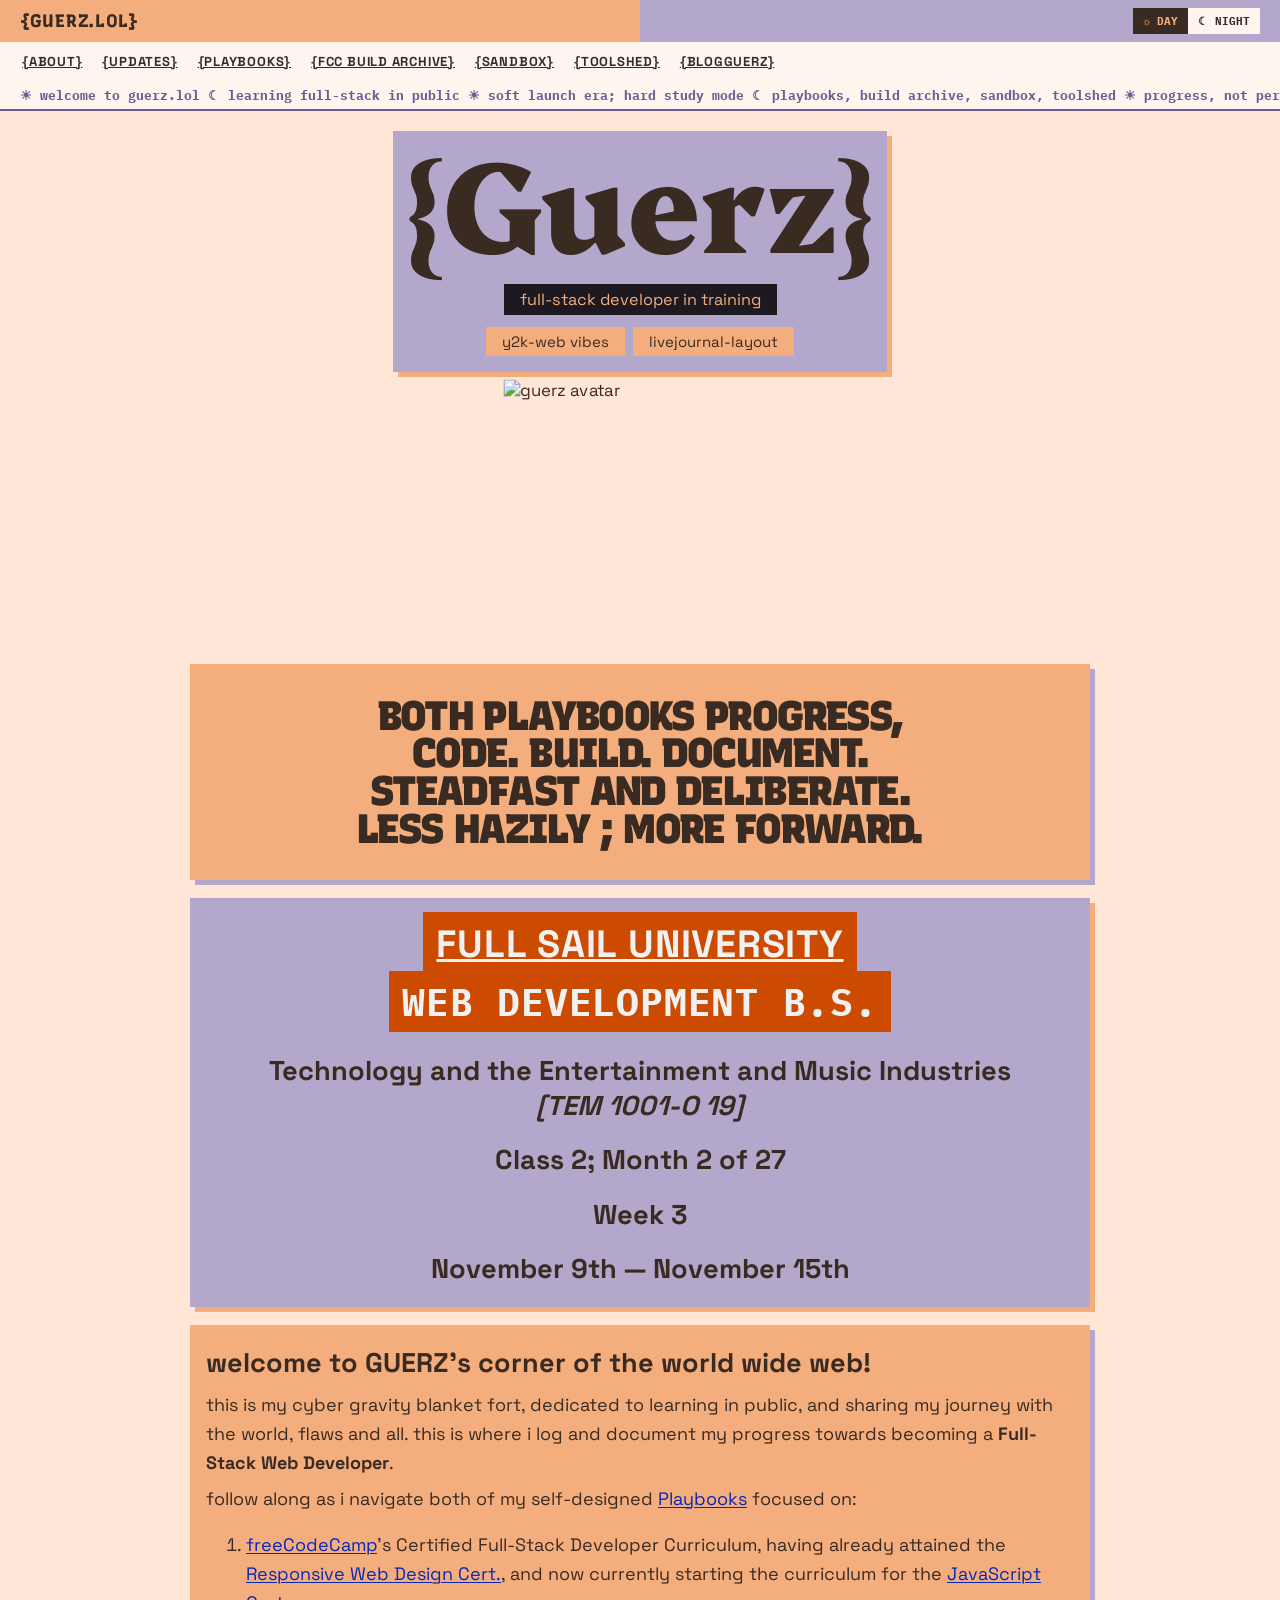
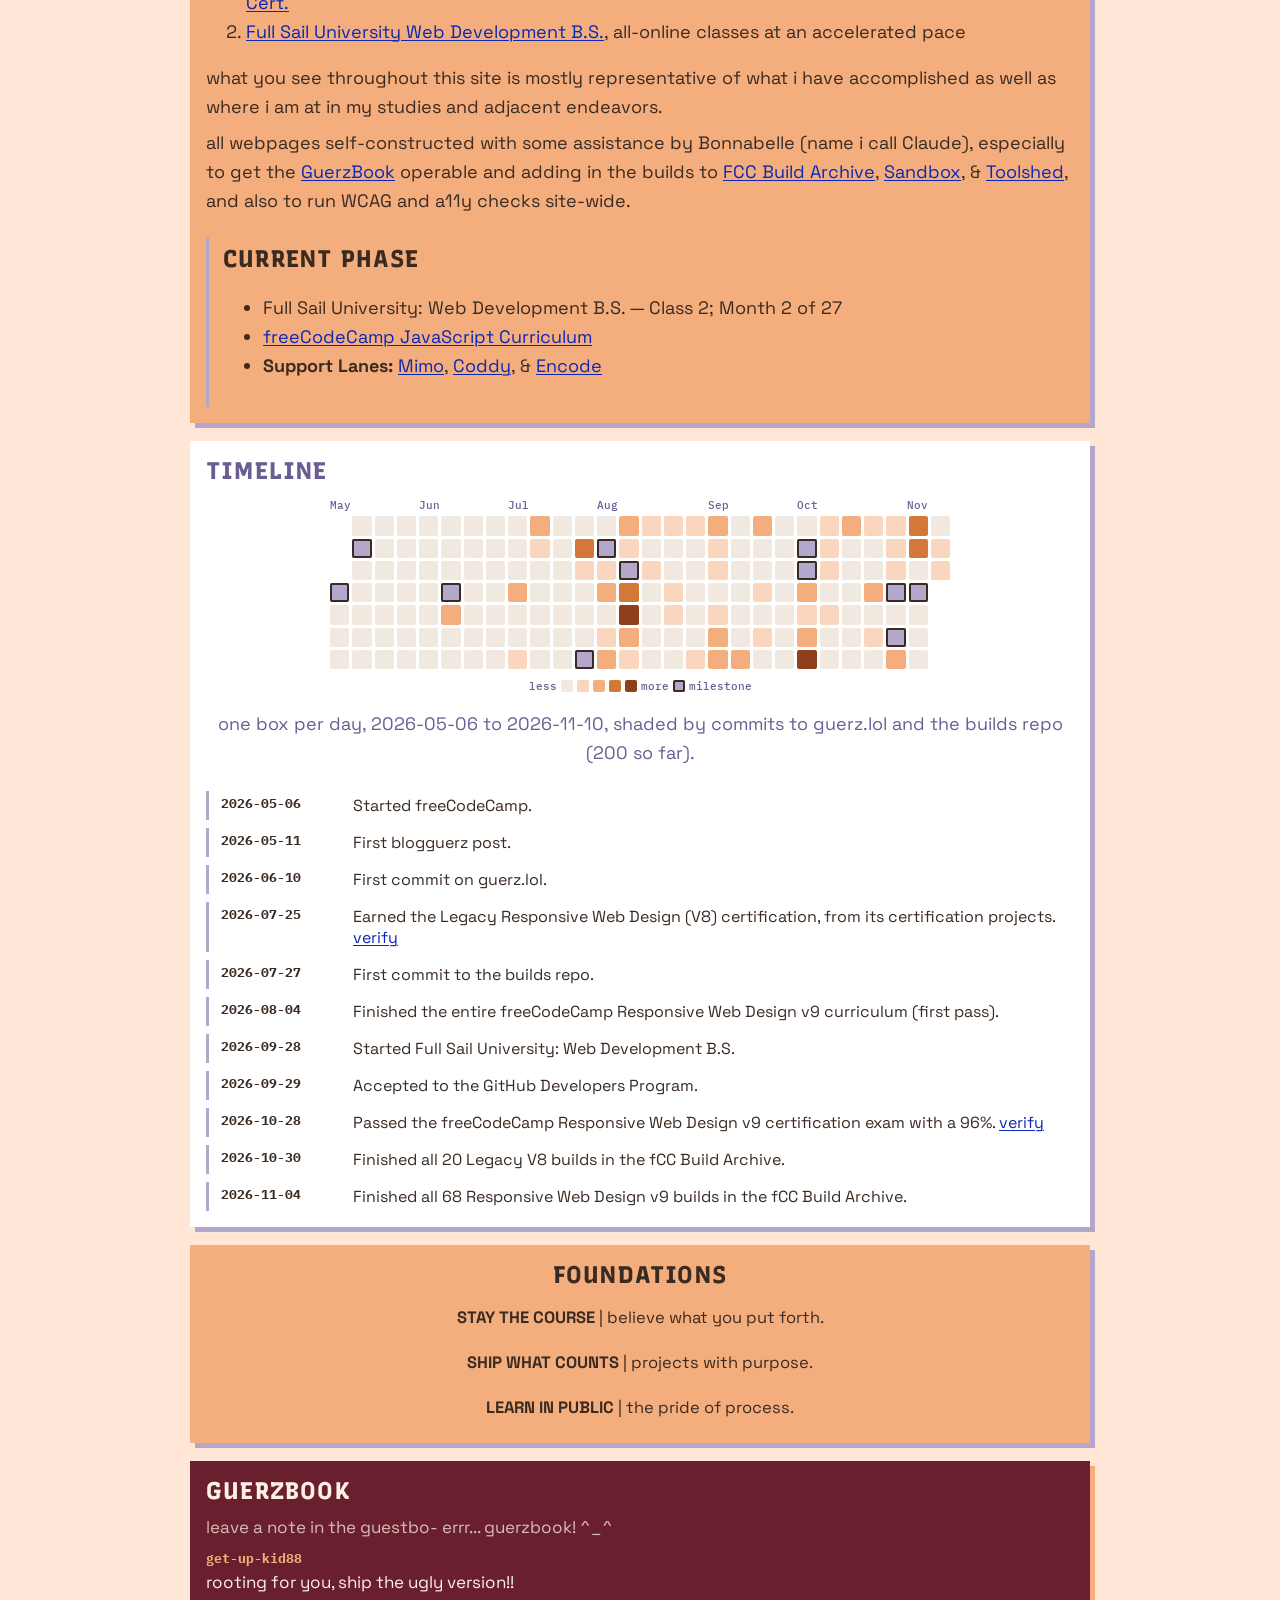
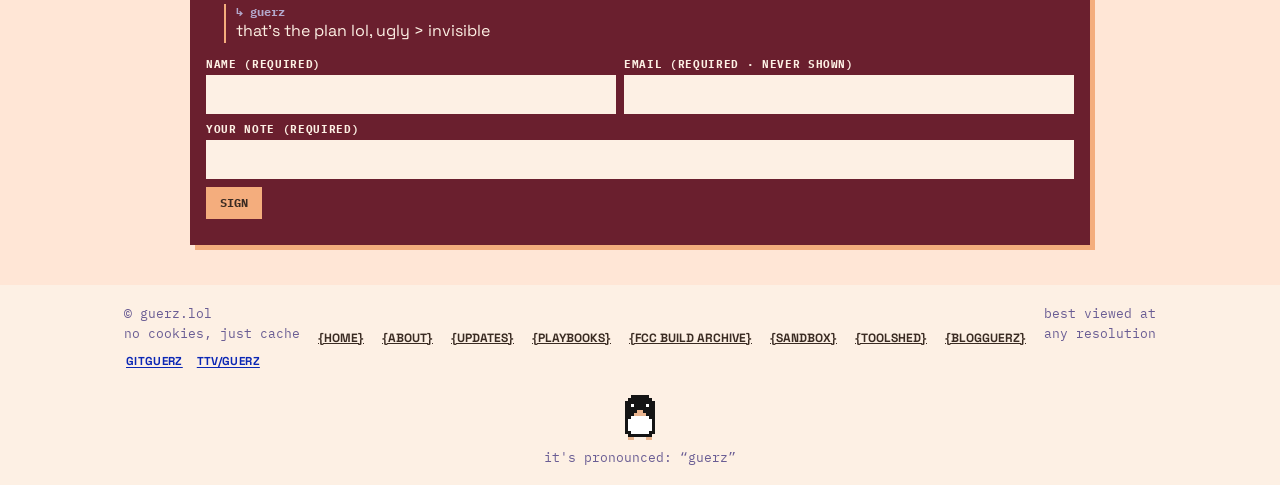
==== index.html @ 82b0b76b "Timeline: add RWD v9 builds milestone, extend grid through Nov 10" ====
<!DOCTYPE html>
<html lang="en" data-theme="day">
<head>
<meta charset="utf-8">
<meta name="viewport" content="width=device-width, initial-scale=1">
<title>Guerz — Build Archive &amp; Dev Log | guerz.lol</title>
<meta name="description" content="Learning full-stack web development in public. Build archives, coursework, experiments, and notes from Guerz.">
<link rel="canonical" href="https://guerz.lol/">
<meta property="og:title" content="Guerz — Build Archive &amp; Dev Log | guerz.lol">
<meta property="og:description" content="Learning full-stack web development in public. Build archives, coursework, experiments, and notes from Guerz.">
<meta property="og:type" content="website">
<meta property="og:url" content="https://guerz.lol/">
<meta property="og:image" content="https://guerz.lol/og-banner.png">
<meta name="twitter:card" content="summary_large_image">
<meta name="twitter:title" content="Guerz — Build Archive &amp; Dev Log | guerz.lol">
<meta name="twitter:description" content="Learning full-stack web development in public. Build archives, coursework, experiments, and notes from Guerz.">
<meta name="twitter:image" content="https://guerz.lol/og-banner.png">
<link rel="icon" id="favicon" type="image/png" href="favicon-peach.png">
<link rel="stylesheet" href="styles.css?v=10"> <!-- v=10: cache-bust for the timeline card (now runs through November) -->

<script type="application/ld+json">
{"@context":"https://schema.org","@type":"Person","name":"Nicholas Guerzon","alternateName":"Guerz","url":"https://guerz.lol","jobTitle":"Full-Stack Web Developer (in training)","sameAs":["https://github.com/gitguerz","https://blog.guerz.lol","https://www.instagram.com/guerz/","https://bsky.app/profile/guerz.bsky.social","https://kolektiva.social/@guerz","https://techhub.social/@Guerz","https://djs.social/@guerz"]}
</script>
<script type="application/ld+json">
{"@context":"https://schema.org","@type":"WebSite","name":"guerz.lol","url":"https://guerz.lol"}
</script>
</head>
<body>

<a class="skip-link" href="#main">skip to main content</a>

<header class="header">
  <div class="topbar">
    <div class="topbar-left">
      <a class="brand" href="index.html">{guerz.lol}</a>
    </div>
    <div class="topbar-right">
      <div class="toggle" role="group" aria-label="color theme">
        <button type="button" data-theme-btn="day" class="is-active">☼ DAY</button>
        <button type="button" data-theme-btn="night">☾ NIGHT</button>
      </div>
    </div>
  </div>
  <nav class="nav" aria-label="primary">
    <a href="about.html">{about}</a>
    <a href="updates.html">{updates}</a>
    <a href="playbooks.html">{playbooks}</a> <!-- moved: playbooks now sits right after updates -->
    <a href="fcc-build-archive.html">{fcc build archive}</a>
    <a href="sandbox.html">{sandbox}</a>
    <a href="toolshed.html">{toolshed}</a>
    <a href="https://blogguerz.wordpress.com" target="_blank" rel="noopener noreferrer">{blogguerz}</a>
  </nav>
  <div class="marquee" aria-hidden="true">
    <span>☀ welcome to guerz.lol ☾ learning full-stack in public ☀ soft launch era; hard study mode ☾ playbooks, build archive, sandbox, toolshed ☀ progress, not perfection ☾ view source is a love language ☀</span>
  </div>
</header>

<main class="container" id="main" tabindex="-1">

  <!-- userinfo-row stacks the {Guerz} card on top, then the hex under it, both centered, at every screen size -->
  <div class="userinfo-row">
    <div class="userinfo">
      <div class="userinfo-body">
        <div class="userinfo-name">{Guerz}</div>
        <div class="userinfo-tags">
          <div class="userinfo-tag-row">
            <span class="userinfo-tag userinfo-tag--dark">full-stack developer in training</span>
          </div>
          <div class="userinfo-tag-row">
            <span class="userinfo-tag userinfo-tag--peach">y2k-web vibes</span>
            <span class="userinfo-tag userinfo-tag--peach">livejournal-layout</span>
          </div>
        </div>
      </div>
    </div>
    <!-- the hex comes AFTER the card in the markup, so it sits below it (and screen readers meet the name first) -->
    <!-- avatar-frame::after paints the sheen; theme.js swaps the img between the peach and lavender hex -->
    <span class="avatar-frame"><img class="avatar" id="avatar-img" src="favicon-peach.png" alt="guerz avatar"></span>
  </div>

  <!-- ===== the poem — peach, lavender border (its own box now) ===== -->
  <div class="card card--lavender card--bg-peach card--hero card--slim"> <!-- card--slim: shares the 900px centered column -->
    <!-- the poem, four lines; each <br> starts the next line -->
    <div class="title-wrap title-wrap--center"><h2 class="card-title card-title--poem">both playbooks progress,
      <br>code. build. document.
      <br>steadfast and deliberate.
      <br>less hazily ; more forward.</h2></div> <!-- card-title--poem: the smaller poem size lives in styles.css, so other pages' titles keep theirs; the old <p> inside the h2 became <br>s (a <p> can't live inside a heading) -->
  </div> <!-- end of the poem box -->

  <!-- ===== Full Sail + weekly info — lavender, peach border ===== -->
  <div class="card card--peach card--bg-lavender card--hero card--slim"> <!-- same 900px centered column -->

      <!-- the Full Sail bar: <br> puts "Month 2 of 27" on its own line; &nbsp; = a space that never breaks, so "Class 2" and "Month 2 of 27" each stay in one piece -->
    <h3 class="dayone-head"><span class="fs-bar"><a href="https://www.fullsail.edu/" target="_blank" rel="noopener noreferrer">Full Sail University</a> 
      <br>Web Development B.S.</span></h3> <!-- fixed: the broken "<brOnline" tag is gone, so the span and h3 close properly -->
    <!-- update weekly -->
    <!-- the weekly subject; update it weekly along with the bar and dates; same degree-line look, no new CSS -->
    <!-- degree-line--compact: the smaller 1.7rem version (styles.css); plain .degree-line stays 2rem for updates.html -->
    <p class="degree-line degree-line--compact">Technology and the Entertainment and Music Industries 
      <br><em>[TEM 1001-O 19]</em></p>
    <p class="degree-line degree-line--compact">Class 2; Month 2 of 27</p>
    <p class="degree-line degree-line--compact">Week 3</p> <!-- TEM week number; update weekly with the dates below -->
    <p class="degree-line degree-line--compact">November 9th — November 15th</p> <!-- removed the stray </time> (no <time> was opened) -->
    <!-- removed the empty <p><strong> </strong> line and its leftover &#8288; comment -->

  </div>

  
  <!-- ===== card two: the welcome blurb + current phase/lane ===== -->
  <div class="card card--lavender card--bg-peach card--slim"> <!-- peach box, lavender border/shadow; card--slim: shares the 900px centered column -->
    <div class="card-body">
      <h2>welcome to <b>GUERZ's</b> corner of the world wide web!</h2>
      
      <p>this is my cyber gravity blanket fort, dedicated to learning in public, and sharing my journey with the world, flaws and all. this is where i log and document my progress towards becoming a <strong>Full-Stack Web Developer</strong>.</p>
      
      <p>follow along as i navigate both of my self-designed <a href="playbooks.html">Playbooks</a> focused on:</p> <!-- closed here: an <ol> can't live inside a <p>, and the browser would have split it anyway, leaving an empty <p> below -->
        <ol>
          <li><a href="https://freecodecamp.org">freeCodeCamp</a>'s Certified Full-Stack Developer Curriculum, having already attained the <a href="https://www.freecodecamp.org/learn/responsive-web-design-v9/">Responsive Web Design Cert.</a>, and now currently starting the curriculum for the <a href="https://www.freecodecamp.org/learn/javascript-v9/">JavaScript Cert.</a></li>
          <li><a href="https://catalog.fullsail.edu/degrees/web-development-bachelor-of-science/online">Full Sail University Web Development B.S.</a>, all-online classes at an accelerated pace</li>
        </ol>
      
      <p>what you see throughout this site is mostly representative of what i have accomplished as well as where i am at in my studies and adjacent endeavors.</p>
      <p>all webpages self-constructed with some assistance by Bonnabelle (name i call Claude), especially to get the <a href="#guerzbook">GuerzBook</a> operable and adding in the builds to <a href="fcc-build-archive.html">FCC Build Archive</a>, <a href="sandbox.html">Sandbox</a>, & <a href="toolshed.html">Toolshed</a>, and also to run WCAG and a11y checks site-wide.</p>
    </div>

    <div class="row row--lanes"> <!-- one lane now; the row keeps its spacing under the paragraphs -->
      <div class="lane lane--lavender"> <!-- lavender stripe, so it shows on the peach box -->
        <div class="card-eyebrow card-eyebrow--ink">current phase</div>
        <div class="card-body">
          <ul>
            <li>Full Sail University: Web Development B.S. — Class 2; Month 2 of 27</li> <!-- update weekly with the hero box -->
            <li><a href="https://www.freecodecamp.org/learn/javascript-v9/">freeCodeCamp JavaScript Curriculum</a></li>
            <li><strong>Support Lanes:</strong> <a href="https://mimo.org/">Mimo</a>, <a href="https://coddy.tech/">Coddy</a>, &amp; <a href="https://learnencode.com/">Encode</a></li> <!-- moved here from the old "current lane" box; fixed the "Coddy." period and the unclosed <ul>/<li> -->
          </ul>
        </div>
      </div>
    </div>
  </div>

  <!-- ===== timeline: GitHub-style boxes (one square per day, shaded by commits) + the milestone list ===== -->
  <div class="card card--lavender card--slim card--timeline"> <!-- card--slim: shares the 900px centered column; card--timeline scopes the colors below -->
    <h2 class="card-eyebrow">timeline</h2>
    <!-- the grid is decorative (aria-hidden); the list under it carries the same story as real text -->
    <div class="tl-graph" aria-hidden="true">
      <div class="tl-months">
      <span class="tl-month tl-month--c1">May</span>
      <span class="tl-month tl-month--c5">Jun</span>
      <span class="tl-month tl-month--c9">Jul</span>
      <span class="tl-month tl-month--c13">Aug</span>
      <span class="tl-month tl-month--c18">Sep</span>
      <span class="tl-month tl-month--c22">Oct</span>
      <span class="tl-month tl-month--c27">Nov</span>
      </div>
      <div class="tl-grid">
      <span class="tl-day tl-day--off"></span>
      <span class="tl-day tl-day--off"></span>
      <span class="tl-day tl-day--off"></span>
      <span class="tl-day tl-day--mark" title="2026-05-06 · milestone"></span>
      <span class="tl-day"></span>
      <span class="tl-day"></span>
      <span class="tl-day"></span>
      <span class="tl-day"></span>
      <span class="tl-day tl-day--mark" title="2026-05-11 · milestone"></span>
      <span class="tl-day"></span>
      <span class="tl-day"></span>
      <span class="tl-day"></span>
      <span class="tl-day"></span>
      <span class="tl-day"></span>
      <span class="tl-day"></span>
      <span class="tl-day"></span>
      <span class="tl-day"></span>
      <span class="tl-day"></span>
      <span class="tl-day"></span>
      <span class="tl-day"></span>
      <span class="tl-day"></span>
      <span class="tl-day"></span>
      <span class="tl-day"></span>
      <span class="tl-day"></span>
      <span class="tl-day"></span>
      <span class="tl-day"></span>
      <span class="tl-day"></span>
      <span class="tl-day"></span>
      <span class="tl-day"></span>
      <span class="tl-day"></span>
      <span class="tl-day"></span>
      <span class="tl-day"></span>
      <span class="tl-day"></span>
      <span class="tl-day"></span>
      <span class="tl-day"></span>
      <span class="tl-day"></span>
      <span class="tl-day"></span>
      <span class="tl-day"></span>
      <span class="tl-day tl-day--l3 tl-day--mark" title="2026-06-10 · 7 commits · milestone"></span>
      <span class="tl-day tl-day--l2" title="2026-06-11 · 4 commits"></span>
      <span class="tl-day"></span>
      <span class="tl-day"></span>
      <span class="tl-day"></span>
      <span class="tl-day"></span>
      <span class="tl-day"></span>
      <span class="tl-day"></span>
      <span class="tl-day"></span>
      <span class="tl-day"></span>
      <span class="tl-day"></span>
      <span class="tl-day"></span>
      <span class="tl-day"></span>
      <span class="tl-day"></span>
      <span class="tl-day"></span>
      <span class="tl-day"></span>
      <span class="tl-day"></span>
      <span class="tl-day"></span>
      <span class="tl-day"></span>
      <span class="tl-day"></span>
      <span class="tl-day"></span>
      <span class="tl-day tl-day--l2" title="2026-07-01 · 5 commits"></span>
      <span class="tl-day"></span>
      <span class="tl-day"></span>
      <span class="tl-day tl-day--l1" title="2026-07-04 · 1 commit"></span>
      <span class="tl-day tl-day--l2" title="2026-07-05 · 5 commits"></span>
      <span class="tl-day tl-day--l1" title="2026-07-06 · 1 commit"></span>
      <span class="tl-day"></span>
      <span class="tl-day"></span>
      <span class="tl-day"></span>
      <span class="tl-day"></span>
      <span class="tl-day"></span>
      <span class="tl-day"></span>
      <span class="tl-day"></span>
      <span class="tl-day"></span>
      <span class="tl-day"></span>
      <span class="tl-day"></span>
      <span class="tl-day"></span>
      <span class="tl-day"></span>
      <span class="tl-day"></span>
      <span class="tl-day tl-day--l3" title="2026-07-20 · 8 commits"></span>
      <span class="tl-day tl-day--l1" title="2026-07-21 · 2 commits"></span>
      <span class="tl-day"></span>
      <span class="tl-day"></span>
      <span class="tl-day"></span>
      <span class="tl-day tl-day--mark" title="2026-07-25 · milestone"></span>
      <span class="tl-day"></span>
      <span class="tl-day tl-day--l2 tl-day--mark" title="2026-07-27 · 3 commits · milestone"></span>
      <span class="tl-day tl-day--l1" title="2026-07-28 · 2 commits"></span>
      <span class="tl-day tl-day--l2" title="2026-07-29 · 3 commits"></span>
      <span class="tl-day"></span>
      <span class="tl-day tl-day--l1" title="2026-07-31 · 2 commits"></span>
      <span class="tl-day tl-day--l2" title="2026-08-01 · 3 commits"></span>
      <span class="tl-day tl-day--l2" title="2026-08-02 · 3 commits"></span>
      <span class="tl-day tl-day--l1" title="2026-08-03 · 2 commits"></span>
      <span class="tl-day tl-day--l2 tl-day--mark" title="2026-08-04 · 4 commits · milestone"></span>
      <span class="tl-day tl-day--l3" title="2026-08-05 · 8 commits"></span>
      <span class="tl-day tl-day--l4" title="2026-08-06 · 14 commits"></span>
      <span class="tl-day tl-day--l2" title="2026-08-07 · 3 commits"></span>
      <span class="tl-day tl-day--l1" title="2026-08-08 · 2 commits"></span>
      <span class="tl-day tl-day--l1" title="2026-08-09 · 2 commits"></span>
      <span class="tl-day"></span>
      <span class="tl-day tl-day--l1" title="2026-08-11 · 1 commit"></span>
      <span class="tl-day"></span>
      <span class="tl-day"></span>
      <span class="tl-day"></span>
      <span class="tl-day"></span>
      <span class="tl-day tl-day--l1" title="2026-08-16 · 1 commit"></span>
      <span class="tl-day"></span>
      <span class="tl-day"></span>
      <span class="tl-day tl-day--l1" title="2026-08-19 · 1 commit"></span>
      <span class="tl-day tl-day--l1" title="2026-08-20 · 2 commits"></span>
      <span class="tl-day"></span>
      <span class="tl-day"></span>
      <span class="tl-day tl-day--l1" title="2026-08-23 · 1 commit"></span>
      <span class="tl-day"></span>
      <span class="tl-day"></span>
      <span class="tl-day"></span>
      <span class="tl-day"></span>
      <span class="tl-day"></span>
      <span class="tl-day tl-day--l1" title="2026-08-29 · 1 commit"></span>
      <span class="tl-day tl-day--l2" title="2026-08-30 · 5 commits"></span>
      <span class="tl-day tl-day--l1" title="2026-08-31 · 2 commits"></span>
      <span class="tl-day tl-day--l1" title="2026-09-01 · 2 commits"></span>
      <span class="tl-day"></span>
      <span class="tl-day tl-day--l1" title="2026-09-03 · 1 commit"></span>
      <span class="tl-day tl-day--l2" title="2026-09-04 · 3 commits"></span>
      <span class="tl-day tl-day--l2" title="2026-09-05 · 5 commits"></span>
      <span class="tl-day"></span>
      <span class="tl-day"></span>
      <span class="tl-day"></span>
      <span class="tl-day"></span>
      <span class="tl-day"></span>
      <span class="tl-day"></span>
      <span class="tl-day tl-day--l2" title="2026-09-12 · 4 commits"></span>
      <span class="tl-day tl-day--l2" title="2026-09-13 · 3 commits"></span>
      <span class="tl-day"></span>
      <span class="tl-day"></span>
      <span class="tl-day tl-day--l1" title="2026-09-16 · 1 commit"></span>
      <span class="tl-day"></span>
      <span class="tl-day tl-day--l1" title="2026-09-18 · 2 commits"></span>
      <span class="tl-day"></span>
      <span class="tl-day"></span>
      <span class="tl-day"></span>
      <span class="tl-day"></span>
      <span class="tl-day"></span>
      <span class="tl-day"></span>
      <span class="tl-day"></span>
      <span class="tl-day"></span>
      <span class="tl-day"></span>
      <span class="tl-day tl-day--mark" title="2026-09-28 · milestone"></span>
      <span class="tl-day tl-day--mark" title="2026-09-29 · milestone"></span>
      <span class="tl-day tl-day--l2" title="2026-09-30 · 3 commits"></span>
      <span class="tl-day tl-day--l1" title="2026-10-01 · 1 commit"></span>
      <span class="tl-day tl-day--l2" title="2026-10-02 · 3 commits"></span>
      <span class="tl-day tl-day--l4" title="2026-10-03 · 19 commits"></span>
      <span class="tl-day tl-day--l1" title="2026-10-04 · 1 commit"></span>
      <span class="tl-day tl-day--l1" title="2026-10-05 · 2 commits"></span>
      <span class="tl-day tl-day--l1" title="2026-10-06 · 2 commits"></span>
      <span class="tl-day"></span>
      <span class="tl-day tl-day--l1" title="2026-10-08 · 1 commit"></span>
      <span class="tl-day"></span>
      <span class="tl-day"></span>
      <span class="tl-day tl-day--l2" title="2026-10-11 · 5 commits"></span>
      <span class="tl-day"></span>
      <span class="tl-day"></span>
      <span class="tl-day"></span>
      <span class="tl-day"></span>
      <span class="tl-day"></span>
      <span class="tl-day"></span>
      <span class="tl-day tl-day--l1" title="2026-10-18 · 1 commit"></span>
      <span class="tl-day"></span>
      <span class="tl-day"></span>
      <span class="tl-day tl-day--l2" title="2026-10-21 · 3 commits"></span>
      <span class="tl-day"></span>
      <span class="tl-day tl-day--l1" title="2026-10-23 · 1 commit"></span>
      <span class="tl-day"></span>
      <span class="tl-day tl-day--l1" title="2026-10-25 · 2 commits"></span>
      <span class="tl-day tl-day--l1" title="2026-10-26 · 1 commit"></span>
      <span class="tl-day tl-day--l1" title="2026-10-27 · 2 commits"></span>
      <span class="tl-day tl-day--l1 tl-day--mark" title="2026-10-28 · 2 commits · milestone"></span>
      <span class="tl-day"></span>
      <span class="tl-day tl-day--l3 tl-day--mark" title="2026-10-30 · 7 commits · milestone"></span>
      <span class="tl-day tl-day--l2" title="2026-10-31 · 3 commits"></span>
      <span class="tl-day tl-day--l3" title="2026-11-01 · 7 commits"></span>
      <span class="tl-day tl-day--l3" title="2026-11-02 · 7 commits"></span>
      <span class="tl-day"></span>
      <span class="tl-day tl-day--l3 tl-day--mark" title="2026-11-04 · 6 commits · milestone"></span>
      <span class="tl-day"></span>
      <span class="tl-day"></span>
      <span class="tl-day"></span>
      <span class="tl-day"></span>
      <span class="tl-day tl-day--l1" title="2026-11-09 · 1 commit"></span>
      <span class="tl-day tl-day--l1" title="2026-11-10 · 1 commit"></span>
      </div>
    </div>
    <!-- legend: same classes as the real cells, so the swatches can never drift from the grid -->
    <div class="tl-legend" aria-hidden="true">
      <span>less</span>
      <span class="tl-day"></span><span class="tl-day tl-day--l1"></span><span class="tl-day tl-day--l2"></span><span class="tl-day tl-day--l3"></span><span class="tl-day tl-day--l4"></span>
      <span>more</span>
      <span class="tl-day tl-day--mark"></span>
      <span>milestone</span>
    </div>
    <p class="tl-note">one box per day, 2026-05-06 to 2026-11-10, shaded by commits to guerz.lol and the builds repo (200 so far).</p>
    <ol class="tl-list">
    <li class="tl-item"><time datetime="2026-05-06">2026-05-06</time><span>Started freeCodeCamp.</span></li>
    <li class="tl-item"><time datetime="2026-05-11">2026-05-11</time><span>First blogguerz post.</span></li>
    <li class="tl-item"><time datetime="2026-06-10">2026-06-10</time><span>First commit on guerz.lol.</span></li>
    <li class="tl-item tl-item--cert"><time datetime="2026-07-25">2026-07-25</time><span>Earned the Legacy Responsive Web Design (V8) certification, from its certification projects. <a href="https://www.freecodecamp.org/certification/freecodeguerz/responsive-web-design" target="_blank" rel="noopener noreferrer">verify</a></span></li>
    <li class="tl-item"><time datetime="2026-07-27">2026-07-27</time><span>First commit to the builds repo.</span></li>
    <li class="tl-item"><time datetime="2026-08-04">2026-08-04</time><span>Finished the entire freeCodeCamp Responsive Web Design v9 curriculum (first pass).</span></li>
    <li class="tl-item"><time datetime="2026-09-28">2026-09-28</time><span>Started Full Sail University: Web Development B.S.</span></li>
    <li class="tl-item"><time datetime="2026-09-29">2026-09-29</time><span>Accepted to the GitHub Developers Program.</span></li>
    <li class="tl-item tl-item--cert"><time datetime="2026-10-28">2026-10-28</time><span>Passed the freeCodeCamp Responsive Web Design v9 certification exam with a 96%. <a href="https://www.freecodecamp.org/certification/freecodeguerz/responsive-web-design-v9" target="_blank" rel="noopener noreferrer">verify</a></span></li>
    <li class="tl-item"><time datetime="2026-10-30">2026-10-30</time><span>Finished all 20 Legacy V8 builds in the fCC Build Archive.</span></li>
    <li class="tl-item"><time datetime="2026-11-04">2026-11-04</time><span>Finished all 68 Responsive Web Design v9 builds in the fCC Build Archive.</span></li>
    </ol>
  </div>

  <!-- foundations: now a single slim card (the vibes box was cut) -->
  <!-- card--foundations: lets its line list stretch to fill the card; card--slim: shares the 900px centered column -->
  <div class="card card--lavender card--bg-peach card--foundations card--hero card--slim"> <!-- card--hero: the existing "center every line in this card" class (text-align: center), so the title and all three lines center with no new CSS -->
    <h2 class="card-eyebrow card-eyebrow--ink">foundations</h2>
    <div class="foundations-list">
      <p><b>STAY THE COURSE</b> | believe what you put forth.</p>
      <p><b>SHIP WHAT COUNTS</b> | projects with purpose.</p>
      <p><strong>LEARN IN PUBLIC</strong> | the pride of process.</p>
    </div>
  </div>

  <div class="card card--wine card--slim" id="guerzbook"> <!-- card--slim: shares the 900px centered column -->
    <h2 class="card-eyebrow">guerzbook</h2>
    <div class="guestbook-text guestbook-intro">leave a note in the guestbo- errr... guerzbook! ^_^</div>
    <div id="guerzbook-entries">
      <div class="guestbook-entry">
        <div class="guestbook-user">get-up-kid88</div>
        <div class="guestbook-text">rooting for you, ship the ugly version!!</div>
        <div class="guestbook-reply">
          <div class="guestbook-reply-user">↳ guerz</div>
          <div class="guestbook-reply-text">that's the plan lol, ugly &gt; invisible</div>
        </div>
      </div>
    </div>
    <form class="guestbook-form guestbook-form--wrap" id="guerzbook-form">
      <div class="field field--name">
        <label class="field-label" for="gb-name">name (required)</label>
        <input class="input" id="gb-name" name="name" required autocomplete="name">
      </div>
      <div class="field field--email">
        <label class="field-label" for="gb-email">email (required · never shown)</label>
        <input class="input" id="gb-email" name="email" type="email" required autocomplete="email">
      </div>
      <div class="field field--message">
        <label class="field-label" for="gb-message">your note (required)</label>
        <input class="input" id="gb-message" name="message" required>
      </div>
      <button class="button" type="submit">sign</button>
    </form>
    <div class="form-status" id="gb-status" role="status" aria-live="polite" aria-atomic="true"></div>
  </div>


</main>

<footer class="footer">
  <div class="footer-inner">
    <div class="footer-left">
      <div class="footer-copy">© guerz.lol<br>no cookies, just cache</div>
      <ul class="footer-social" aria-label="social">
        <li><a href="https://github.com/gitguerz" target="_blank" rel="noopener noreferrer">gitguerz</a></li>
        <li><a href="https://twitch.tv/guerz" target="_blank" rel="noopener noreferrer">ttv/guerz</a></li>
      </ul>
    </div>
    <nav class="footer-nav" aria-label="footer">
      <a href="index.html">{home}</a>
      <a href="about.html">{about}</a>
      <a href="updates.html">{updates}</a>
      <a href="playbooks.html">{playbooks}</a> <!-- moved: playbooks now sits right after updates -->
      <a href="fcc-build-archive.html">{fcc build archive}</a>
      <a href="sandbox.html">{sandbox}</a>
      <a href="toolshed.html">{toolshed}</a>
      <a href="https://blogguerz.wordpress.com" target="_blank" rel="noopener noreferrer">{blogguerz}</a>
    </nav>
    <div class="footer-note">best viewed at<br>any resolution</div>
  </div>
  <!-- penguin sign-off: centered under the footer row (styles.css → FOOTER PENGUIN) -->
  <div class="footer-mascot">
    <!-- fixed-height box, so the tagline doesn't jump when the penguins swap -->
    <div class="footer-penguin-box">
      <!-- day penguin; styles.css hides it in night mode, and display:none also hides it from screen readers -->
      <img class="footer-penguin footer-penguin--day" src="assets/brand/guerz-penguin-light.svg" width="30" height="45" alt="Pixel-art penguin">
      <!-- night penguin with the gray outline; hidden in day mode the same way, so only one is ever announced -->
      <img class="footer-penguin footer-penguin--night" src="assets/brand/guerz-penguin-darksafe.svg" width="54" height="54" alt="Pixel-art penguin">
    </div>
    <!-- tagline is real text, not part of the image, so it flips color with the theme and can be read aloud -->
    <p class="footer-tagline">it's pronounced: “guerz”</p>
  </div>
</footer>

<script src="theme.js"></script>
<script src="guerzbook.js"></script>
</body>
</html>
---- styles.css ----
/* guerz.lol — shared stylesheet
   LiveJournal-inspired system: peach (#F4AD7D) + lavender (#b3a8cc)
   Fonts: Recursive (display/titles/eyebrows), Space Grotesk (body), IBM Plex Mono (labels/mono) */

@import url('https://fonts.googleapis.com/css2?family=Recursive:wght@300..1000&family=Space+Grotesk:wght@500;700&family=IBM+Plex+Mono:wght@500;700&family=Space+Mono:wght@400;700&family=Platypi:ital,wght@0,300..800;1,300..800&family=Orelega+One&family=Special+Gothic&family=Special+Gothic+Expanded+One&display=swap');

:root {
  --peach: #F4AD7D;
  --lavender: #b3a8cc;
  --remix: oklch(0.79 0.075 25);
  --ink: #3a2b22;
  /* burgundy — deep and warm, red-leaning, not a dusty rose */
  --wine: #6a1f2e;
  --wine-ink: #fdf0e4;   /* cream text on wine — 10.2:1 */
  --wine-quiet: #b3a8cc; /* the site lavender, which clears 5:1 on this depth */

  --bg: oklch(0.94 0.035 55);
  --bg-day: oklch(0.94 0.035 55);
  --soft-black: #2b2622;
  --paper: #ffffff;
  --paper2: #fdf0e4;
  --text: #3a2b22;
  --muted: #6a5d94; /* 5.2:1 on paper — SC 1.4.3 */
  --shadow: #3a2b22;
  --focus-ring: #3a2b22;
  /* link colors (day): all 4.5:1+ on peach, lavender, cream and white */
  --link: #0b27b5;               /* unvisited: deep blue */
  --link-visited: #5b1a7a;       /* visited: plum */
  --link-hover: #78003f;         /* hover + keyboard focus: dark berry */
  --link-active: #7a0f00;        /* active (the moment it's clicked): dark rust */
}

html[data-theme="night"] {
  --bg: #17131f;
  --paper: #221d2d;
  --paper2: #241f30;
  --text: #eee6f5;
  --muted: #b3a8cc;
  --remix: oklch(0.62 0.075 25);
  --shadow: #000000;
  --wine: #7a2434;       /* lifted a hair at night so it doesn't sink into the dark bg */
  --wine-ink: #f6e9dd;
  --wine-quiet: #cfc6e0;
  --focus-ring: #e8b48f;
  /* link colors (night, dark surfaces): all 4.5:1+ on #17131f, #221d2d, #241f30 and both wines */
  --link: #ffe14d;               /* unvisited: warm yellow */
  --link-visited: #c9a7ff;       /* visited: soft violet */
  --link-hover: #ff8ad8;         /* hover + keyboard focus: pink */
  --link-active: #fff4e6;        /* active: near-white */
}

* { box-sizing: border-box; }

html, body {
  margin: 0;
  padding: 0;
  background: var(--bg);
  color: var(--text);
  font-family: 'Space Grotesk', sans-serif;
  transition: background .25s ease, color .25s ease;
}

/* ---------- links (site-wide) ----------
   every rule here is wrapped in :where(), which gives it ZERO specificity, so any class rule
   (buttons, tags, nav, the full sail bar) still wins without a fight. order matters:
   link → visited → hover → focus → active, so each later state overrides the earlier ones */
:where(a) {                      /* every link, unvisited */
  color: var(--link);            /* the link color for whatever surface it sits on */
  text-decoration-line: underline; /* always underlined: color is never the only cue */
  text-decoration-thickness: 1px; /* thin underline at rest */
  text-underline-offset: 2px;    /* a little space between the text and its underline */
  font-family: 'Space Grotesk', sans-serif; /* same font every link had before */
}
:where(a:visited) { color: var(--link-visited); } /* visited: color only (browsers block anything else on :visited for privacy) */
:where(a:hover) {                /* mouse over */
  color: var(--link-hover);      /* hover color */
  text-decoration-thickness: 3px; /* thicker underline, so hover isn't signalled by color alone */
}
:where(a:focus-visible) {        /* keyboard focus (the ring itself comes from the :focus-visible rule further down) */
  color: var(--link-hover);      /* same color as hover */
  text-decoration-thickness: 3px; /* same thick underline as hover */
}
:where(a:active) { color: var(--link-active); } /* the instant it's clicked */

img { max-width: 100%; display: block; }

@keyframes marquee {
  0%   { transform: translateX(100%); }
  100% { transform: translateX(-100%); }
}

::-webkit-scrollbar { width: 10px; height: 10px; }
::-webkit-scrollbar-track { background: transparent; }
::-webkit-scrollbar-thumb { background: var(--lavender); border: 2px solid var(--bg); }

/* ---------- header ---------- */
.header { position: sticky; top: 0; z-index: 20; }

.topbar { display: flex; }
.topbar-left {
  flex: 1; background: var(--peach); padding: 8px 12px 8px 20px;
  display: flex; align-items: center; gap: 10px; min-width: 0;
}
.brand {
  font: 800 18px 'Recursive', sans-serif;
  text-transform: uppercase; letter-spacing: .04em; color: var(--ink); white-space: nowrap; text-decoration: none;
}
.topbar-right {
  flex: 1; background: var(--lavender); padding: 8px 20px 8px 12px;
  display: flex; align-items: center; justify-content: flex-end; gap: 8px;
}
.toggle {
  display: flex; background: #fdf5ee; border: none;
  font: 700 11px 'IBM Plex Mono', monospace; overflow: hidden;
}
.toggle button {
  padding: 4px 8px; border: none; background: none; color: var(--ink);
  font: inherit; cursor: pointer; user-select: none;
}
.toggle button.is-active { background: var(--ink); color: var(--peach); }

.nav {
  display: flex; gap: 16px; flex-wrap: wrap; padding: 7px 20px;
  font: 800 13px 'Recursive', sans-serif; text-transform: uppercase;
  letter-spacing: .06em; color: var(--ink); background: #fdf5ee; border-bottom: none;
}

.marquee {
  overflow: hidden; white-space: nowrap; background: #fdf5ee;
  border-bottom: 2px solid var(--muted); padding: 4px 20px;
}
.marquee span {
  display: inline-block; animation: marquee 48s linear infinite;
  font: 700 12.5px 'IBM Plex Mono', monospace; color: var(--muted);
}

/* ---------- layout ---------- */
.container {
  max-width: 1080px; margin: 0 auto; padding: 20px 24px 40px;
  display: flex; flex-direction: column; gap: 18px;
}
.container--wide { max-width: 1160px; }

/* ---------- generic card ---------- */
.card {
  background: var(--paper); border: none;
  box-shadow: 5px 5px 0 var(--shadow); padding: 16px;
  display: flex; flex-direction: column; gap: 10px;
}
.card--peach   { box-shadow: 5px 5px 0 var(--peach); }
.card--lavender{ box-shadow: 5px 5px 0 var(--lavender); }
.card--slate   { box-shadow: 5px 5px 0 #7d6fa3; }
.card--sm      { box-shadow: 4px 4px 0 var(--peach); padding: 12px; }
/* background modifiers — replace the old inline style="background:...;color:..." on cards */
.card--bg-peach    { background: var(--peach);    color: var(--ink); } /* peach card, dark ink text */
.card--bg-lavender { background: var(--lavender); color: var(--ink); } /* lavender card, dark ink text */
.card--hero        { text-align: center; }                            /* centers every line inside this one card (homepage card one) */

/* ---------- wine card (guerzbook) ---------- */
/* background + text ride on the tokens above; peach shadow is the warm counterpoint */
.card--wine {
  background: var(--wine); color: var(--wine-ink);
  box-shadow: 5px 5px 0 var(--peach);
  --link: #ffe14d;               /* wine is dark in BOTH themes, so links inside use the night colors even by day */
  --link-visited: #c9a7ff;       /* visited: soft violet */
  --link-hover: #ff8ad8;         /* hover: pink */
  --link-active: #fff4e6;        /* active: near-white */
}
/* the guestbook bits inside default to ink/muted, which would sink into the wine —
   these four lines re-point them at the light tokens */
.card--wine .guestbook-user { color: var(--peach); }   /* 6:1 on the deep wine */
.card--wine .guestbook-reply-user { color: var(--wine-quiet); }
.card--wine .form-status--ok { color: #b9e3ad; }
.card--wine .form-status--err { color: #ffb9ab; }
/* peach button reads as the clear "do this" against the dark card */
.card--wine .button { background: var(--peach); color: var(--ink); }
/* an ink focus ring would vanish on wine, so switch it to peach inside this card */
.card--wine :focus-visible { outline-color: var(--peach); }
/* the "guerzbook" label: eyebrows default to muted purple, which sinks into wine, so go cream */
.card--wine .card-eyebrow { color: var(--wine-ink); }
/* links to index.html#guerzbook (About page) jump here; the sticky header is up to 191px tall on small phones,
   so stop the jump 205px short of the card instead of hiding its top under the header */
#guerzbook { scroll-margin-top: 205px; }       /* only changes where an anchor jump lands; layout doesn't move */

.title-wrap {
  display: flex;
  width: fit-content;
}
/* inside a .card (a flex column), align-self slides the title box left / center / right */
.title-wrap--left   { align-self: flex-start; } /* box hugs the card's left edge */
.title-wrap--center { align-self: center; }     /* box sits dead center */
.title-wrap--right  { align-self: flex-end; }   /* box hugs the card's right edge */

.card-title {
  margin: .08em 0;
  font: 900 clamp(34px, 7.6vw, 72px)/.92 'Recursive', sans-serif;
  /* 72px desktop / 34px phone. line-height .92 (was .88) so <br> lines aren't cramped */
  text-transform: uppercase; letter-spacing: -.04em;
}
.card-title--brutal {
  margin: 0;
  font: 900 clamp(28px, 4vw, 44px)/.95 'Recursive', sans-serif;
  text-transform: uppercase; letter-spacing: -.02em;
}
.card-eyebrow {
  font: 800 clamp(18px, 3vw, 24px)/1.15 'Recursive', sans-serif;
  text-transform: uppercase; letter-spacing: .05em; color: var(--muted);
}
.card-eyebrow--ink { color: var(--ink); } /* dark eyebrow for peach/lavender cards (replaces inline style="color:var(--ink)") */
.card-body { font: 18px/1.6 'Space Grotesk', sans-serif; }
/* paragraphs written straight into a card (not inside .card-body) used to fall back
   to the 16px body default and read smaller than everything around them */
.card > p { font: 18px/1.6 'Space Grotesk', sans-serif; }

/* ---------- block spacing inside cards ---------- */
/* the space you were fighting is MARGIN between blocks, not line-height.
   browsers give h2/h3/p a fat default margin; these three lines tighten it. */
.card p  { margin: .4em 0; }
.card h2 { margin: .7em 0 .15em; }
.card h3 { margin: .6em 0 .15em; font-size: 1.375rem; }
/* ^ font-size: the browser default for h3 is 1.17em = 18.7px, and card paragraphs are 18px,
     so h3 barely looked bigger. 1.375rem = 22px: clearly above p (18px), still under h2 (24px) */
.card h2:first-child, .card h3:first-child { margin-top: 0; }

/* --- hero banner ------------------------------------------------------- */
.banner-wrap { margin: 0; display: flex; justify-content: center; }
.banner {
  display: block; width: 100%; min-width: 300px; height: auto;
  border: none;
  box-shadow: 5px 5px 0 var(--lavender);
}

/* ---------- userinfo module ---------- */
/* .userinfo-row = avatar on top, {Guerz} card under it (index + about); one layout at every width, no media queries */
.userinfo-row {
  display: flex;                 /* flex so the two pieces can stack and center */
  flex-direction: column;        /* stack top to bottom: avatar first (it's first in the markup), then the card */
  align-items: center;           /* both centered left to right */
  gap: 14px;                     /* same 14px space between avatar and card as the old side-by-side gap */
  margin: 0 auto;                /* the row itself stays centered in the page column */
}
.userinfo {
  display: flex; gap: 0; align-items: center; justify-content: center; overflow: hidden; flex-wrap: wrap;
  background: var(--lavender); color: var(--ink); border: none;
  box-shadow: 5px 5px 0 var(--peach);
  max-width: 100%;               /* never wider than the page column, so the big name can't push the card off a phone screen */
}
.avatar-frame {
  width: clamp(170px, 24vw, 260px); /* was a fixed 161px: now 170px on phones, grows with the screen, caps at 260px on desktop */
  height: auto; aspect-ratio: 1; /* height always matches the width, so the hex stays a perfect square frame at every size */
  flex: none; border: none;
  margin: 0; overflow: visible; display: block;
  position: relative;            /* anchors the sheen layer (::after) right on top of the hex */
}
/* ---------- hex sheen (index only: .avatar-frame exists nowhere else) — replaces the old hex-pulse ---------- */
.avatar-frame::after {           /* an empty layer laid over the hex that carries the band of light */
  content: "";                   /* pseudo-elements only render if they have content, even empty */
  position: absolute;            /* sits on top of the hex instead of taking up space */
  inset: 0;                      /* stretches to all four edges of the frame, whatever size it is */
  pointer-events: none;          /* clicks and hovers pass straight through to the hex */
  clip-path: polygon(50% 6%, 88.5% 28%, 88.5% 72%, 50% 94%, 11.5% 72%, 11.5% 28%); /* hexagon mask traced from the favicon (pointy top), pulled in a hair so no light leaks past the edges */
  background: linear-gradient(115deg, transparent 44%, rgb(255 255 255 / .85) 50%, transparent 56%); /* narrow diagonal band of white light, fading out on both sides */
  mix-blend-mode: soft-light;    /* blends the light INTO the hex (brightens the border + {g} glyph) instead of laying a flat white stripe on top; works on the peach day hex and the lavender night hex */
  background-size: 300% 100%;    /* make the gradient 3x wider than the hex, so the band can start and end fully off the hex */
  background-repeat: no-repeat;  /* one band only */
  background-position: 120% 0;   /* resting spot: band parked off the right edge (invisible) */
  animation: hex-sheen 6s ease-in-out infinite; /* one sweep + a pause, every 6 seconds, forever */
}
@keyframes hex-sheen {           /* the sweep */
  0%   { background-position: 120% 0; } /* start: band hidden past the right edge */
  25%  { background-position: -20% 0; } /* 1.5s later: band has crossed and left past the left edge */
  100% { background-position: -20% 0; } /* the other 4.5s it stays parked off the hex = the pause */
}
@media (prefers-reduced-motion: reduce) { /* visitors who turned motion off in their system settings */
  .avatar-frame::after { display: none; } /* no sheen layer at all (the global block below only freezes animations) */
}
.avatar { width: 100%; height: 100%; display: block; object-fit: cover; transform: scale(1.05); }
.userinfo-body {
  flex: 1; min-width: 220px; padding: 12px; display: flex; flex-direction: column; gap: 10px;
  align-items: center; text-align: center; /* was unset/left before — this is what actually centers "Guerz" and the badges, on every screen size, not just an artifact of the flanking hexes */
}
.userinfo-name {
  font-family: 'Platypi', serif; font-weight: 800; line-height: 1.08;
  /* clamp(MIN, PREFERRED, MAX) — the old value was clamp(84px, 80vw, 69px),
     where min (84px) was larger than max (69px), so it could only ever resolve
     to 84px at every screen size. now it actually scales down on narrow phones. */
  font-size: clamp(56px, 16vw, 128px); /* the biggest text on index + about: 56px floor on tiny phones, grows with the screen, caps at 128px (hero titles cap at 72px) */
  margin-top: -15px;
  margin-bottom: 8px; /* was `margin-bottom:` with no value — a parse error the browser dropped */
}
.userinfo-tags { display: flex; flex-direction: column; gap: 8px; align-items: center; }
.userinfo-tag-row { display: flex; gap: 8px; flex-wrap: wrap; justify-content: center; padding: 0 7px 4px;  }
.userinfo-tag { display: inline-block; padding: 5px 16px; width: fit-content;  }
.userinfo-tag--dark { background: #1c1a20; color: var(--peach);font-size: 16.2px; }
.userinfo-tag--peach { background: var(--peach); color: var(--ink); font-size: 15px;}
.userinfo-role { font: 700 12px 'IBM Plex Mono', monospace; color: var(--muted); }

.tags { display: flex; gap: 6px; flex-wrap: wrap; }
.tag {
  font: 700 11px 'IBM Plex Mono', monospace; padding: 2px 7px; color: var(--ink);
}
.tag--peach { background: var(--peach); }
.tag--lavender { background: var(--lavender); }

/* ---------- lanes / two-up blocks ---------- */
.row { display: flex; flex-wrap: wrap; gap: 12px; }
.row > * { flex: 1; min-width: 200px; }
.row--lanes { margin-top: 4px; } /* the phase/lane pair inside a card, nudged down a hair */

.lane { border-left: 3px solid var(--peach); padding: 8px 0 8px 14px; display: flex; flex-direction: column; gap: 4px; }
.lane--lavender { border-left-color: var(--lavender); }

/* ---------- callout block (vibes / house rules) ---------- */
.callout {
  background: var(--peach); border: none; padding: 16px;
  display: flex; flex-direction: column; gap: 8px; color: var(--ink);
}
.callout-title {
  font: 800 clamp(18px, 3vw, 24px) 'Recursive', sans-serif;
  text-transform: uppercase; letter-spacing: .05em;
}
/* (retired: .callout--lavender, the lavender drop shadow; its only user, the "guerz.lol vibes" box, now uses .callout--bg-lavender) */
.callout--bg-lavender {                          /* the "guerz.lol vibes" box on the homepage */
  background: var(--lavender);                   /* lavender surface instead of the default peach */
  box-shadow: 5px 5px 0 var(--peach);            /* peach drop shadow, the mirror of the peach foundations card's lavender one */
}

/* stacked one-liners (the "foundations" card) */
.foundations-list {
  display: flex; flex-direction: column; gap: 6px;   /* one item per row, 6px apart */
  font: 16.5px/1.55 'Space Grotesk', sans-serif;      /* same size it had as an inline style */
}
.card--foundations .foundations-list {           /* only the homepage foundations card */
  flex: 1;                                       /* the list grows to fill the card's leftover height (the heading stays pinned on top) */
  justify-content: space-evenly;                 /* spreads the three lines evenly through that height; with no spare height (phones) nothing moves */
}

/* ---------- guestbook ---------- */
.guestbook-entry { display: flex; flex-direction: column; gap: 4px; }
.guestbook-user { font: 700 12.5px 'IBM Plex Mono', monospace; color: var(--ink); }
.guestbook-text { font: 17px/1.5 'Space Grotesk', sans-serif; }
.guestbook-reply {
  margin-left: 18px; border-left: 2px solid var(--peach); padding-left: 10px; margin-top: 4px;
}
.guestbook-reply-user { font: 700 12px 'IBM Plex Mono', monospace; color: var(--muted); }
.guestbook-reply-text { font: 16px/1.5 'Space Grotesk', sans-serif; }

.guestbook-intro { opacity: .75; } /* the "leave a note" line, a bit quieter than the entries */

.guestbook-form { display: flex; gap: 8px; margin-top: 4px; }
.guestbook-form--wrap { flex-wrap: wrap; align-items: flex-end; } /* fields wrap onto new rows; button lines up with input bottoms */
.guestbook-form .button { padding: 7px 14px; }                     /* the "sign" button's padding */
.field--name    { flex: 1 1 130px; }  /* name box: grows, starts at 130px */
.field--email   { flex: 1 1 170px; }  /* email box: grows, starts at 170px */
.field--message { flex: 2 1 100%; }   /* note box: always its own full-width row */
.input {
  flex: 1; min-width: 0; background: var(--paper2); border: none;
  padding: 9px 11px; font: 16px 'Space Grotesk', sans-serif; color: var(--text);
}
.button {
  background: var(--ink); color: var(--peach); border: none;
  font: 700 12px 'IBM Plex Mono', monospace; padding: 0 14px;
  text-transform: uppercase; cursor: pointer;
}

/* ---------- footer ---------- */
.footer { border-top: none; background: var(--paper2); }
.footer-inner {
  max-width: 1080px; margin: 0 auto; padding: 18px 24px;
  display: flex; flex-wrap: wrap; gap: 16px; justify-content: space-between;
}
.footer-inner--wide { max-width: 1160px; }
.footer-copy { font: 12.5px/1.6 'IBM Plex Mono', monospace; color: var(--muted); }
.footer-nav { display: flex; flex-direction: row; flex-wrap: wrap; gap: 4px 14px; font: 700 12px 'Recursive', sans-serif; text-transform: uppercase; }
.footer-nav { align-items: center; } /* links were stretching to the full footer-row height (~70px), so the focus ring was a tall box; centering lets each link size to its own text while the text stays exactly where it was (it was already centered inside the tall box) */
.footer-note { font: 12.5px/1.6 'IBM Plex Mono', monospace; color: var(--muted); text-align: right; }
.footer-left { display: flex; flex-direction: column; gap: 6px; }
.footer-social { display: flex; flex-wrap: wrap; gap: 10px; list-style: none; margin: 0; padding: 0; font: 700 11.5px 'Recursive', sans-serif; text-transform: uppercase; letter-spacing: .03em; }
/* footer text links (gitguerz, ttv/guerz): no color rule of their own anymore, so they use the site link colors + underline */

/* ---------- support lanes (aside) ---------- */
.support-lanes { display: flex; flex-direction: column; gap: 10px; }
.support-lane {
  background: var(--lavender); border: none; box-shadow: 3px 3px 0 var(--lavender);
  padding: 10px 12px; display: flex; flex-direction: column; gap: 3px;
}
.support-lane-label {
  font: 700 11px 'IBM Plex Mono', monospace; text-transform: uppercase;
  letter-spacing: .06em; color: var(--ink);
}
.support-lane-body { font: 16.5px/1.5 'Space Grotesk', sans-serif; }

/* ---------- goal badge ---------- */
.goal-badge {
  display: inline-block; background: var(--ink); color: var(--peach);
  font: 700 11px 'IBM Plex Mono', monospace; padding: 4px 10px; letter-spacing: .03em;
}

/* ---------- form status ---------- */
.form-status { font: 700 12.5px 'IBM Plex Mono', monospace; }
.form-status--ok { color: #4a7a4a; }
.form-status--err { color: #c2452d; }

/* ---------- roadmap-specific ---------- */
.badges { display: flex; flex-wrap: wrap; gap: 8px; margin-top: 4px; }
.badge { font: 700 11px 'IBM Plex Mono', monospace; padding: 3px 8px; color: var(--ink); }
.badge--peach { background: var(--peach); }
.badge--lavender { background: var(--lavender); }

.phase-header { border: none; padding: 12px 16px; }
.phase-header--peach { background: var(--peach); color: var(--ink); }
.phase-header--lavender { background: var(--lavender); color: var(--ink); }
.phase-header--ink { background: var(--ink); color: var(--peach); }
.phase-header .card-eyebrow {
  color: inherit; font: 900 clamp(24px, 4.5vw, 40px)/.95 'Recursive', sans-serif; letter-spacing: -.02em;
}

.week-list { display: flex; flex-direction: column; gap: 10px; }
.week-grid { display: flex; flex-wrap: wrap; gap: 10px; }
.week {
  background: var(--paper); border: none; box-shadow: 4px 4px 0 var(--peach);
  padding: 12px 14px; display: flex; gap: 14px; flex-wrap: wrap;
}
.week--lavender { box-shadow: 4px 4px 0 var(--lavender); }
.week--now { box-shadow: 5px 5px 0 var(--ink); }
.week-num { font: 700 13.5px 'IBM Plex Mono', monospace; color: var(--muted); min-width: 70px; }
.week--now .week-num { color: var(--ink); }
.week-body { flex: 1; min-width: 220px; font: 16.5px/1.55 'Space Grotesk', sans-serif; }
.week-grid .week-body { flex: none; }
.week-grid .week { flex: 1; min-width: 220px; flex-direction: column; }
.week-grid .week-num { display: block; margin-bottom: 3px; }

/* ---------- collapsible sections + project boxes ---------- */
.section { border: none; background: var(--paper); box-shadow: 5px 5px 0 var(--peach); }
.section--lav { box-shadow: 5px 5px 0 var(--lavender); }
.section > summary {
  list-style: none; cursor: pointer; display: flex; align-items: center; flex-wrap: wrap; gap: 8px 12px;
  padding: 12px 16px; background: var(--peach); border-bottom: none;
}
.section--lav > summary { background: var(--lavender); }
.section--remix > summary { background: var(--peach); }
.section > summary::-webkit-details-marker { display: none; }
.section-caret { font: 800 18px 'Recursive', sans-serif; color: var(--ink); transition: transform .18s ease; }
.section[open] > summary .section-caret { transform: rotate(90deg); }
.section-title {
  margin: .08em 0;
  font: 900 clamp(24px, 4.5vw, 40px)/.95 'Recursive', sans-serif;
  text-transform: uppercase; letter-spacing: -.02em; color: var(--ink);
  min-width: 0; overflow-wrap: anywhere;
}
.section-count { margin-left: auto; font: 700 11.5px 'IBM Plex Mono', monospace; color: var(--ink); opacity: .75; white-space: normal; text-align: right; }
.section-body { padding: 14px; display: flex; flex-direction: column; gap: 12px; }

.project-box {
  border: none; background: var(--paper2);
  box-shadow: 0 3px 10px rgba(0,0,0,.16), 0 1px 3px rgba(0,0,0,.10);
  transition: box-shadow .18s ease, transform .18s ease;
}
.project-box:hover,
.project-box:focus-within,
.project-box[open] {
  transform: scale(1.012);
  box-shadow: 0 7px 20px rgba(0,0,0,.24), 0 2px 6px rgba(0,0,0,.14);
}
/* unbuilt rows keep their flat, unfinished look */
.project-box--soon,
.project-box--soon:hover,
.project-box--soon:focus-within,
.project-box--soon[open] { box-shadow: none; transform: none; }
@media (prefers-reduced-motion: reduce) {
  .project-box { transition: none; }
  .project-box:hover, .project-box:focus-within, .project-box[open] { transform: none; }
}
.project-box > summary {
  list-style: none; cursor: pointer; display: flex; align-items: center; gap: 10px;
  flex-wrap: wrap; padding: 10px 12px;
}
.project-box > summary::-webkit-details-marker { display: none; }
.project-caret { font: 800 13px 'IBM Plex Mono', monospace; color: var(--muted); transition: transform .18s ease; }
.project-box[open] > summary .project-caret { transform: rotate(90deg); }
.project-name { font: 800 17px 'Recursive', sans-serif; text-transform: uppercase; letter-spacing: .01em; color: var(--text); }
.project-stack { margin-left: auto; font: 700 11px 'IBM Plex Mono', monospace; color: var(--muted); text-transform: uppercase; letter-spacing: .06em; }
/* tabbed panes — the source tab reads first */
.project-inner {
  padding: 12px; border-top: 2px dashed var(--muted);
  display: flex; flex-direction: column; gap: 12px;
}
.project-inner > .project-meta { order: -1; }
.project-meta {
  border: none; background: var(--paper); padding: 10px 12px;
  box-shadow: 4px 4px 0 var(--lavender);
  display: flex; flex-direction: column; gap: 5px;
}
.meta-row { display: flex; gap: 10px; align-items: baseline; flex-wrap: wrap; }
.meta-key {
  flex: 0 0 128px; font: 800 11px 'IBM Plex Mono', monospace; text-transform: uppercase;
  letter-spacing: .12em; color: var(--ink);
}
.meta-val { font: 600 15px 'Recursive', sans-serif; color: var(--text); }
.view-tabs { display: flex; width: fit-content; border: none; overflow: hidden; }
.view-tab {
  background: var(--paper); color: var(--muted); border: none; border-right: none;
  font: 800 9.5px 'Recursive', sans-serif; text-transform: uppercase; letter-spacing: .06em;
  padding: 7px 15px; cursor: pointer;
}
.view-tab:last-child { border-right: none; }
.view-tab:hover { background: var(--lavender); color: var(--ink); }
.view-tab[aria-selected="true"] { background: var(--ink); color: var(--peach); }
.view-pane { display: flex; flex-direction: column; gap: 10px; min-width: 0; }
.view-pane[hidden] { display: none; }
.view-pane[data-pane="code"], .view-pane[data-pane="html"], .view-pane[data-pane="css"] { max-height: min(85vh, 900px); overflow: auto; }
.preview-frame {
  width: 100%; height: min(70vh, 700px); border: none;
  box-shadow: 4px 4px 0 var(--lavender); background: #fff; display: block;
}
.coming-soon {
  padding: 16px 4px; font: 700 15px 'IBM Plex Mono', monospace; color: var(--muted);
  display: flex; align-items: center; gap: 8px;
}
.project-box--soon > summary { opacity: .85; }
.badge--soon { background: transparent; border: none; color: var(--muted); }

/* ---------- rwd v9 archive: module headers + unbuilt rows ---------- */
.module-group { margin-top: 18px; }
.module-group:first-child { margin-top: 0; }
.module-group > summary.module { list-style: none; cursor: pointer; }
.module-group > summary.module::-webkit-details-marker { display: none; }
.module-caret { font: 800 13px 'IBM Plex Mono', monospace; color: var(--ink); transition: transform .18s ease; }
.module-group[open] > summary.module .module-caret { transform: rotate(90deg); }
.module-body { display: flex; flex-direction: column; gap: 12px; padding-top: 12px; }
.module {
  display: flex; align-items: baseline; gap: 10px; flex-wrap: wrap;
  margin-top: 0; padding: 8px 10px;
  border: none; background: var(--peach);
  box-shadow: 4px 4px 0 var(--lavender);
}
.module-kicker {
  font: 800 9px 'IBM Plex Mono', monospace; text-transform: uppercase; letter-spacing: .12em;
  color: var(--ink); border: none; padding: 2px 6px; background: #fff;
}
.module-title {
  margin: .1em 0;
  font: 900 17px 'Recursive', sans-serif; text-transform: uppercase; letter-spacing: -.01em; color: var(--ink);
}
.module-count {
  margin-left: auto; font: 700 9px 'IBM Plex Mono', monospace; color: var(--ink); opacity: .7;
  text-transform: uppercase; letter-spacing: .06em;
}
.archive-row {
  display: flex; align-items: center; gap: 10px;
  padding: 7px 10px; border: none; background: var(--paper2);
}
.archive-check { font: 700 15px 'IBM Plex Mono', monospace; color: var(--muted); }
.archive-name { font: 600 15.5px 'Recursive', sans-serif; color: var(--muted); }
.archive-type {
  margin-left: auto; font: 700 9px 'IBM Plex Mono', monospace; color: var(--muted);
  text-transform: uppercase; letter-spacing: .06em;
}
.archive-row--cert { border: none; }
.archive-row--cert .archive-name { color: var(--text); font-weight: 800; }
.archive-row--cert .archive-type { color: var(--ink); }

/* ---------- projects / code blocks ---------- */
.project-head { display: flex; align-items: baseline; gap: 10px; flex-wrap: wrap; }
.project-title {
  margin: .1em 0;
  font: 900 clamp(22px, 3.2vw, 30px)/1 'Recursive', sans-serif;
  text-transform: uppercase; letter-spacing: -.02em; border-bottom: 2px solid var(--peach);
}
.project-title--lav { border-bottom-color: var(--lavender); }
.project-links {
  display: flex; gap: 14px; flex-wrap: wrap;
  font: 800 10px 'Recursive', sans-serif; text-transform: uppercase; letter-spacing: .06em;
}
.project-links a { border-bottom: 2px solid; } /* the bar under "↗ github" etc.; no color given, so it uses the link's own color (and changes with it) */

.code-block { background: #17131f; border: none; box-shadow: 4px 4px 0 var(--lavender); }
.code-block--peach { box-shadow: 4px 4px 0 var(--peach); }
.code-bar {
  display: flex; align-items: center; justify-content: space-between; gap: 8px;
  background: #241f30; border-bottom: 2px solid var(--muted); padding: 6px 10px;
}
.code-file { font: 700 9.5px 'IBM Plex Mono', monospace; color: var(--lavender); letter-spacing: .04em; }
.code-copy {
  background: var(--peach); color: var(--ink); border: none;
  font: 800 9px 'Recursive', sans-serif; padding: 3px 10px; text-transform: uppercase;
  letter-spacing: .06em; cursor: pointer;
}
.code-copy:hover { background: var(--lavender); }
.code { margin: 0; padding: 12px 14px; overflow-x: auto; }
.code code {
  font: 500 14px/1.65 'IBM Plex Mono', monospace; color: #e6dcf5;
  white-space: pre-wrap; overflow-wrap: anywhere; display: block;
}
.code .line { display: grid; grid-template-columns: calc(3ch + 12px) 1fr; gap: 12px; }
.code .ln {
  color: #8b83a8; text-align: right; user-select: none; -webkit-user-select: none;
  border-right: 1px solid #2e2840; padding-right: 8px; margin-right: -4px;
  white-space: nowrap; overflow-wrap: normal;
}
.code .src { min-height: 1.65em; }
.code .cmt { color: #9d94b8; font-style: italic; }
.code .tok-name { color: var(--peach); }
.code .tok-attr { color: #7fd1c9; }
.code .tok-val { color: #e8cd6f; }
.code .tok-func { color: #c99bf0; }
.code .tok-num { color: #f2909a; }
.code .tok-punct { color: #746b91; }
.code::-webkit-scrollbar { height: 9px; }
.code::-webkit-scrollbar-thumb { background: var(--muted); border: 2px solid #17131f; }

/* ---------- blog (blogguerz) ---------- */
.blog-layout { display: flex; gap: 24px; flex-wrap: wrap-reverse; }
.blog-main { flex: 3; min-width: 320px; display: flex; flex-direction: column; gap: 18px; }
.blog-sidebar { flex: 1; min-width: 220px; display: flex; flex-direction: column; gap: 14px; }
.post-title { margin: .1em 0; font: 800 20px 'Recursive', sans-serif; text-transform: uppercase; letter-spacing: .02em; line-height: 1.15; }


/* ---------- mobile ---------- */
@media (max-width: 900px) {
  .view-pane[data-pane="code"], .view-pane[data-pane="html"], .view-pane[data-pane="css"] { max-height: min(75vh, 700px); }
  .meta-key { flex-basis: 100%; }
}

@media (max-width: 640px) {
  .container, .footer-inner, .container--wide, .footer-inner--wide { padding-left: 14px; padding-right: 14px; }
  .section-count { flex-basis: 100%; margin-left: 0; text-align: left; }
  .section-body { padding: 10px; }
  .project-inner { padding: 10px; }
  .project-name { flex-basis: 100%; order: 3; }
  .view-pane[data-pane="code"], .view-pane[data-pane="html"], .view-pane[data-pane="css"] { max-height: min(70vh, 560px); }
  .project-stack { margin-left: 0; }
  .code { font-size: 12.5px; }
}

/* ---------- a11y (WCAG 2.2 AA) — focus, skip link, hit areas ---------- */
.skip-link {
  position: absolute; left: -9999px; top: 0; z-index: 100;
  background: var(--ink); color: var(--peach); border: none;
  padding: 10px 16px; text-decoration: none;
  font: 800 11px 'Recursive', sans-serif; text-transform: uppercase; letter-spacing: .06em;
}
.skip-link:focus { left: 8px; top: 8px; }

/* SC 2.4.7 / 2.4.13 — visible 3px ring, never suppressed */
:focus-visible { outline: 3px solid var(--focus-ring); outline-offset: 2px; }
/* light surfaces (peach/lavender) always get the dark ink focus ring. In night mode the default ring is
   light peach (#e8b48f), which nearly vanishes on these surfaces (about 1.02:1 on peach, 1.21:1 on lavender) */
:is(.card--bg-peach, .card--bg-lavender, .callout, .userinfo, .support-lane, .module,
    .section > summary, .phase-header--peach, .phase-header--lavender, .title-card,
    .nav, .topbar-left,  /* the nav bar stays cream and the brand box stays peach at night, so they need the ink ring too */
    [style*="background:var(--peach)"], [style*="background:var(--lavender)"]) {
  --focus-ring: var(--ink); /* ink #3a2b22 on peach/lavender is high contrast in both themes */
  --link: #0b27b5;          /* these surfaces stay peach/lavender at night, so links keep the DAY colors here in both themes */
  --link-visited: #5b1a7a;  /* day visited */
  --link-hover: #78003f;    /* day hover */
  --link-active: #7a0f00;   /* day active */
}
.toggle button:focus-visible,
.view-tab:focus-visible,
.code-copy:focus-visible { outline-offset: -3px; }
/* selected tab + pressed toggle sit on ink, so an ink ring would vanish into them */
.view-tab[aria-selected="true"]:focus-visible,
.toggle button[aria-pressed="true"]:focus-visible { outline-color: var(--peach); }
.code-block :focus-visible, .code-bar :focus-visible { outline-color: var(--peach); }
main:focus { outline: none; }

/* main nav + footer nav: keep their ink/text color (no link colors, no visited recolor), but get clear states */
.nav a, .footer-nav a {                          /* the two nav bars */
  color: inherit;                                /* class rule beats the :where() link colors, so these stay ink by day */
  text-decoration-thickness: auto;               /* keep the browser's default underline at rest, exactly as before */
  text-underline-offset: auto;                   /* same default underline position as before */
}
.nav a:hover, .footer-nav a:hover,               /* mouse over... */
.nav a:focus-visible, .footer-nav a:focus-visible { /* ...or keyboard focus */
  text-decoration-thickness: 3px;                /* thick underline: the state shows without changing color */
}
.nav a:active, .footer-nav a:active {            /* the instant it's clicked */
  text-decoration-thickness: 3px;                /* stays thick... */
  text-underline-offset: 4px;                    /* ...and the underline drops a little, like a key being pressed */
}
/* skipped on purpose: image links that are really thumbnails keep their old inherited color */
.pb-thumb-link, .rm-thumb-link,                 /* playbooks + toolshed screenshot links... */
.fs-bar a {                                      /* ...and the full sail bar link */
  color: inherit;                                /* keep their old inherited color */
  text-decoration-thickness: auto;               /* and their old default underline at rest */
  text-underline-offset: auto;                   /* in its old position */
}

/* SC 2.5.8 — 24px minimum target size */
.nav a, .footer-nav a, .project-links a, .footer-social a {
  display: inline-flex; align-items: center; min-height: 24px; padding: 3px 2px;
}
.toggle button { padding: 6px 10px; min-height: 24px; }
.code-copy { padding: 6px 12px; min-height: 24px; }
.view-tab { padding: 8px 15px; min-height: 24px; }
.button { min-height: 32px; }
.section > summary, .project-box > summary { min-height: 32px; }

/* SC 1.3.1 / 3.3.2 — visible field labels (never placeholder-only) */
.field { display: flex; flex-direction: column; gap: 4px; min-width: 0; }
.field-label {
  font: 700 11px 'IBM Plex Mono', monospace; text-transform: uppercase;
  letter-spacing: .06em; color: inherit;
}
.field .input { flex: none; width: 100%; }
.input[aria-invalid="true"] { outline: 2px solid #c2452d; outline-offset: 0; }
.sr-only {
  position: absolute; width: 1px; height: 1px; margin: -1px; padding: 0;
  overflow: hidden; clip: rect(0 0 0 0); clip-path: inset(50%); white-space: nowrap; border: 0;
}

/* ---------- homepage: full sail day-one block ---------- */
.card .dayone-head {                             /* `.card` in front so this beats the `.card h2` margin rule */
  margin: .6em 0 .2em;                           /* a little air above, a sliver below */
  font: 800 clamp(22px, 4.4vw, 38px)/1.5 'IBM Plex Mono', monospace; /* taller line-height so a wrapped bar doesn't overlap itself */
  text-transform: uppercase;                     /* all caps */
  letter-spacing: .02em;                         /* a hair of room between letters */
}
.fs-bar {                                        /* the burnt-orange box behind "full sail university — day one" */
  background: #CC4B00;                           /* burnt orange */
  color: #F1F1F1;                                /* light text; 4:1 contrast, passes for big bold text */
  padding: .15em .35em;                          /* equal padding both sides */
  -webkit-box-decoration-break: clone;           /* Safari: each wrapped line gets its own padding */
  box-decoration-break: clone;                   /* every other browser: same thing */
}
.fs-bar a { color: inherit; }                    /* the link takes the bar's light text, not dark ink */
.card h2.degree { font-size: 2rem; margin-top: .3em; } /* "web development bachelor of science": 32px */
/* homepage stanzas: poem-like lines that are paragraphs (not headings) but look exactly like the old h3s.
   `.card > p.stanza` is needed to outrank the `.card > p` rule, which would otherwise shrink these to 18px */
.card > p.stanza {
  font: 700 1.375rem/normal 'Space Grotesk', sans-serif; /* bold, 22px, default line spacing: same as .card h3 */
  margin: .6em 0 .15em;                                  /* same breathing room as .card h3 */
}
/* homepage supporting lines: they look like headings but are statements, so they're paragraphs.
   `.card > p.` prefix outranks the `.card > p` 18px rule, same trick as .stanza */
.card > p.lead-line {
  font: 700 1.5rem/normal 'Space Grotesk', sans-serif;   /* bold 24px: the look they had as h2 */
  margin: .7em 0 .15em;                                  /* the spacing they had as h2 */
}
.card > p.degree-line {
  font: 700 2rem/normal 'Space Grotesk', sans-serif;     /* bold 32px: the look they had as h2.degree */
  margin: .3em 0 .15em;                                  /* the spacing they had as h2.degree */
}
.degree-line time { white-space: nowrap; }       /* each date stays whole: "2026-10-05" never splits at its hyphens; the line can still wrap at the — between the two dates */
/* the hero story titles are now real <h2> headings; a global rule zeroes h2.card-title margins,
   so give back the margin they had as <p class="card-title"> */
.card--hero h2.card-title { margin: .4em 0; }            /* the .4em they got from `.card p` as <p> titles */
.card-title--poem {                                     /* homepage hero poem only: smaller so it fits phone and desktop */
  font: 900 clamp(24px, 7.6vw, 41px)/.92 'Recursive', sans-serif; /* 24px phone floor, 41px desktop cap; line-height .92 as before */
}
.card > p.degree-line.degree-line--compact {            /* homepage hero's three weekly lines: a notch smaller than the shared 2rem */
  font: 700 1.7rem/normal 'Space Grotesk', sans-serif;  /* bold 27px instead of 32px */
  margin: .2em 0 .15em;                                 /* tighter top spacing to match */
}

/* ---------- SLIM COLUMN (homepage: Full Sail box, peach box, welcome box, foundations + vibes row, guerzbook) ---------- */
.card--slim, .row--slim {   /* the boxes that share the narrower column */
  width: 100%;              /* fill the page column on phones/tablets, as before */
  max-width: 900px;         /* on wide screens stop at 900px (full column is 1080px) */
  align-self: center;       /* .container is a flex column, so this centers the box */
}                           /* end slim column */

/* ---------- utilities ---------- */
.center-text { text-align: center; } /* center any block's text */

/* headings promoted from divs keep their original rhythm */
h2.card-eyebrow, h3.card-eyebrow, h2.callout-title, h2.card-title, h2.post-title { margin: 0; }

/* ---------- respect reduced-motion ---------- */
@media (prefers-reduced-motion: reduce) {
  .marquee span { animation: none; }
  *, *::before, *::after {
    animation-duration: .001ms !important;
    animation-iteration-count: 1 !important;
    transition-duration: .001ms !important;
    scroll-behavior: auto !important;
  }
}

/* ===== TOOLSHED: AI credit blurb (toolshed.html only — .rm-credit classes exist nowhere else) ===== */
.rm-credit {                                   /* the whole credit box */
  max-width: 720px;                            /* keeps lines short enough to read comfortably */
    margin: 0 auto 28px;                         /* no top gap, auto left/right margins center the box, space before the tool grid */
  padding: 18px 20px;                          /* breathing room inside the box */
  background: var(--card, #fdf0e4);            /* same cream as the tool cards (falls back to cream if the variable is missing) */
  border: 2px solid var(--muted);              /* same purple border as the tool cards */
  box-shadow: 5px 5px 0 var(--peach);          /* peach drop shadow so it reads as a note, not another tool card (cards use lavender) */
  font: 16px/1.55 'Eczar', serif;              /* same body font and size as the page subtitle */
  color: var(--text, #3a2b22);                 /* page text color, so it flips correctly in night mode */
}
.rm-credit p { margin: 0 0 10px; }             /* tighter paragraph spacing inside the box */
.rm-credit p:last-child { margin-bottom: 0; }  /* no extra gap under the final line */
.rm-credit-title {                             /* the "How these tools were made" heading */
  margin: 0 0 10px;                            /* small gap under the heading */
  font: 800 20px/1.1 'Big Shoulders Display', sans-serif; /* same display font as the page title, smaller */
  text-transform: uppercase;                   /* matches the page title's all-caps look */
  letter-spacing: .01em;                       /* slight spacing so the caps don't crowd */
}
.rm-credit-list { margin: 0 0 10px; padding-left: 1.2em; } /* indent the role list a little */
.rm-credit-list li { margin: 0 0 4px; }        /* small gap between roles */

/* ===== ABOUT PAGE (about.html only — .jeffran, .card-body--about, .card-body--now and .about-links exist nowhere else) ===== */
.jeffran {                                     /* the <figure> holding Jeffran + his caption */
  margin: 0;                                   /* browsers give <figure> a 40px side margin; zero it */
  width: 220px;                                /* display size (the file is 440px, so he stays sharp on retina screens) */
  flex: none;                                  /* the flex row can't squash or stretch him */
  display: flex;                               /* lets the image and caption stack... */
  flex-direction: column;                      /* ...top to bottom */
  align-items: center;                         /* caption centered under him */
  gap: 6px;                                    /* small space between image and caption */
}
.jeffran-img {                                 /* the image itself */
  width: 100%;                                 /* fills the figure's width */
  height: auto;                                /* keeps him a perfect circle at any width */
}
.jeffran-caption {                             /* "illustrated with Gemini" */
  font: 12.5px/1.4 'IBM Plex Mono', monospace; /* same small mono as the footer notes */
  color: var(--muted);                         /* muted purple by day, lavender by night (flips with the theme) */
  text-align: center;                          /* centered under him */
}
@media (max-width: 560px) {                    /* phones: same layout (Jeffran above the card), just a smaller Jeffran */
  .jeffran { width: 180px; }                   /* a bit smaller so he doesn't hog the screen; the row's align-items centers him */
}
.card-body--about {                            /* the About card's paragraph stack (replaces its old inline style) */
  display: flex;                               /* flex so the gap below works */
  flex-direction: column;                      /* paragraphs stack top to bottom */
  gap: 12px;                                   /* 12px between paragraphs, same as before */
}
.card-body--now {                              /* the "now" card's four lines (replaces its old inline style) */
  display: flex;                               /* flex so the gap below works */
  flex-direction: column;                      /* lines stack top to bottom */
  gap: 5px;                                    /* 5px between lines, same as before */
}
.about-links {                                 /* the "where to find me" link list (replaces its old inline style) */
  display: flex;                               /* flex so the gap below works */
  flex-direction: column;                      /* one link per line */
  gap: 6px;                                    /* 6px between links, same as before */
  font: 15.5px/1.5 'Space Grotesk', sans-serif; /* 15.5px body font, 1.5 line height, same as before */
}
/* the eBay link in "where to find me": reuses .button (ink box, peach text, mono caps) so it stands out from the plain links; this modifier only adapts it to be a link */
.button--about-feature {
  display: flex;                               /* an <a> is inline by default, so min-height would be ignored; flex makes it a real box */
  align-self: flex-start;                      /* the list is a flex column that stretches items; this makes the button hug its text instead of spanning the whole card */
  align-items: center;                         /* text sits in the vertical middle of the box */
  min-height: 44px;                            /* comfortable tap target (the plain .button is 32px) */
  padding: 8px 14px;                           /* .button only sets side padding; add top/bottom so wrapped text at 320px doesn't touch the edges */
  margin-block: 4px;                           /* a little extra air above and below so it reads as its own thing between the plain links */
  font-size: 14px;                             /* two notches bigger than .button's 12px so it outweighs the plain links */
  letter-spacing: .02em;                       /* a touch of tracking to make the mono caps easier to read */
}

/* ===== UPDATES PAGE (updates.html only — .update-card, .update-card--new and .update-badge exist nowhere else) ===== */
.update-card--new {                            /* the newest week's card (remove this class from the old card when a new week is added) */
  box-shadow: 5px 5px 0 var(--wine);           /* wine drop shadow instead of lavender, so the newest card stands out; the NEW badge says it in text too */
}
.update-badge {                                /* the little "NEW" label at the top of the newest card */
  align-self: flex-start;                      /* the card is a flex column; this keeps the badge its own width, top-left */
  background: var(--ink);                      /* dark ink box... */
  color: var(--peach);                         /* ...with peach text: the same pairing as the toolshed .rm-tag, about 7:1 contrast */
  font: 700 12px/1 'IBM Plex Mono', monospace; /* small mono label, matches the site's other tags */
  letter-spacing: .08em;                       /* a little room between letters */
  text-transform: uppercase;                   /* NEW, in caps */
  padding: 5px 9px;                            /* breathing room inside the box */
}

/* ===== FOOTER PENGUIN (footer only — .footer-mascot, .footer-penguin* and .footer-tagline exist nowhere else) ===== */
.footer-mascot {                               /* penguin + tagline, centered under the footer row */
  display: flex;                               /* flex so the two pieces stack and center... */
  flex-direction: column;                      /* ...penguin on top, tagline under it */
  align-items: center;                         /* centered left to right */
  gap: 2px;                                    /* tagline sits right under the penguin */
  padding: 0 24px 18px;                        /* no top gap (the footer row above already has 18px), 18px at the bottom to match */
}
.footer-penguin-box {                          /* holds whichever penguin is showing */
  height: 54px;                                /* tall enough for the night penguin's outline, so nothing jumps on theme swap */
  display: flex;                               /* flex so the penguin centers inside the box */
  align-items: center;                         /* centered top to bottom */
  justify-content: center;                     /* centered left to right */
}
.footer-penguin {                              /* both penguins */
  image-rendering: pixelated;                  /* keep hard pixel edges, never smooth/blur them */
}
.footer-penguin--day {                         /* day penguin (tight-cropped file) */
  width: 30px;                                 /* 10 art-pixels wide × 3px each */
  height: 45px;                                /* 15 art-pixels tall × 3px each: a whole number per pixel, so every pixel is the same size */
}
.footer-penguin--night {                       /* night penguin (square file with the gray outline) */
  width: 54px;                                 /* 360-unit file at 3px per 20-unit art pixel, so his body matches the day penguin exactly */
  height: 54px;                                /* square, same math */
  display: none;                               /* hidden by default (day mode) — also hides it from screen readers */
}
html[data-theme="night"] .footer-penguin--day { display: none; }    /* night: hide the day penguin... */
html[data-theme="night"] .footer-penguin--night { display: block; } /* ...and show the outlined one */
.footer-tagline {                              /* it's pronounced: “guerz” */
  margin: 0;                                   /* no default paragraph margins */
  font: 12.5px/1.6 'IBM Plex Mono', monospace; /* same small mono as the footer's other notes */
  color: var(--muted);                         /* muted purple by day, lavender by night (flips with the theme) */
  text-align: center;                          /* centered under the penguin */
}
@media (max-width: 640px) {                    /* phones */
  .footer-mascot { padding-left: 14px; padding-right: 14px; } /* same side padding the footer row switches to on phones */
}

/* ===== PAGE: playbooks.html — moved from the page's old <style> block; every rule is scoped to body.page-playbooks ===== */
/* :where(.page-playbooks) scopes each rule to this page but adds ZERO specificity, so every rule wins/loses exactly as it did in the old <style> block */
.page-playbooks { --card: #fdf0e4; }                                   /* card surface color for this page only (was :root, which would have leaked site-wide) */
html[data-theme="night"] .page-playbooks { --card: #241f30; }          /* night-mode card surface, still this page only */
:where(.page-playbooks) .pb-main { max-width: 1080px; margin: 0 auto; padding: 28px 20px 48px; } /* centered page column with breathing room */
:where(.page-playbooks) .pb-grid { display: grid; grid-template-columns: repeat(auto-fit, minmax(min(100%, 300px), 1fr)); gap: 20px; } /* card grid; min(100%,300px) lets a column shrink on tiny phones instead of overflowing */
:where(.page-playbooks) .pb-card { background: var(--card); border: 2px solid var(--muted); box-shadow: 5px 5px 0 var(--lavender); display: flex; flex-direction: column; overflow: hidden; } /* one playbook card */
:where(.page-playbooks) .pb-thumb-wrap { display: block; position: relative; border-bottom: 2px solid var(--muted); } /* frame around the screenshot */
:where(.page-playbooks) .pb-thumb-link { display: block; position: relative; aspect-ratio: 16/9; background: var(--paper); } /* clickable 16:9 screenshot area */
:where(.page-playbooks) .pb-thumb-link img { width: 100%; height: 100%; object-fit: cover; } /* screenshot fills the 16:9 box */
:where(.page-playbooks) .pb-thumb-placeholder { display: none; position: absolute; inset: 0; align-items: center; justify-content: center; background: repeating-linear-gradient(135deg, var(--peach), var(--peach) 14px, var(--lavender) 14px, var(--lavender) 28px); } /* striped stand-in if a screenshot is missing (hidden by default) */
:where(.page-playbooks) .pb-thumb-placeholder span { background: var(--ink); color: var(--peach); font: 700 10px 'IBM Plex Mono', monospace; text-transform: uppercase; letter-spacing: .08em; padding: 5px 10px; } /* "screenshot pending" label */
:where(.page-playbooks) .pb-card-body { padding: 16px; display: flex; flex-direction: column; gap: 10px; flex: 1; } /* text area of the card */
:where(.page-playbooks) .pb-card-name { margin: 0; font-family: 'Platypi', serif; font-weight: 800; font-size: 22px; line-height: 1.1; letter-spacing: -.01em; } /* card heading */
:where(.page-playbooks) .pb-card-desc { margin: 0; font: 14.5px/1.55 'Space Grotesk', sans-serif; color: var(--text); } /* card description */
:where(.page-playbooks) .pb-tag { align-self: flex-start; white-space: nowrap; font: 700 9.5px 'IBM Plex Mono', monospace; text-transform: uppercase; letter-spacing: .05em; background: var(--ink); color: var(--peach); padding: 3px 8px; } /* small dark status tag ("v4 · live") */
:where(.page-playbooks) .pb-facts { margin: 0; padding: 0; list-style: none; display: flex; flex-wrap: wrap; gap: 6px; } /* row of fact chips */
:where(.page-playbooks) .pb-facts li { font: 700 10px 'IBM Plex Mono', monospace; text-transform: uppercase; letter-spacing: .05em; color: var(--text); border: 2px solid var(--muted); padding: 3px 8px; } /* one outlined fact chip */
:where(.page-playbooks) .pb-actions { margin-top: auto; display: flex; align-items: center; gap: 8px; padding-top: 10px; } /* button row, pinned to the card bottom */
:where(.page-playbooks) .pb-btn { border: 2px solid var(--ink); background: var(--ink); color: var(--peach); font: 700 11px 'IBM Plex Mono', monospace; text-transform: uppercase; letter-spacing: .05em; padding: 0 14px; height: 34px; display: flex; align-items: center; text-decoration: none; } /* solid "open" button */
:where(.page-playbooks) .pb-btn:hover { background: var(--lavender); color: var(--ink); } /* solid button hover */
:where(.page-playbooks) .pb-btn--ghost { background: var(--paper); color: var(--text); border-color: var(--muted); } /* outlined "source" button */
:where(.page-playbooks) .pb-btn--ghost:hover { background: var(--peach); color: var(--ink); border-color: var(--ink); } /* outlined button hover */

/* ===== PAGE: fcc-build-archive.html — replaces the page's 3 old inline style="" attributes; scoped to body.page-fcc-archive ===== */
/* :where(.page-fcc-archive) scopes each rule to this page but adds ZERO specificity; the rules sit at the end of the file, so they still beat the .card / .section defaults they override */
:where(.page-fcc-archive) .fcc-archive-section { /* the big "RWD v9" + "Legacy V8" details sections */
  box-shadow: 5px 5px 0 var(--peach);            /* peach drop shadow, to match the title card */
}
:where(.page-fcc-archive) .fcc-archive-section > summary { /* the clickable header bar of those sections */
  background: var(--lavender);                   /* lavender header instead of .section's default peach */
}

/* ===== PAGE: toolshed.html — moved from the page's old <style> block; every rule is scoped to body.page-toolshed ===== */
/* :where(.page-toolshed) scopes each rule to this page but adds ZERO specificity, so every rule wins/loses exactly as it did in the old <style> block */
.page-toolshed {                                  /* page tokens (were on :root, which would have leaked site-wide) */
  --peach: #F4AD7D; --lavender: #b3a8cc; --ink: #3a2b22;                       /* brand colors; ink is the constant dark for chips/badges, never flips */
  --bg: oklch(0.94 0.035 55); --paper: #ffffff; --card: #fdf0e4;               /* day page bg, paper, and the cream card surface (.rm-card + .rm-credit use --card) */
  --text: #3a2b22; --muted: #6a5d94; --shadow: #3a2b22;                         /* day text, muted purple, shadow */
}
html[data-theme="night"] .page-toolshed {         /* night-mode tokens, still this page only */
  --bg: #17131f; --paper: #221d2d; --card: #241f30;                             /* night page bg, paper, and the dark card surface */
  --text: #eee6f5; --muted: #b3a8cc; --shadow: #000000;                         /* night text, muted lavender, black shadow */
}
.page-toolshed { font-family: 'Eczar', serif; }   /* this page's body font (was html,body; a real class is needed here so it still beats the site-wide body font) */
/* (retired: `:where(.page-toolshed) a { color: inherit; }` mirrored the old site-wide `a { color: inherit }`; toolshed links now use the site link colors, and its buttons + thumbnails keep their own colors) */
:where(.page-toolshed) .rm-main { max-width: 1080px; margin: 0 auto; padding: 28px 20px 48px; } /* centered page column with breathing room */
:where(.page-toolshed) .rm-grid { display: grid; grid-template-columns: repeat(auto-fit, minmax(280px, 1fr)); gap: 20px; } /* tool card grid */
:where(.page-toolshed) .rm-card { background: var(--card); border: 2px solid var(--muted); box-shadow: 5px 5px 0 var(--lavender); display: flex; flex-direction: column; overflow: hidden; } /* one tool card */
:where(.page-toolshed) .rm-thumb-wrap { display: block; position: relative; border-bottom: 2px solid var(--muted); } /* frame around the screenshot */
:where(.page-toolshed) .rm-thumb-link { display: block; position: relative; aspect-ratio: 16/9; background: var(--paper); } /* clickable 16:9 screenshot area */
:where(.page-toolshed) .rm-thumb-link img { width: 100%; height: 100%; object-fit: cover; } /* screenshot fills the box */
:where(.page-toolshed) .rm-thumb-placeholder { display: none; position: absolute; inset: 0; align-items: center; justify-content: center; background: repeating-linear-gradient(135deg, var(--peach), var(--peach) 14px, var(--lavender) 14px, var(--lavender) 28px); } /* striped stand-in if a screenshot 404s (hidden by default) */
:where(.page-toolshed) .rm-thumb-placeholder span { background: var(--ink); color: var(--peach); font: 700 10px 'IBM Plex Mono', monospace; text-transform: uppercase; letter-spacing: .08em; padding: 5px 10px; } /* "screenshot pending" label */
:where(.page-toolshed) .rm-card-body { padding: 16px; display: flex; flex-direction: column; gap: 10px; flex: 1; } /* text area of the card */
:where(.page-toolshed) .rm-card-name { margin: 0; font: 800 20px 'Big Shoulders Display', sans-serif; text-transform: uppercase; letter-spacing: -.01em; line-height: 1.1; } /* tool name */
:where(.page-toolshed) .rm-card-desc { margin: 0; font: 14.5px/1.5 'Eczar', serif; color: var(--text); min-height: calc(1.5em * 3); } /* description, at least 3 lines tall so cards line up */
:where(.page-toolshed) .rm-tag { align-self: flex-start; white-space: nowrap; font: 700 9.5px 'IBM Plex Mono', monospace; text-transform: uppercase; letter-spacing: .05em; background: var(--ink); color: var(--peach); padding: 3px 8px; } /* small dark version tag */
:where(.page-toolshed) .rm-actions { margin-top: 4px; display: flex; align-items: center; gap: 8px; padding-top: 6px; } /* button row */
:where(.page-toolshed) .rm-btn-dl { display: flex; align-items: center; justify-content: center; width: 34px; height: 34px; flex: 0 0 auto; border: 2px solid var(--muted); background: var(--paper); color: var(--text); font-size: 16px; text-decoration: none; } /* square download button */
:where(.page-toolshed) .rm-btn-dl:hover { background: var(--peach); color: var(--ink); } /* download button hover */
:where(.page-toolshed) .rm-btn-code { border: 2px solid var(--ink); background: var(--ink); color: var(--peach); font: 700 11px 'IBM Plex Mono', monospace; text-transform: uppercase; letter-spacing: .05em; padding: 0 14px; height: 34px; display: flex; align-items: center; text-decoration: none; } /* solid "code" button */
:where(.page-toolshed) .rm-btn-code:hover { background: var(--lavender); color: var(--ink); } /* code button hover */
:where(.page-toolshed) .rm-dl-note { font: 11px/1.3 'IBM Plex Mono', monospace; color: var(--muted); } /* tiny note under the buttons */

/* ===== SHARED: page title card — the lavender title box used by fcc-build-archive, playbooks, and toolshed ===== */
/* (was .fcc-intro-card / .fcc-intro-role, scoped to fcc only; same rules, now shared so all three pages use one box) */
.title-card {                                    /* the page title box: <div class="card card--lavender title-card"> */
  background: var(--lavender);                   /* lavender card surface */
  color: var(--ink);                             /* dark ink text */
  box-shadow: 5px 5px 0 var(--peach);            /* peach drop shadow (overrides card--lavender's lavender one) */
}
.title-card-role {                               /* the small label above the title (used with .userinfo-role) */
  color: var(--ink);                             /* ink instead of the default muted purple, so it reads on lavender */
}
:where(.page-playbooks, .page-toolshed) .title-card { margin: 0 0 28px; } /* these two pages aren't flex columns like fcc's, so give the box the same 28px gap the old subtitle had before the content below */

/* ---------- TIMELINE (homepage): GitHub-style day boxes + milestone list ---------- */
.card--timeline {                                  /* only the homepage timeline card */
  --tl-0: #f1e9e0;                                  /* day: a day with no commits */
  --tl-1: #f9d6bd;                                  /* day: 1-2 commits, palest peach */
  --tl-2: #F4AD7D;                                  /* day: 3-5 commits, the site peach */
  --tl-3: #d4783a;                                  /* day: 6-9 commits, deeper */
  --tl-4: #8f3f1a;                                  /* day: 10+ commits, deepest */
  --tl-mark: #b3a8cc;                               /* a milestone day: the site lavender */
  --tl-mark-edge: #3a2b22;                          /* ...with a dark edge so it stands apart from the peaches */
}
html[data-theme="night"] .card--timeline {         /* night mode re-tints the same five steps */
  background: #2e2740;                              /* night: a lifted plum, so the card stands off the dark page instead of blending into it */
  --tl-0: #403858;                                  /* night: empty day, lighter than the lifted card so the empty boxes still show */
  --tl-1: #6e4d63;                                  /* night: palest, nudged up so it still reads against the lighter empty boxes */
  --tl-2: #a8634a;                                  /* night: middle */
  --tl-3: #e08a5a;                                  /* night: bright */
  --tl-4: #ffc79e;                                  /* night: brightest */
  --tl-mark: #b3a8cc;                               /* milestone stays lavender */
  --tl-mark-edge: #eee6f5;                          /* ...with a light edge on the dark card */
}
.tl-graph {                                        /* wraps the month labels + the day grid */
  width: 100%;                                      /* fill the card on phones */
  max-width: 620px;                                 /* cap it on wide screens so the boxes stay small */
  margin: 4px auto 0;                               /* centered, a little air above */
}
.tl-months, .tl-grid {                             /* both rows share the same 28 week columns, so labels line up */
  display: grid;                                    /* grid layout */
  grid-template-columns: repeat(28, 1fr);                /* one column per week */
  gap: 3px;                                         /* the little gutters between boxes */
}
.tl-months { margin-bottom: 4px; }                 /* small gap between the labels and the boxes */
.tl-month {                                        /* one month label */
  font: 500 11px 'IBM Plex Mono', monospace;        /* the site's mono label font */
  color: var(--muted);                              /* quiet text color (passes contrast on the card) */
  white-space: nowrap;                              /* never wrap "Jun" into two lines */
  overflow: visible;                                /* let the label spill over the empty columns beside it */
}
.tl-month--c1 { grid-column-start: 1; } /* May label sits over week column 1 */
.tl-month--c5 { grid-column-start: 5; } /* Jun label sits over week column 5 */
.tl-month--c9 { grid-column-start: 9; } /* Jul label sits over week column 9 */
.tl-month--c13 { grid-column-start: 13; } /* Aug label sits over week column 13 */
.tl-month--c18 { grid-column-start: 18; } /* Sep label sits over week column 18 */
.tl-month--c22 { grid-column-start: 22; } /* Oct label sits over week column 22 */
.tl-month--c27 { grid-column-start: 27; } /* Nov label sits over week column 27 */
.tl-grid {                                         /* the day boxes themselves */
  grid-template-rows: repeat(7, auto);              /* seven rows: Sunday on top to Saturday on the bottom */
  grid-auto-flow: column;                           /* fill down each week first, then move right */
}
.tl-day {                                          /* one day */
  display: block;                                   /* spans need this to take a size */
  aspect-ratio: 1;                                  /* always a square, at any width */
  background: var(--tl-0);                          /* default: no commits */
  border-radius: 2px;                               /* barely rounded, to match the soft-brutalist look */
}
.tl-day--off { background: transparent; }          /* the days before fCC day one stay blank */
.tl-day--l1 { background: var(--tl-1); }           /* 1-2 commits */
.tl-day--l2 { background: var(--tl-2); }           /* 3-5 commits */
.tl-day--l3 { background: var(--tl-3); }           /* 6-9 commits */
.tl-day--l4 { background: var(--tl-4); }           /* 10+ commits */
.tl-day--mark {                                    /* a milestone: wins over any commit shade */
  background: var(--tl-mark);                       /* lavender fill */
  box-shadow: inset 0 0 0 2px var(--tl-mark-edge);  /* dark/light edge, drawn inside so the box size never changes */
}
.tl-legend {                                       /* the less → more key under the grid */
  display: flex;                                    /* one row */
  align-items: center;                              /* line the swatches up with the words */
  justify-content: center;                          /* centered under the grid */
  flex-wrap: wrap;                                  /* on a tiny phone it wraps instead of overflowing */
  gap: 4px;                                         /* space between swatches and words */
  font: 500 11px 'IBM Plex Mono', monospace;        /* same mono label font as the months */
  color: var(--muted);                              /* same quiet color */
}
.tl-legend .tl-day { width: 12px; }                /* legend swatches: small fixed squares */
.tl-note {                                         /* the one-line explainer under the legend */
  margin: 0;                                        /* the card's gap handles spacing */
  text-align: center;                               /* centered like the graph */
  font-size: 13px;                                  /* smaller than body copy */
  color: var(--muted);                              /* quiet */
}
.tl-list {                                         /* the milestone list: the accessible version of the story */
  list-style: none;                                 /* no bullets or numbers; the dates do the job */
  margin: 6px 0 0;                                  /* a little air above, none beside */
  padding: 0;                                       /* drop the browser's list indent */
  display: flex;                                    /* stack the rows */
  flex-direction: column;                           /* top to bottom, oldest first */
  gap: 8px;                                         /* space between milestones */
}
.tl-item {                                         /* one milestone row */
  display: grid;                                    /* date on the left, text on the right */
  grid-template-columns: 7.5em 1fr;                 /* fixed date column so the texts line up */
  gap: 12px;                                        /* space between date and text */
  border-left: 3px solid var(--lavender);           /* the site's lane stripe, in lavender */
  padding: 4px 0 4px 12px;                          /* breathing room beside the stripe */
}
.tl-item time {                                    /* the date */
  font: 700 13px 'IBM Plex Mono', monospace;        /* mono, bold: reads like a log entry */
  white-space: nowrap;                              /* a date never splits at its hyphens */
}
@media (max-width: 560px) {                        /* phones: dates sit above their text instead of beside it */
  .tl-item { grid-template-columns: 1fr; gap: 2px; } /* one column */
  .tl-month { font-size: 9px; }                    /* month labels shrink so they don't collide */
}
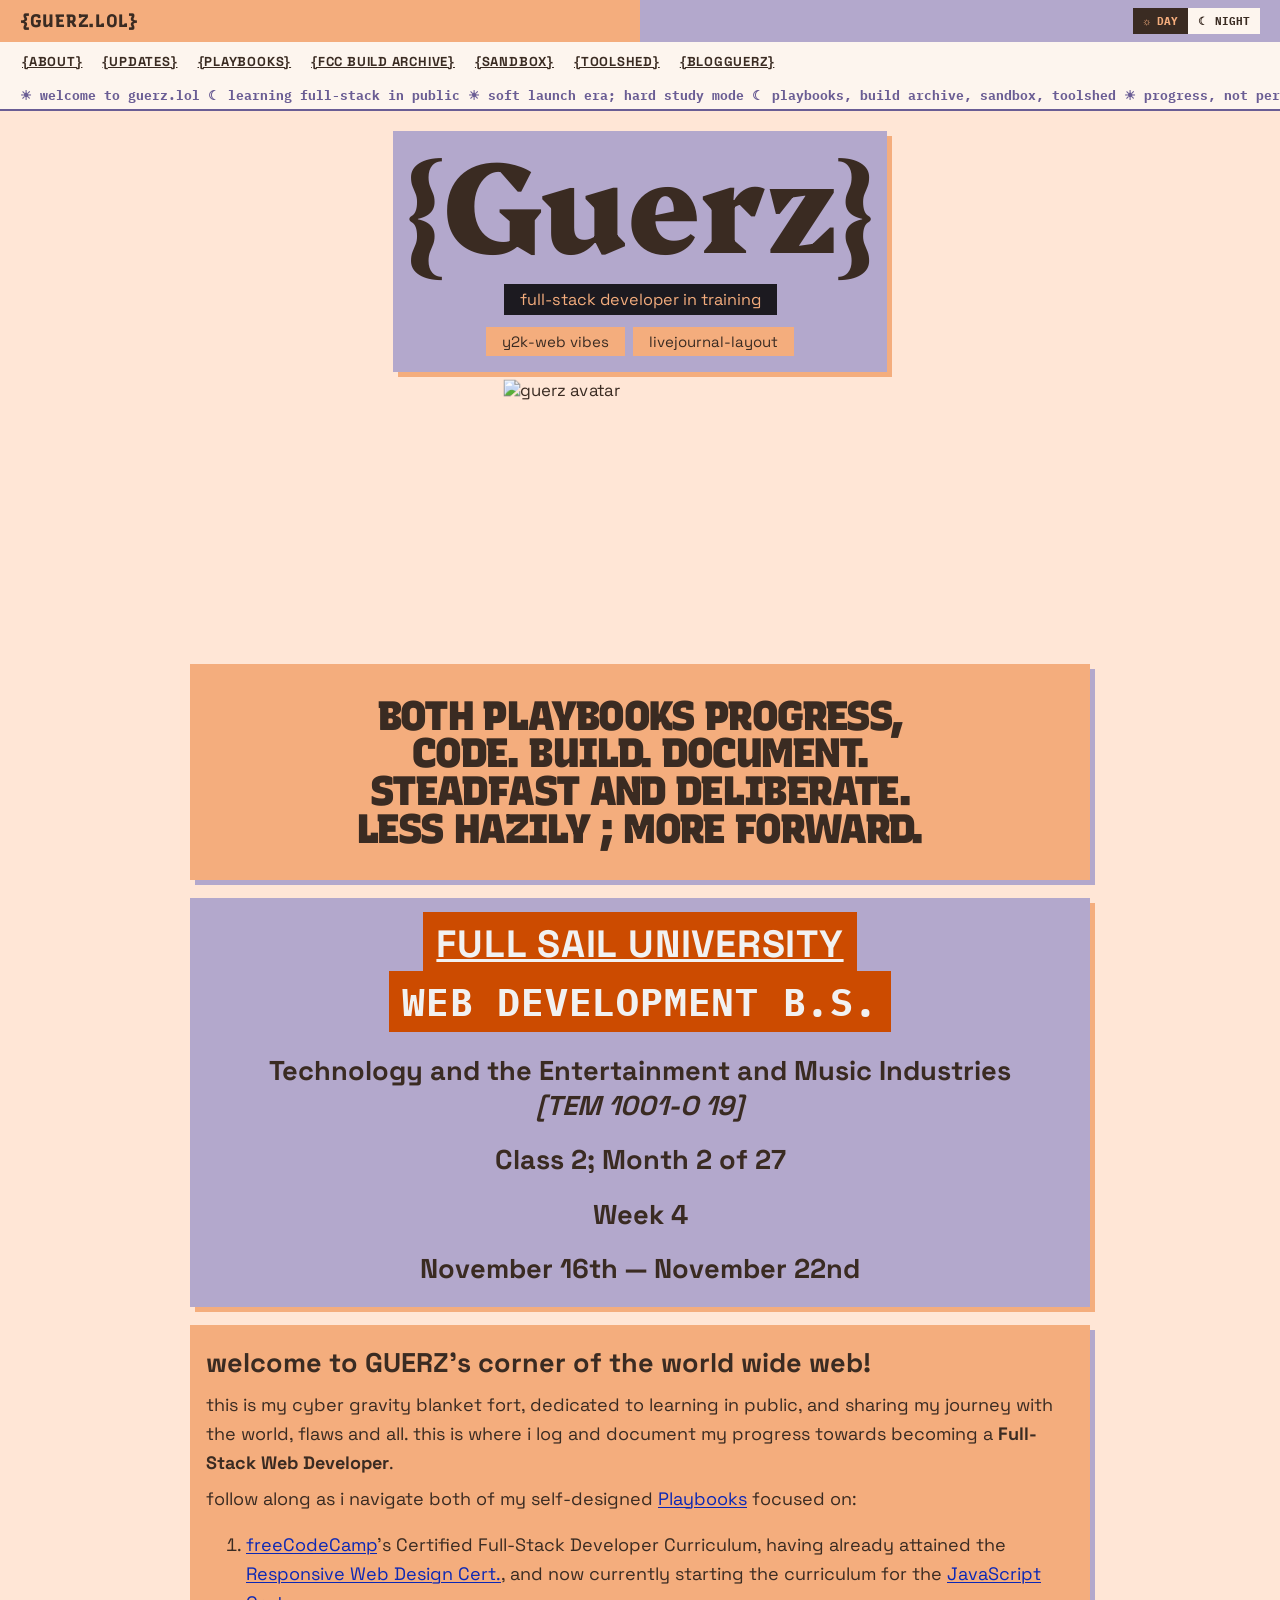
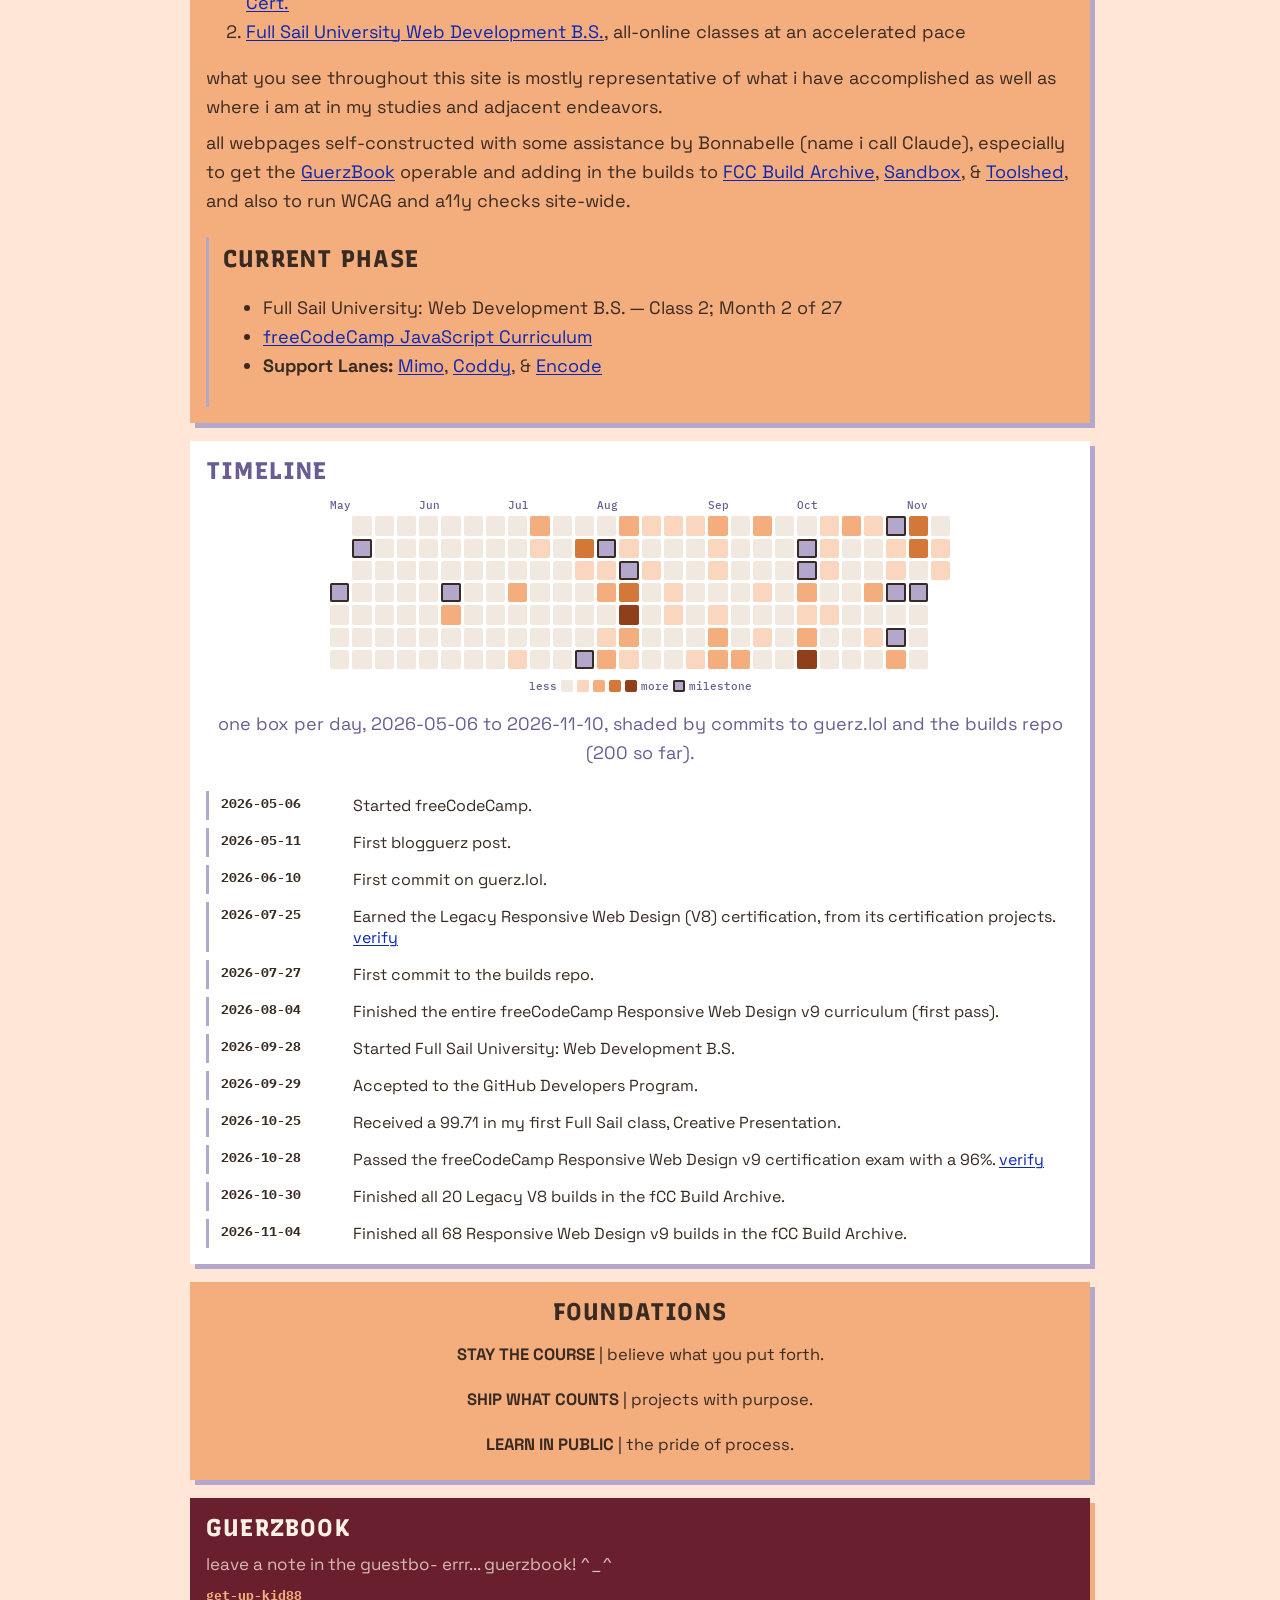
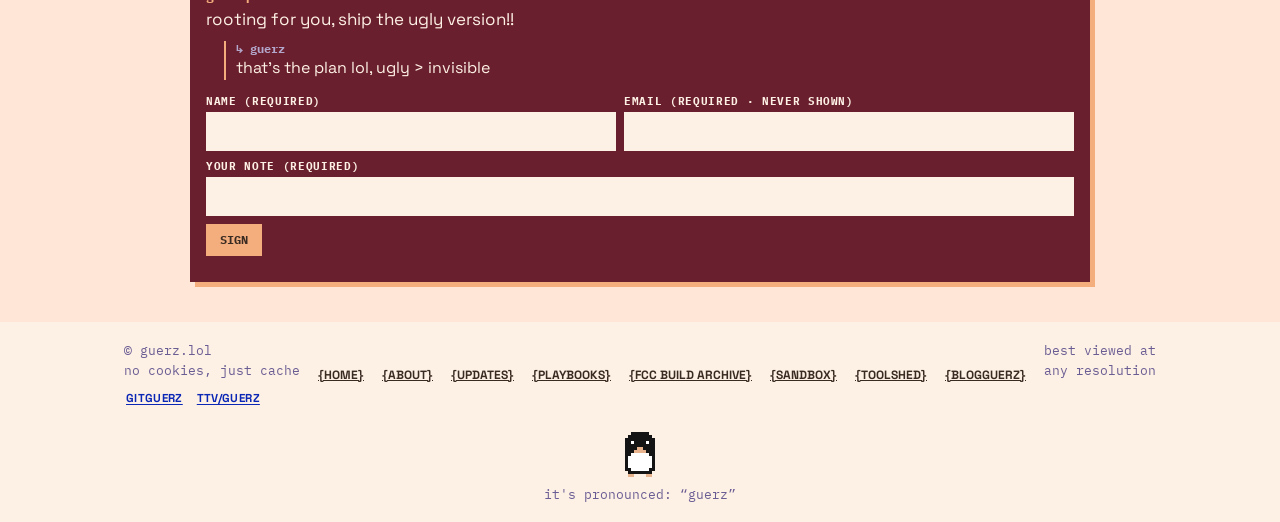
==== commit 08d98cc6: "Week 4 hero, Oct 25 timeline milestone, Week 7 update card" ====
--- a/index.html
+++ b/index.html
@@ -99,8 +99,8 @@
     <p class="degree-line degree-line--compact">Technology and the Entertainment and Music Industries 
       <br><em>[TEM 1001-O 19]</em></p>
     <p class="degree-line degree-line--compact">Class 2; Month 2 of 27</p>
-    <p class="degree-line degree-line--compact">Week 3</p> <!-- TEM week number; update weekly with the dates below -->
-    <p class="degree-line degree-line--compact">November 9th — November 15th</p> <!-- removed the stray </time> (no <time> was opened) -->
+    <p class="degree-line degree-line--compact">Week 4</p> <!-- TEM week number; update weekly with the dates below -->
+    <p class="degree-line degree-line--compact">November 16th — November 22nd</p> <!-- removed the stray </time> (no <time> was opened) -->
     <!-- removed the empty <p><strong> </strong> line and its leftover &#8288; comment -->
 
   </div>
@@ -110,10 +110,11 @@
   <div class="card card--lavender card--bg-peach card--slim"> <!-- peach box, lavender border/shadow; card--slim: shares the 900px centered column -->
     <div class="card-body">
       <h2>welcome to <b>GUERZ's</b> corner of the world wide web!</h2>
-      
+
       <p>this is my cyber gravity blanket fort, dedicated to learning in public, and sharing my journey with the world, flaws and all. this is where i log and document my progress towards becoming a <strong>Full-Stack Web Developer</strong>.</p>
-      
-      <p>follow along as i navigate both of my self-designed <a href="playbooks.html">Playbooks</a> focused on:</p> <!-- closed here: an <ol> can't live inside a <p>, and the browser would have split it anyway, leaving an empty <p> below -->
+
+      <p>follow along as i navigate both of my self-designed <a href="playbooks.html">Playbooks</a> focused on:</p> 
+      <!-- closed here: an <ol> can't live inside a <p>, and the browser would have split it anyway, leaving an empty <p> below -->
         <ol>
           <li><a href="https://freecodecamp.org">freeCodeCamp</a>'s Certified Full-Stack Developer Curriculum, having already attained the <a href="https://www.freecodecamp.org/learn/responsive-web-design-v9/">Responsive Web Design Cert.</a>, and now currently starting the curriculum for the <a href="https://www.freecodecamp.org/learn/javascript-v9/">JavaScript Cert.</a></li>
           <li><a href="https://catalog.fullsail.edu/degrees/web-development-bachelor-of-science/online">Full Sail University Web Development B.S.</a>, all-online classes at an accelerated pace</li>
@@ -327,7 +328,7 @@
       <span class="tl-day"></span>
       <span class="tl-day tl-day--l1" title="2026-10-23 · 1 commit"></span>
       <span class="tl-day"></span>
-      <span class="tl-day tl-day--l1" title="2026-10-25 · 2 commits"></span>
+      <span class="tl-day tl-day--l1 tl-day--mark" title="2026-10-25 · 2 commits · milestone"></span>
       <span class="tl-day tl-day--l1" title="2026-10-26 · 1 commit"></span>
       <span class="tl-day tl-day--l1" title="2026-10-27 · 2 commits"></span>
       <span class="tl-day tl-day--l1 tl-day--mark" title="2026-10-28 · 2 commits · milestone"></span>
@@ -364,6 +365,7 @@
     <li class="tl-item"><time datetime="2026-08-04">2026-08-04</time><span>Finished the entire freeCodeCamp Responsive Web Design v9 curriculum (first pass).</span></li>
     <li class="tl-item"><time datetime="2026-09-28">2026-09-28</time><span>Started Full Sail University: Web Development B.S.</span></li>
     <li class="tl-item"><time datetime="2026-09-29">2026-09-29</time><span>Accepted to the GitHub Developers Program.</span></li>
+    <li class="tl-item"><time datetime="2026-10-25">2026-10-25</time><span>Received a 99.71 in my first Full Sail class, Creative Presentation.</span></li>
     <li class="tl-item tl-item--cert"><time datetime="2026-10-28">2026-10-28</time><span>Passed the freeCodeCamp Responsive Web Design v9 certification exam with a 96%. <a href="https://www.freecodecamp.org/certification/freecodeguerz/responsive-web-design-v9" target="_blank" rel="noopener noreferrer">verify</a></span></li>
     <li class="tl-item"><time datetime="2026-10-30">2026-10-30</time><span>Finished all 20 Legacy V8 builds in the fCC Build Archive.</span></li>
     <li class="tl-item"><time datetime="2026-11-04">2026-11-04</time><span>Finished all 68 Responsive Web Design v9 builds in the fCC Build Archive.</span></li>
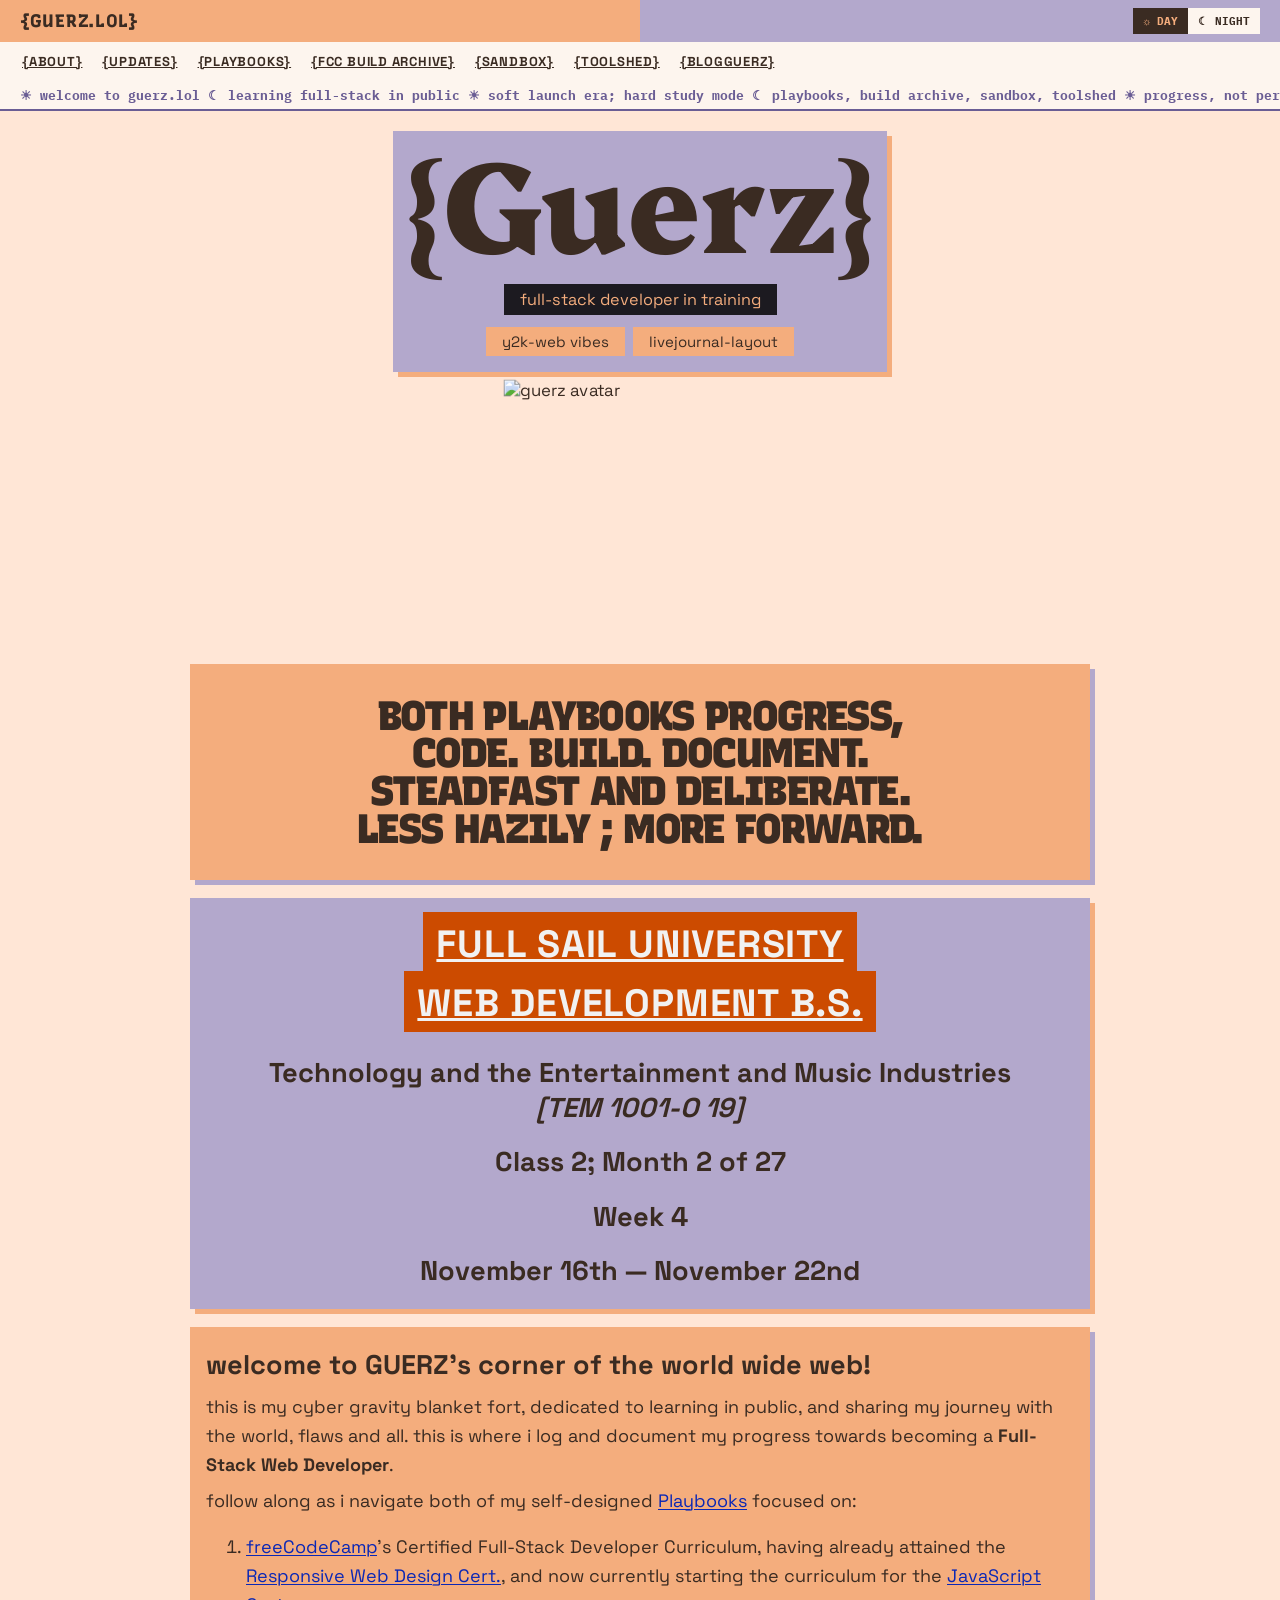
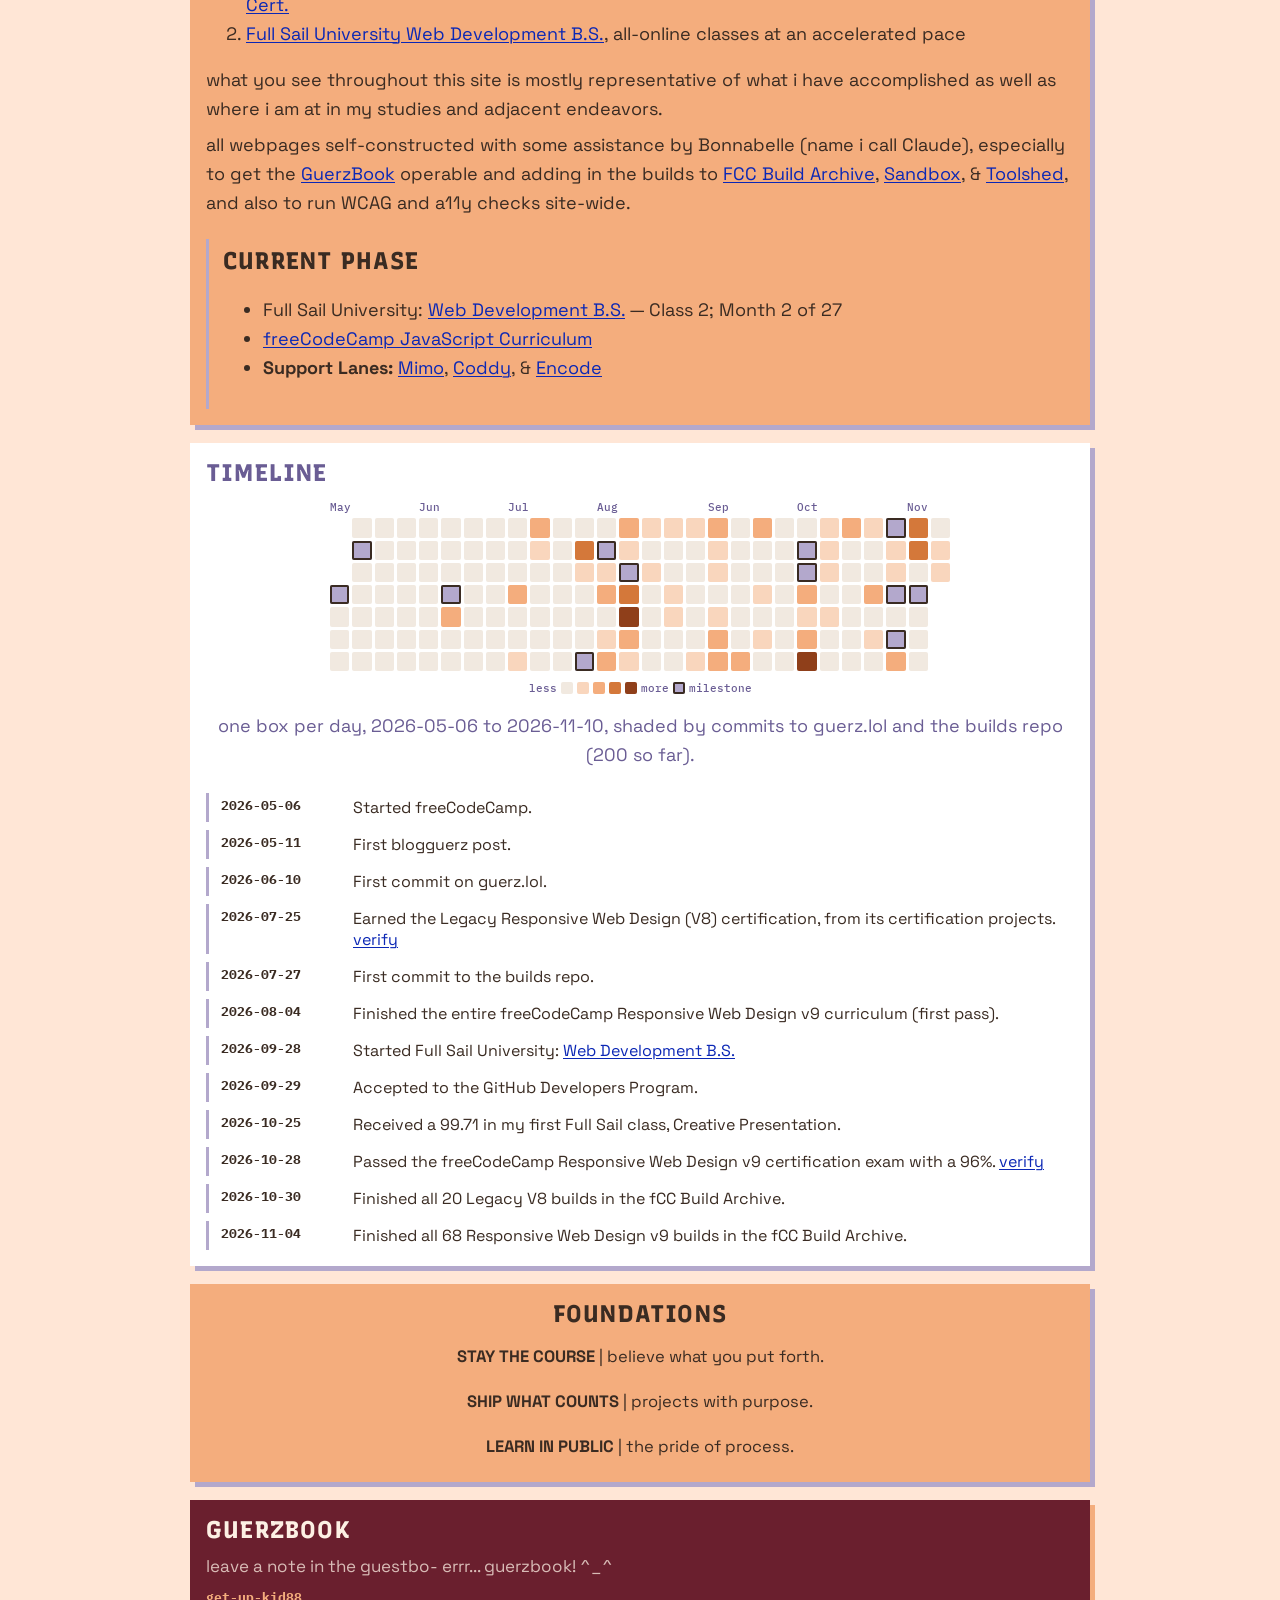
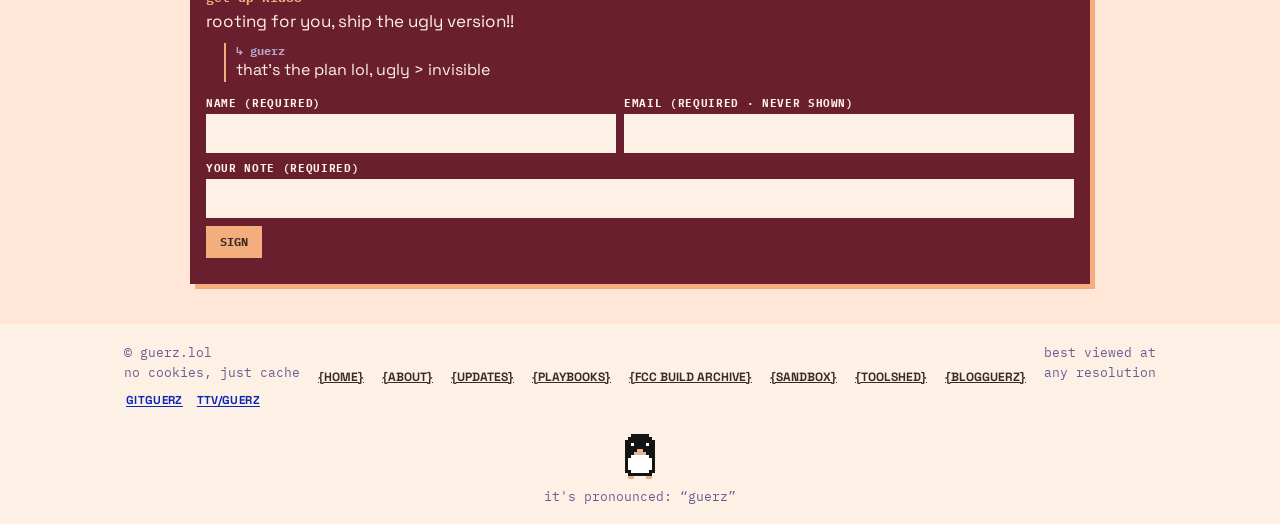
==== commit 972323d2: "Link Web Development B.S. mentions to the Full Sail degree page" ====
--- a/index.html
+++ b/index.html
@@ -92,7 +92,7 @@
 
       <!-- the Full Sail bar: <br> puts "Month 2 of 27" on its own line; &nbsp; = a space that never breaks, so "Class 2" and "Month 2 of 27" each stay in one piece -->
     <h3 class="dayone-head"><span class="fs-bar"><a href="https://www.fullsail.edu/" target="_blank" rel="noopener noreferrer">Full Sail University</a> 
-      <br>Web Development B.S.</span></h3> <!-- fixed: the broken "<brOnline" tag is gone, so the span and h3 close properly -->
+      <br><a href="https://www.fullsail.edu/degrees/web-development-bachelor" target="_blank" rel="noopener noreferrer">Web Development B.S.</a></span></h3> <!-- fixed: the broken "<brOnline" tag is gone, so the span and h3 close properly -->
     <!-- update weekly -->
     <!-- the weekly subject; update it weekly along with the bar and dates; same degree-line look, no new CSS -->
     <!-- degree-line--compact: the smaller 1.7rem version (styles.css); plain .degree-line stays 2rem for updates.html -->
@@ -117,7 +117,7 @@
       <!-- closed here: an <ol> can't live inside a <p>, and the browser would have split it anyway, leaving an empty <p> below -->
         <ol>
           <li><a href="https://freecodecamp.org">freeCodeCamp</a>'s Certified Full-Stack Developer Curriculum, having already attained the <a href="https://www.freecodecamp.org/learn/responsive-web-design-v9/">Responsive Web Design Cert.</a>, and now currently starting the curriculum for the <a href="https://www.freecodecamp.org/learn/javascript-v9/">JavaScript Cert.</a></li>
-          <li><a href="https://catalog.fullsail.edu/degrees/web-development-bachelor-of-science/online">Full Sail University Web Development B.S.</a>, all-online classes at an accelerated pace</li>
+          <li><a href="https://www.fullsail.edu/degrees/web-development-bachelor">Full Sail University Web Development B.S.</a>, all-online classes at an accelerated pace</li>
         </ol>
       
       <p>what you see throughout this site is mostly representative of what i have accomplished as well as where i am at in my studies and adjacent endeavors.</p>
@@ -129,7 +129,7 @@
         <div class="card-eyebrow card-eyebrow--ink">current phase</div>
         <div class="card-body">
           <ul>
-            <li>Full Sail University: Web Development B.S. — Class 2; Month 2 of 27</li> <!-- update weekly with the hero box -->
+            <li>Full Sail University: <a href="https://www.fullsail.edu/degrees/web-development-bachelor" target="_blank" rel="noopener noreferrer">Web Development B.S.</a> — Class 2; Month 2 of 27</li> <!-- update weekly with the hero box -->
             <li><a href="https://www.freecodecamp.org/learn/javascript-v9/">freeCodeCamp JavaScript Curriculum</a></li>
             <li><strong>Support Lanes:</strong> <a href="https://mimo.org/">Mimo</a>, <a href="https://coddy.tech/">Coddy</a>, &amp; <a href="https://learnencode.com/">Encode</a></li> <!-- moved here from the old "current lane" box; fixed the "Coddy." period and the unclosed <ul>/<li> -->
           </ul>
@@ -363,7 +363,7 @@
     <li class="tl-item tl-item--cert"><time datetime="2026-07-25">2026-07-25</time><span>Earned the Legacy Responsive Web Design (V8) certification, from its certification projects. <a href="https://www.freecodecamp.org/certification/freecodeguerz/responsive-web-design" target="_blank" rel="noopener noreferrer">verify</a></span></li>
     <li class="tl-item"><time datetime="2026-07-27">2026-07-27</time><span>First commit to the builds repo.</span></li>
     <li class="tl-item"><time datetime="2026-08-04">2026-08-04</time><span>Finished the entire freeCodeCamp Responsive Web Design v9 curriculum (first pass).</span></li>
-    <li class="tl-item"><time datetime="2026-09-28">2026-09-28</time><span>Started Full Sail University: Web Development B.S.</span></li>
+    <li class="tl-item"><time datetime="2026-09-28">2026-09-28</time><span>Started Full Sail University: <a href="https://www.fullsail.edu/degrees/web-development-bachelor" target="_blank" rel="noopener noreferrer">Web Development B.S.</a></span></li>
     <li class="tl-item"><time datetime="2026-09-29">2026-09-29</time><span>Accepted to the GitHub Developers Program.</span></li>
     <li class="tl-item"><time datetime="2026-10-25">2026-10-25</time><span>Received a 99.71 in my first Full Sail class, Creative Presentation.</span></li>
     <li class="tl-item tl-item--cert"><time datetime="2026-10-28">2026-10-28</time><span>Passed the freeCodeCamp Responsive Web Design v9 certification exam with a 96%. <a href="https://www.freecodecamp.org/certification/freecodeguerz/responsive-web-design-v9" target="_blank" rel="noopener noreferrer">verify</a></span></li>
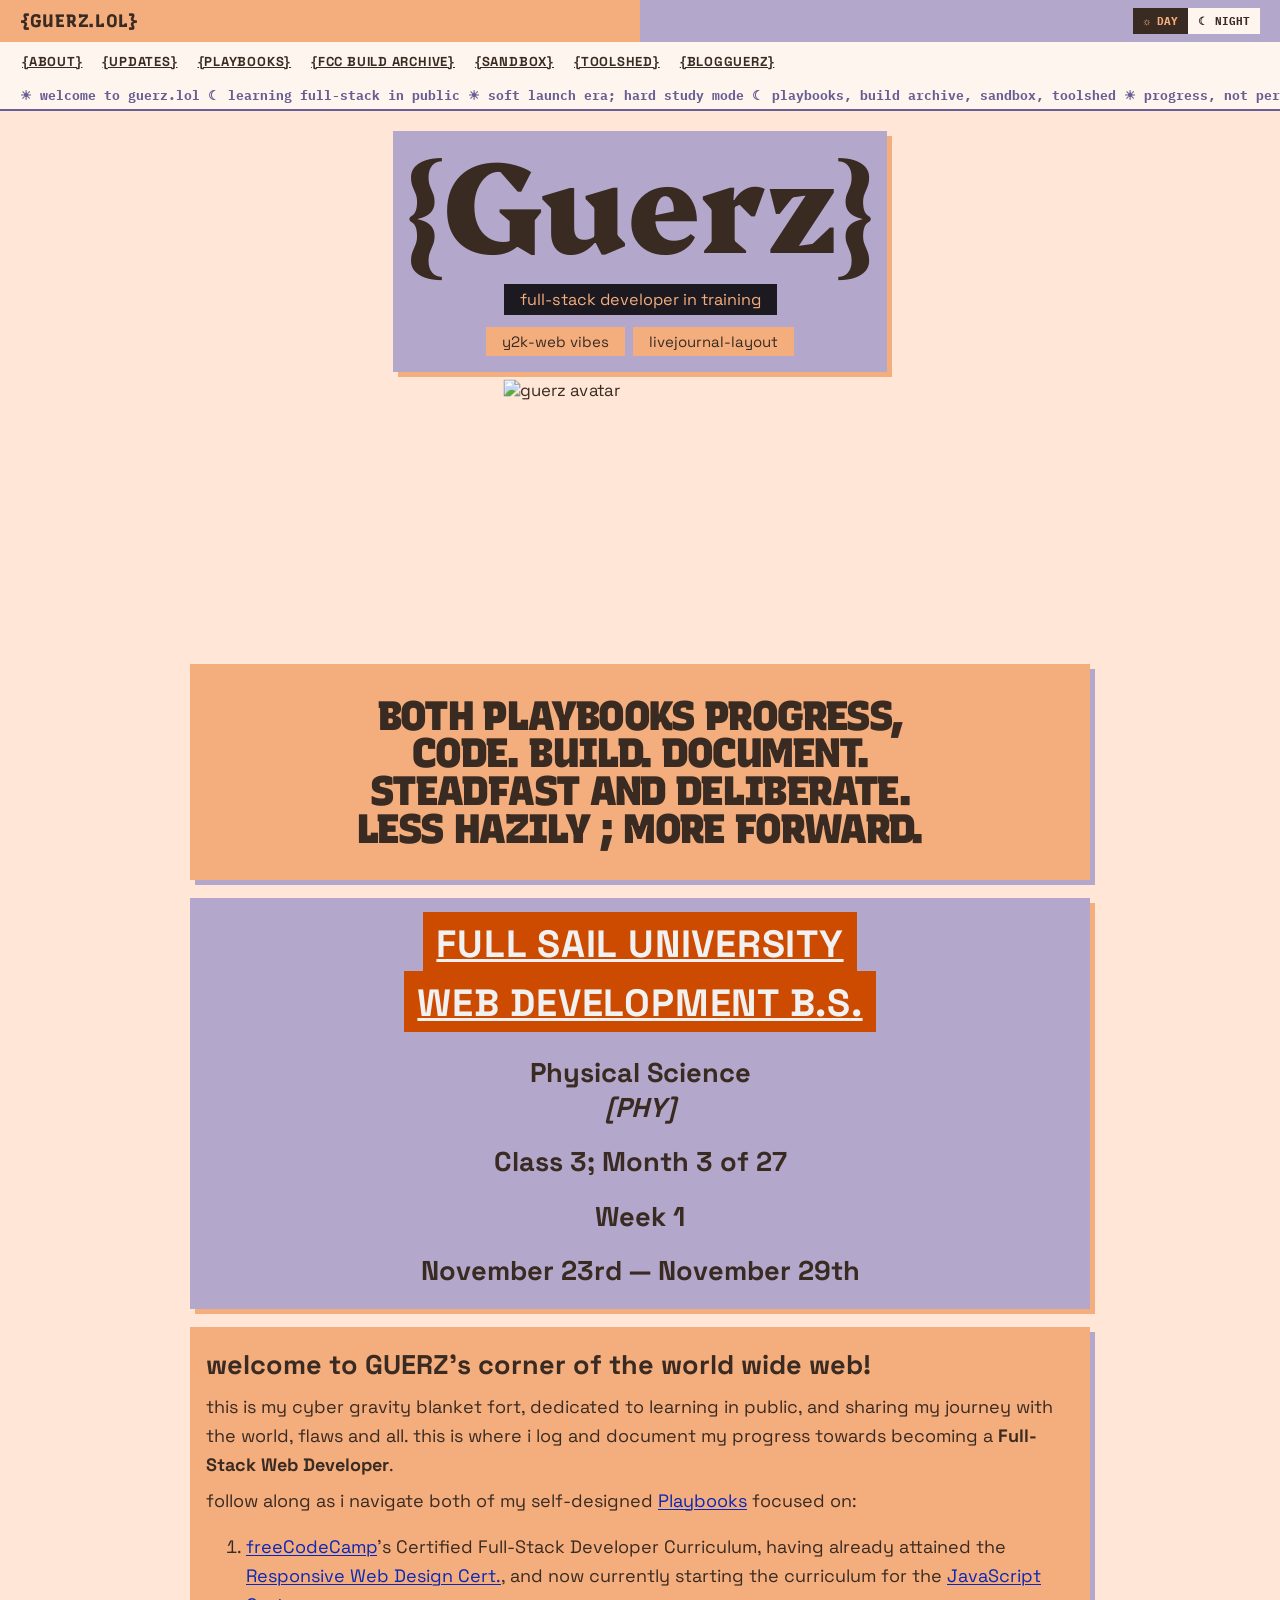
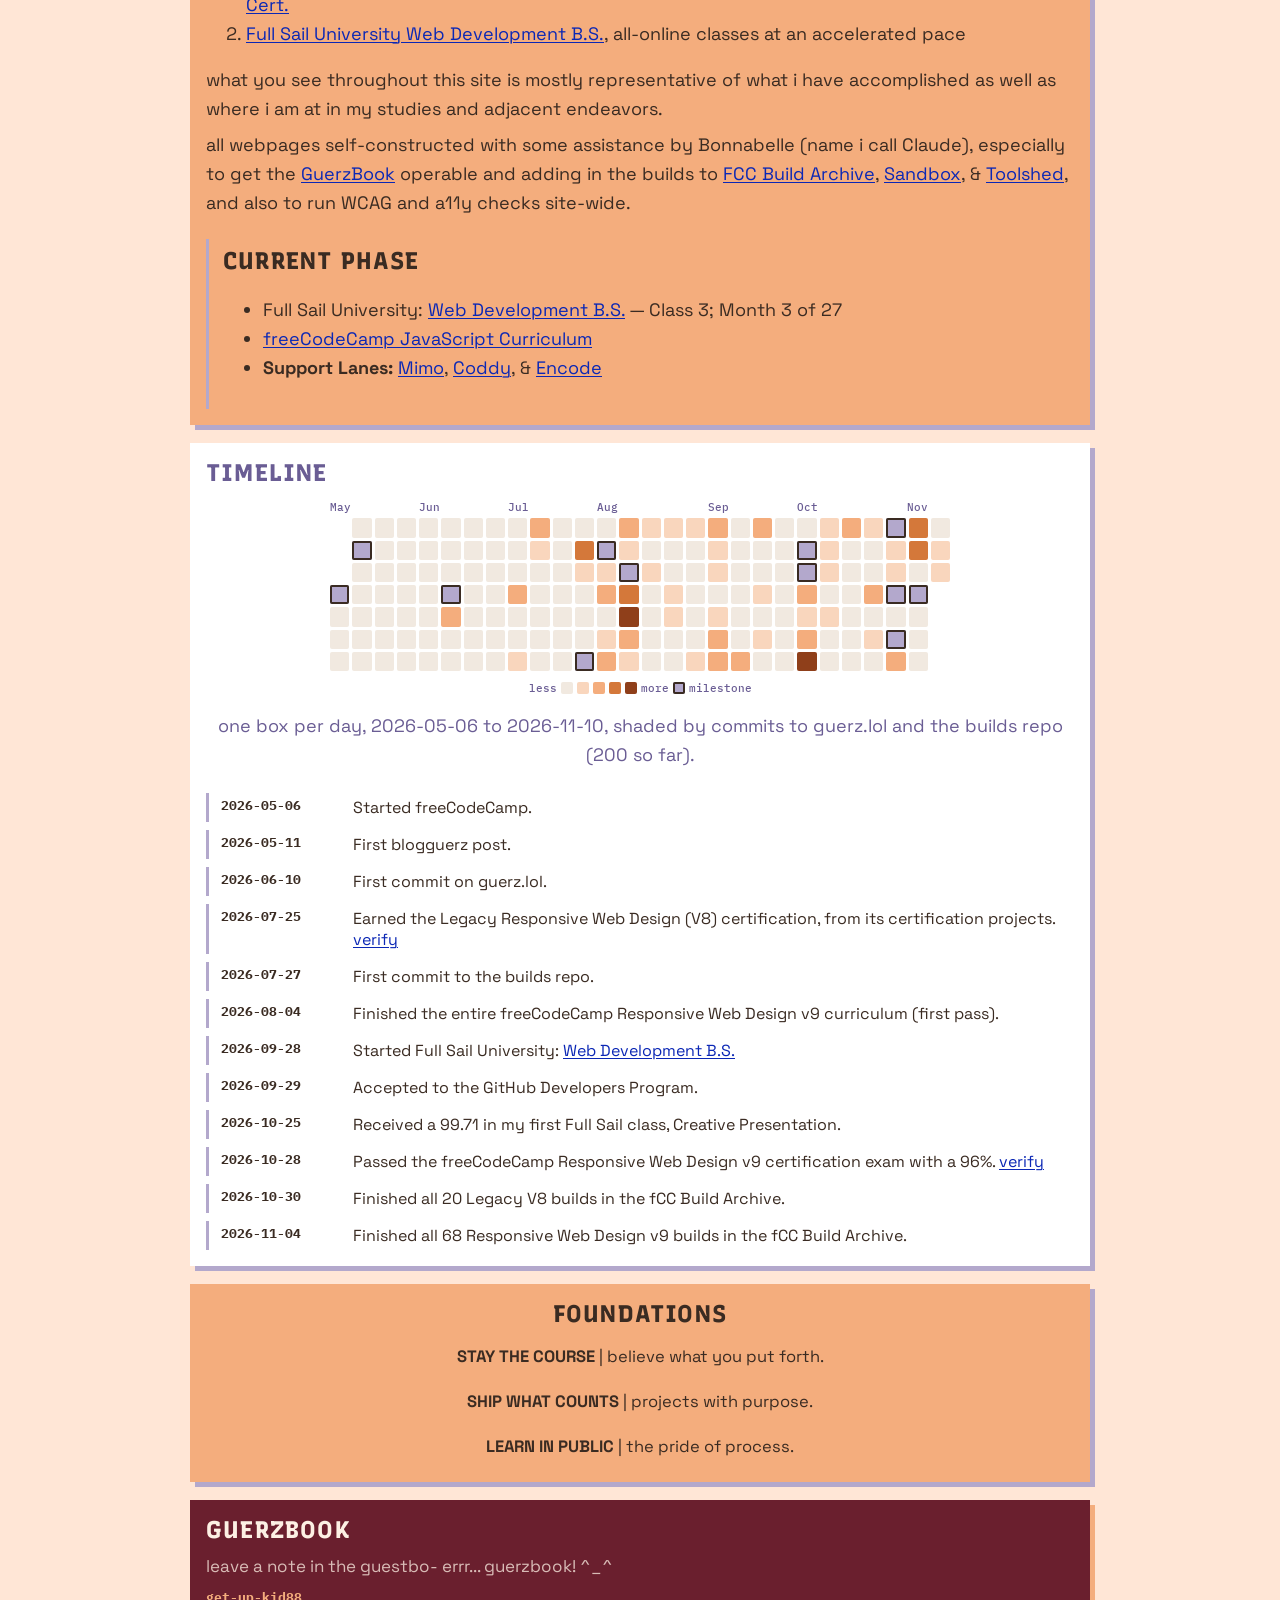
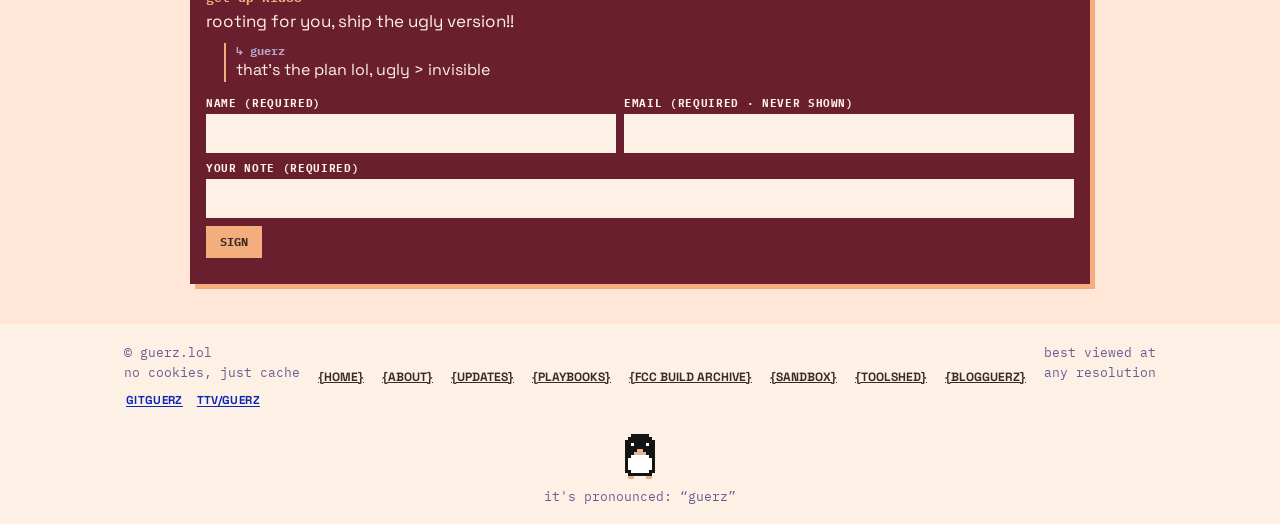
==== commit 174e615c: "Update current class to Physical Science (Nov 23-29) on index and about" ====
--- a/index.html
+++ b/index.html
@@ -90,17 +90,17 @@
   <!-- ===== Full Sail + weekly info — lavender, peach border ===== -->
   <div class="card card--peach card--bg-lavender card--hero card--slim"> <!-- same 900px centered column -->
 
-      <!-- the Full Sail bar: <br> puts "Month 2 of 27" on its own line; &nbsp; = a space that never breaks, so "Class 2" and "Month 2 of 27" each stay in one piece -->
+      <!-- the Full Sail bar: <br> puts "Month 3 of 27" on its own line; &nbsp; = a space that never breaks, so "Class 3" and "Month 3 of 27" each stay in one piece -->
     <h3 class="dayone-head"><span class="fs-bar"><a href="https://www.fullsail.edu/" target="_blank" rel="noopener noreferrer">Full Sail University</a> 
       <br><a href="https://www.fullsail.edu/degrees/web-development-bachelor" target="_blank" rel="noopener noreferrer">Web Development B.S.</a></span></h3> <!-- fixed: the broken "<brOnline" tag is gone, so the span and h3 close properly -->
     <!-- update weekly -->
     <!-- the weekly subject; update it weekly along with the bar and dates; same degree-line look, no new CSS -->
     <!-- degree-line--compact: the smaller 1.7rem version (styles.css); plain .degree-line stays 2rem for updates.html -->
-    <p class="degree-line degree-line--compact">Technology and the Entertainment and Music Industries 
-      <br><em>[TEM 1001-O 19]</em></p>
-    <p class="degree-line degree-line--compact">Class 2; Month 2 of 27</p>
-    <p class="degree-line degree-line--compact">Week 4</p> <!-- TEM week number; update weekly with the dates below -->
-    <p class="degree-line degree-line--compact">November 16th — November 22nd</p> <!-- removed the stray </time> (no <time> was opened) -->
+    <p class="degree-line degree-line--compact">Physical Science 
+      <br><em>[PHY]</em></p>
+    <p class="degree-line degree-line--compact">Class 3; Month 3 of 27</p>
+    <p class="degree-line degree-line--compact">Week 1</p> <!-- PHY week number; update weekly with the dates below -->
+    <p class="degree-line degree-line--compact">November 23rd — November 29th</p> <!-- removed the stray </time> (no <time> was opened) -->
     <!-- removed the empty <p><strong> </strong> line and its leftover &#8288; comment -->
 
   </div>
@@ -121,6 +121,7 @@
         </ol>
       
       <p>what you see throughout this site is mostly representative of what i have accomplished as well as where i am at in my studies and adjacent endeavors.</p>
+      
       <p>all webpages self-constructed with some assistance by Bonnabelle (name i call Claude), especially to get the <a href="#guerzbook">GuerzBook</a> operable and adding in the builds to <a href="fcc-build-archive.html">FCC Build Archive</a>, <a href="sandbox.html">Sandbox</a>, & <a href="toolshed.html">Toolshed</a>, and also to run WCAG and a11y checks site-wide.</p>
     </div>
 
@@ -129,7 +130,7 @@
         <div class="card-eyebrow card-eyebrow--ink">current phase</div>
         <div class="card-body">
           <ul>
-            <li>Full Sail University: <a href="https://www.fullsail.edu/degrees/web-development-bachelor" target="_blank" rel="noopener noreferrer">Web Development B.S.</a> — Class 2; Month 2 of 27</li> <!-- update weekly with the hero box -->
+            <li>Full Sail University: <a href="https://www.fullsail.edu/degrees/web-development-bachelor" target="_blank" rel="noopener noreferrer">Web Development B.S.</a> — Class 3; Month 3 of 27</li> <!-- update weekly with the hero box -->
             <li><a href="https://www.freecodecamp.org/learn/javascript-v9/">freeCodeCamp JavaScript Curriculum</a></li>
             <li><strong>Support Lanes:</strong> <a href="https://mimo.org/">Mimo</a>, <a href="https://coddy.tech/">Coddy</a>, &amp; <a href="https://learnencode.com/">Encode</a></li> <!-- moved here from the old "current lane" box; fixed the "Coddy." period and the unclosed <ul>/<li> -->
           </ul>
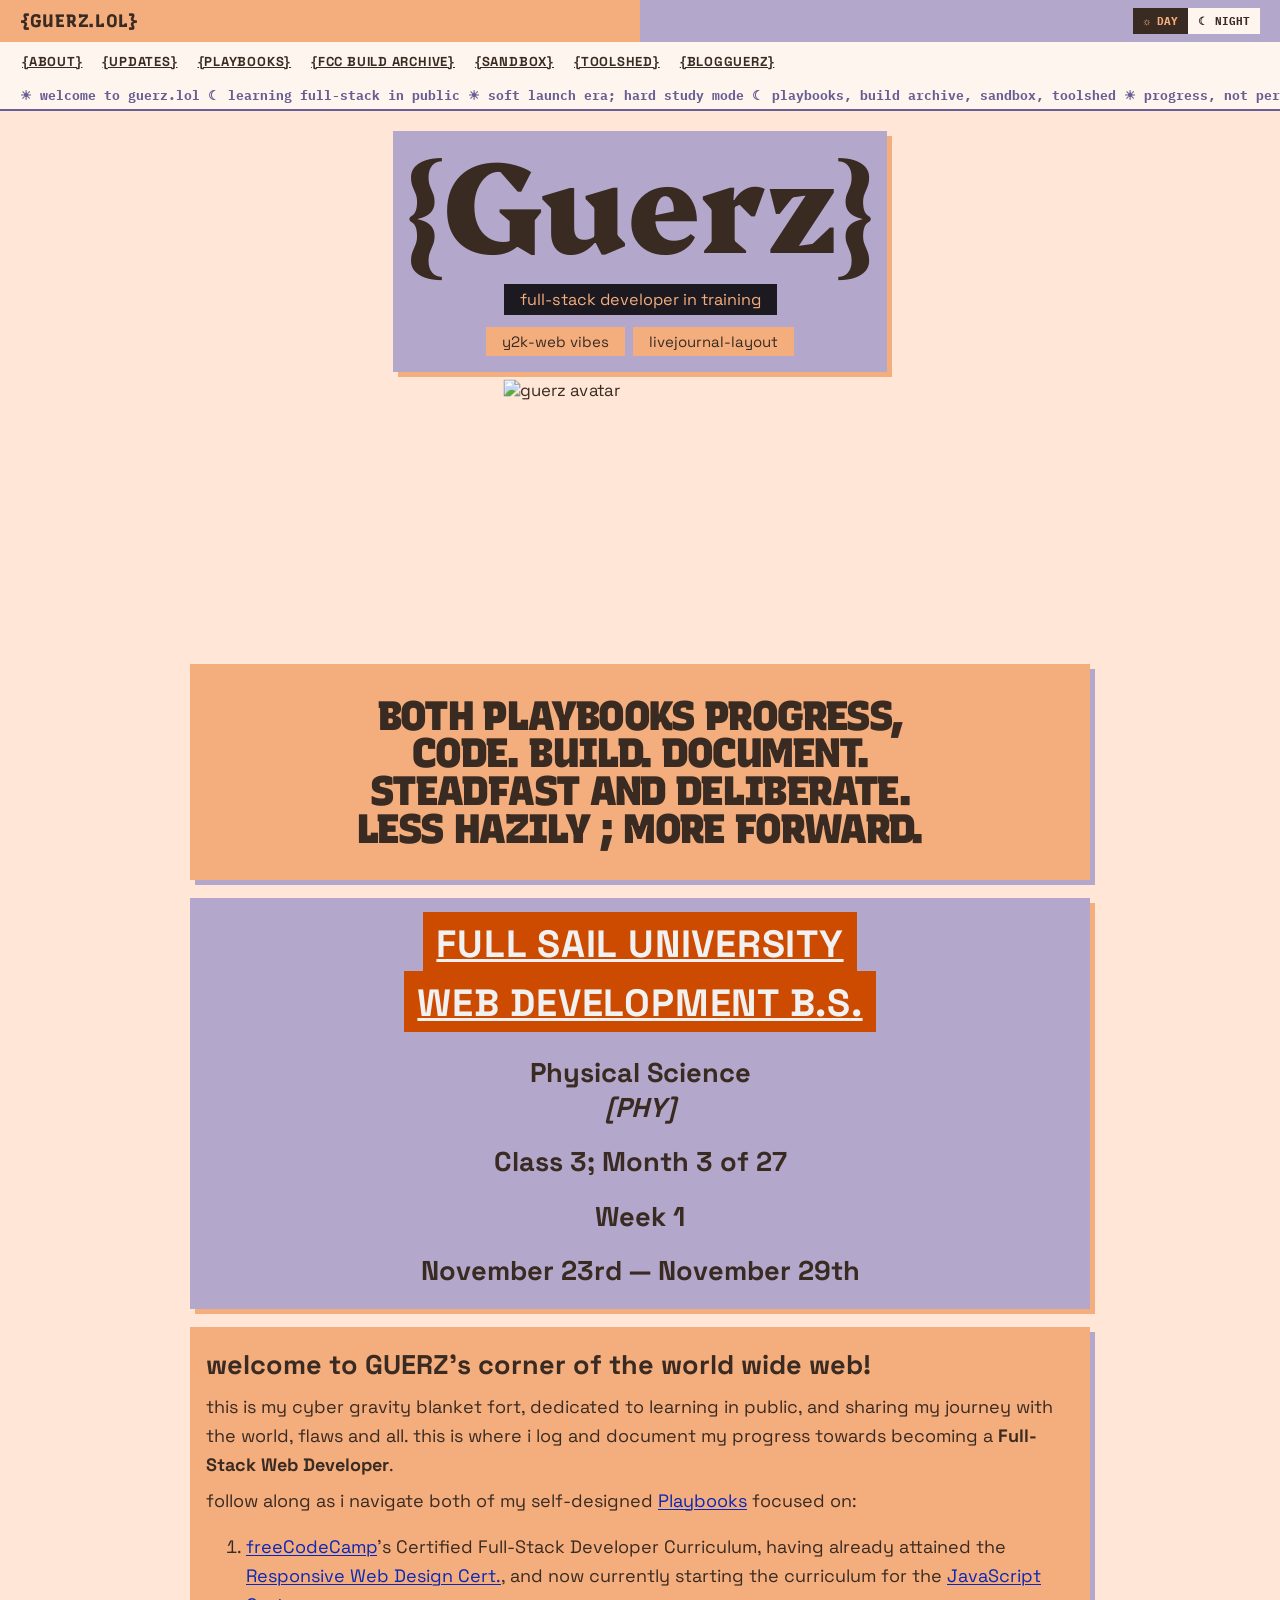
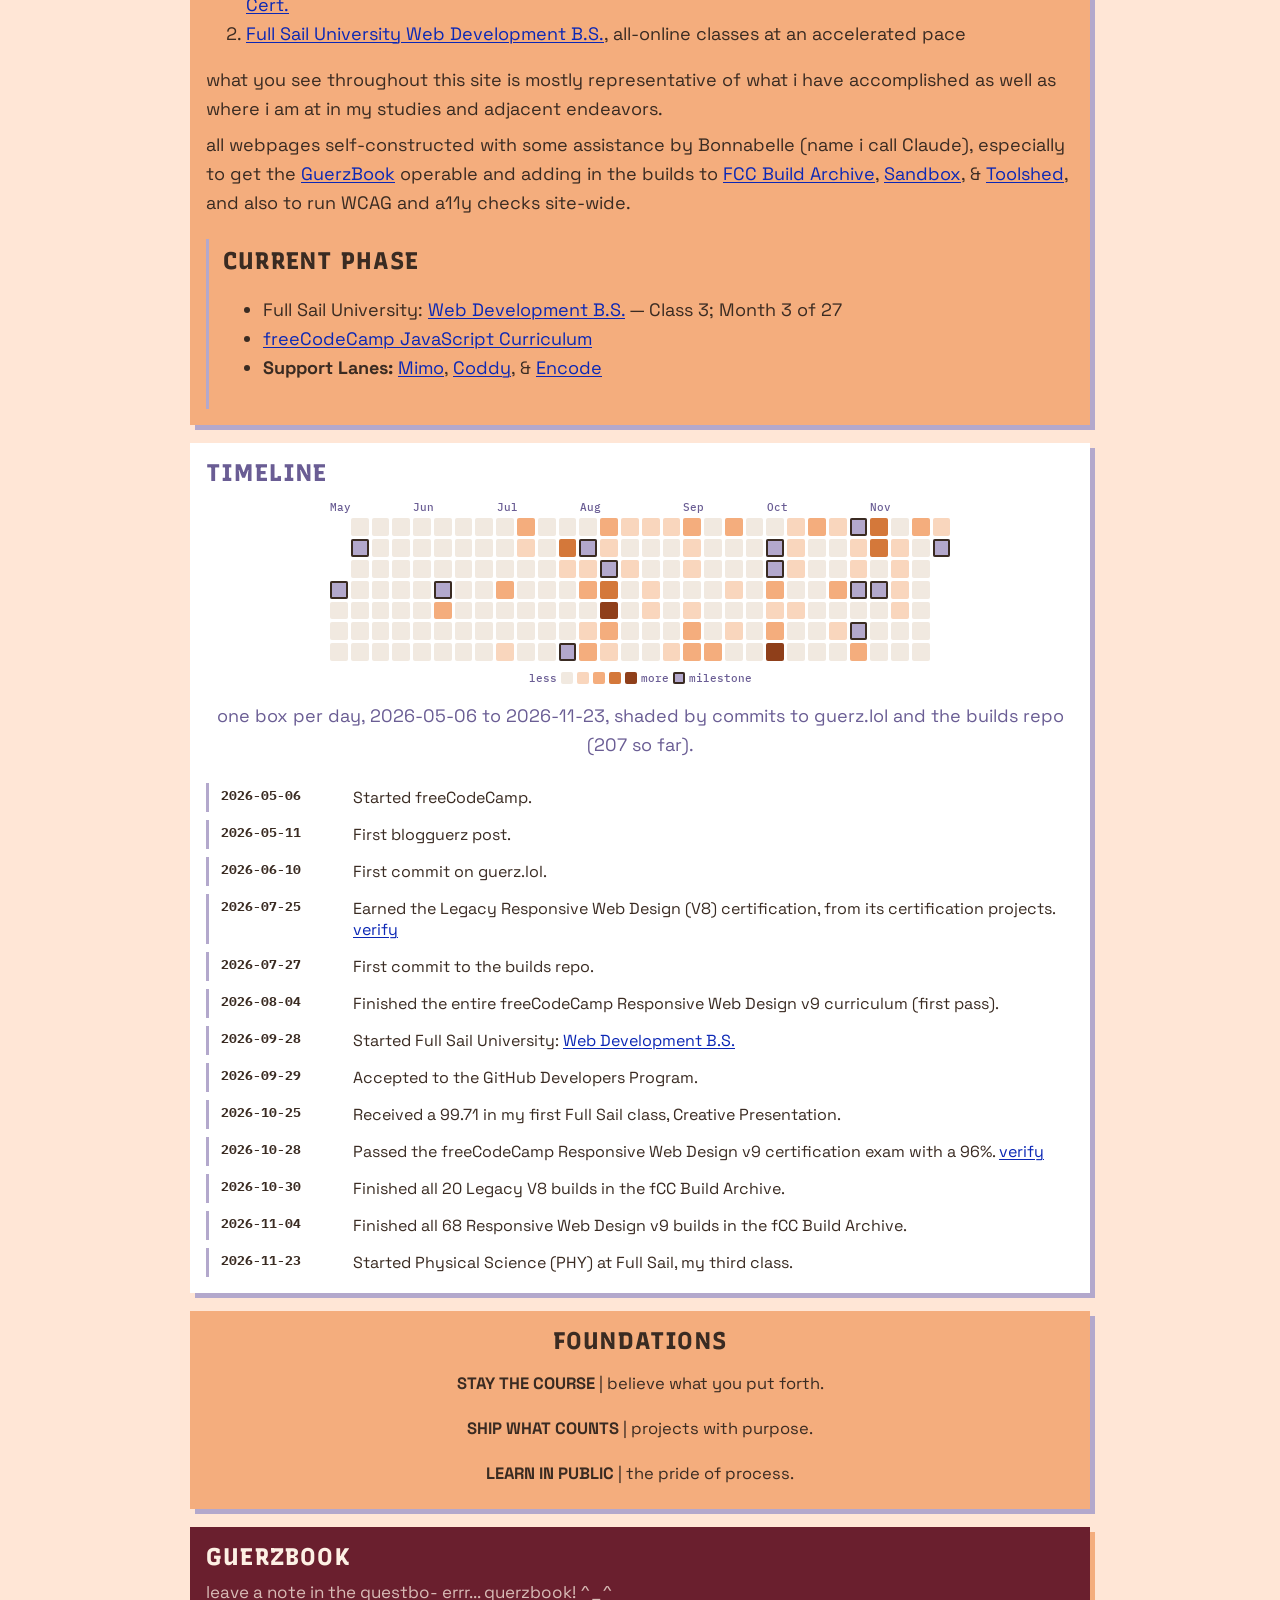
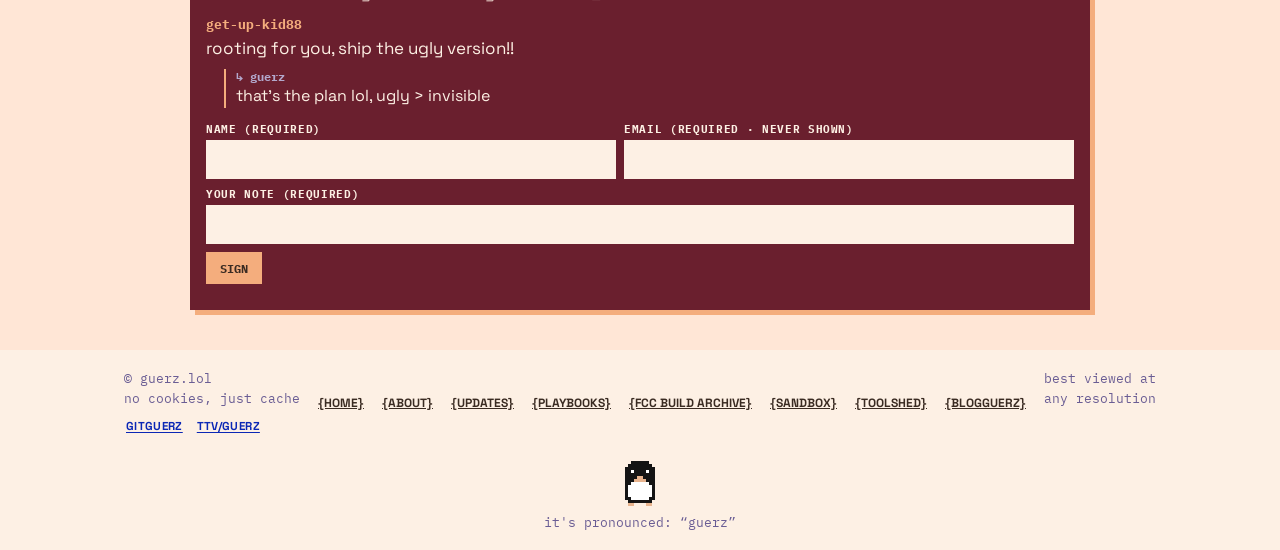
==== commit 4ed7bb20: "Timeline: add Physical Science start, grid to Nov 23. About: now reading Fight Club, books read 2026" ====
--- a/index.html
+++ b/index.html
@@ -16,7 +16,7 @@
 <meta name="twitter:description" content="Learning full-stack web development in public. Build archives, coursework, experiments, and notes from Guerz.">
 <meta name="twitter:image" content="https://guerz.lol/og-banner.png">
 <link rel="icon" id="favicon" type="image/png" href="favicon-peach.png">
-<link rel="stylesheet" href="styles.css?v=10"> <!-- v=10: cache-bust for the timeline card (now runs through November) -->
+<link rel="stylesheet" href="styles.css?v=11"> <!-- v=11: cache-bust for the timeline card (grid now 30 weeks, runs to Nov 23) -->
 
 <script type="application/ld+json">
 {"@context":"https://schema.org","@type":"Person","name":"Nicholas Guerzon","alternateName":"Guerz","url":"https://guerz.lol","jobTitle":"Full-Stack Web Developer (in training)","sameAs":["https://github.com/gitguerz","https://blog.guerz.lol","https://www.instagram.com/guerz/","https://bsky.app/profile/guerz.bsky.social","https://kolektiva.social/@guerz","https://techhub.social/@Guerz","https://djs.social/@guerz"]}
@@ -346,6 +346,19 @@
       <span class="tl-day"></span>
       <span class="tl-day tl-day--l1" title="2026-11-09 · 1 commit"></span>
       <span class="tl-day tl-day--l1" title="2026-11-10 · 1 commit"></span>
+      <span class="tl-day tl-day--l1" title="2026-11-11 · 1 commit"></span>
+      <span class="tl-day tl-day--l1" title="2026-11-12 · 1 commit"></span>
+      <span class="tl-day"></span>
+      <span class="tl-day"></span>
+      <span class="tl-day tl-day--l2" title="2026-11-15 · 3 commits"></span>
+      <span class="tl-day"></span>
+      <span class="tl-day"></span>
+      <span class="tl-day"></span>
+      <span class="tl-day"></span>
+      <span class="tl-day"></span>
+      <span class="tl-day"></span>
+      <span class="tl-day tl-day--l1" title="2026-11-22 · 2 commits"></span>
+      <span class="tl-day tl-day--mark" title="2026-11-23 · milestone"></span>
       </div>
     </div>
     <!-- legend: same classes as the real cells, so the swatches can never drift from the grid -->
@@ -356,7 +369,7 @@
       <span class="tl-day tl-day--mark"></span>
       <span>milestone</span>
     </div>
-    <p class="tl-note">one box per day, 2026-05-06 to 2026-11-10, shaded by commits to guerz.lol and the builds repo (200 so far).</p>
+    <p class="tl-note">one box per day, 2026-05-06 to 2026-11-23, shaded by commits to guerz.lol and the builds repo (207 so far).</p>
     <ol class="tl-list">
     <li class="tl-item"><time datetime="2026-05-06">2026-05-06</time><span>Started freeCodeCamp.</span></li>
     <li class="tl-item"><time datetime="2026-05-11">2026-05-11</time><span>First blogguerz post.</span></li>
@@ -370,6 +383,7 @@
     <li class="tl-item tl-item--cert"><time datetime="2026-10-28">2026-10-28</time><span>Passed the freeCodeCamp Responsive Web Design v9 certification exam with a 96%. <a href="https://www.freecodecamp.org/certification/freecodeguerz/responsive-web-design-v9" target="_blank" rel="noopener noreferrer">verify</a></span></li>
     <li class="tl-item"><time datetime="2026-10-30">2026-10-30</time><span>Finished all 20 Legacy V8 builds in the fCC Build Archive.</span></li>
     <li class="tl-item"><time datetime="2026-11-04">2026-11-04</time><span>Finished all 68 Responsive Web Design v9 builds in the fCC Build Archive.</span></li>
+    <li class="tl-item"><time datetime="2026-11-23">2026-11-23</time><span>Started Physical Science (PHY) at Full Sail, my third class.</span></li>
     </ol>
   </div>
 
--- a/styles.css
+++ b/styles.css
@@ -1004,9 +1004,9 @@
   max-width: 620px;                                 /* cap it on wide screens so the boxes stay small */
   margin: 4px auto 0;                               /* centered, a little air above */
 }
-.tl-months, .tl-grid {                             /* both rows share the same 28 week columns, so labels line up */
+.tl-months, .tl-grid {                             /* both rows share the same 30 week columns, so labels line up */
   display: grid;                                    /* grid layout */
-  grid-template-columns: repeat(28, 1fr);                /* one column per week */
+  grid-template-columns: repeat(30, 1fr);                /* one column per week */
   gap: 3px;                                         /* the little gutters between boxes */
 }
 .tl-months { margin-bottom: 4px; }                 /* small gap between the labels and the boxes */
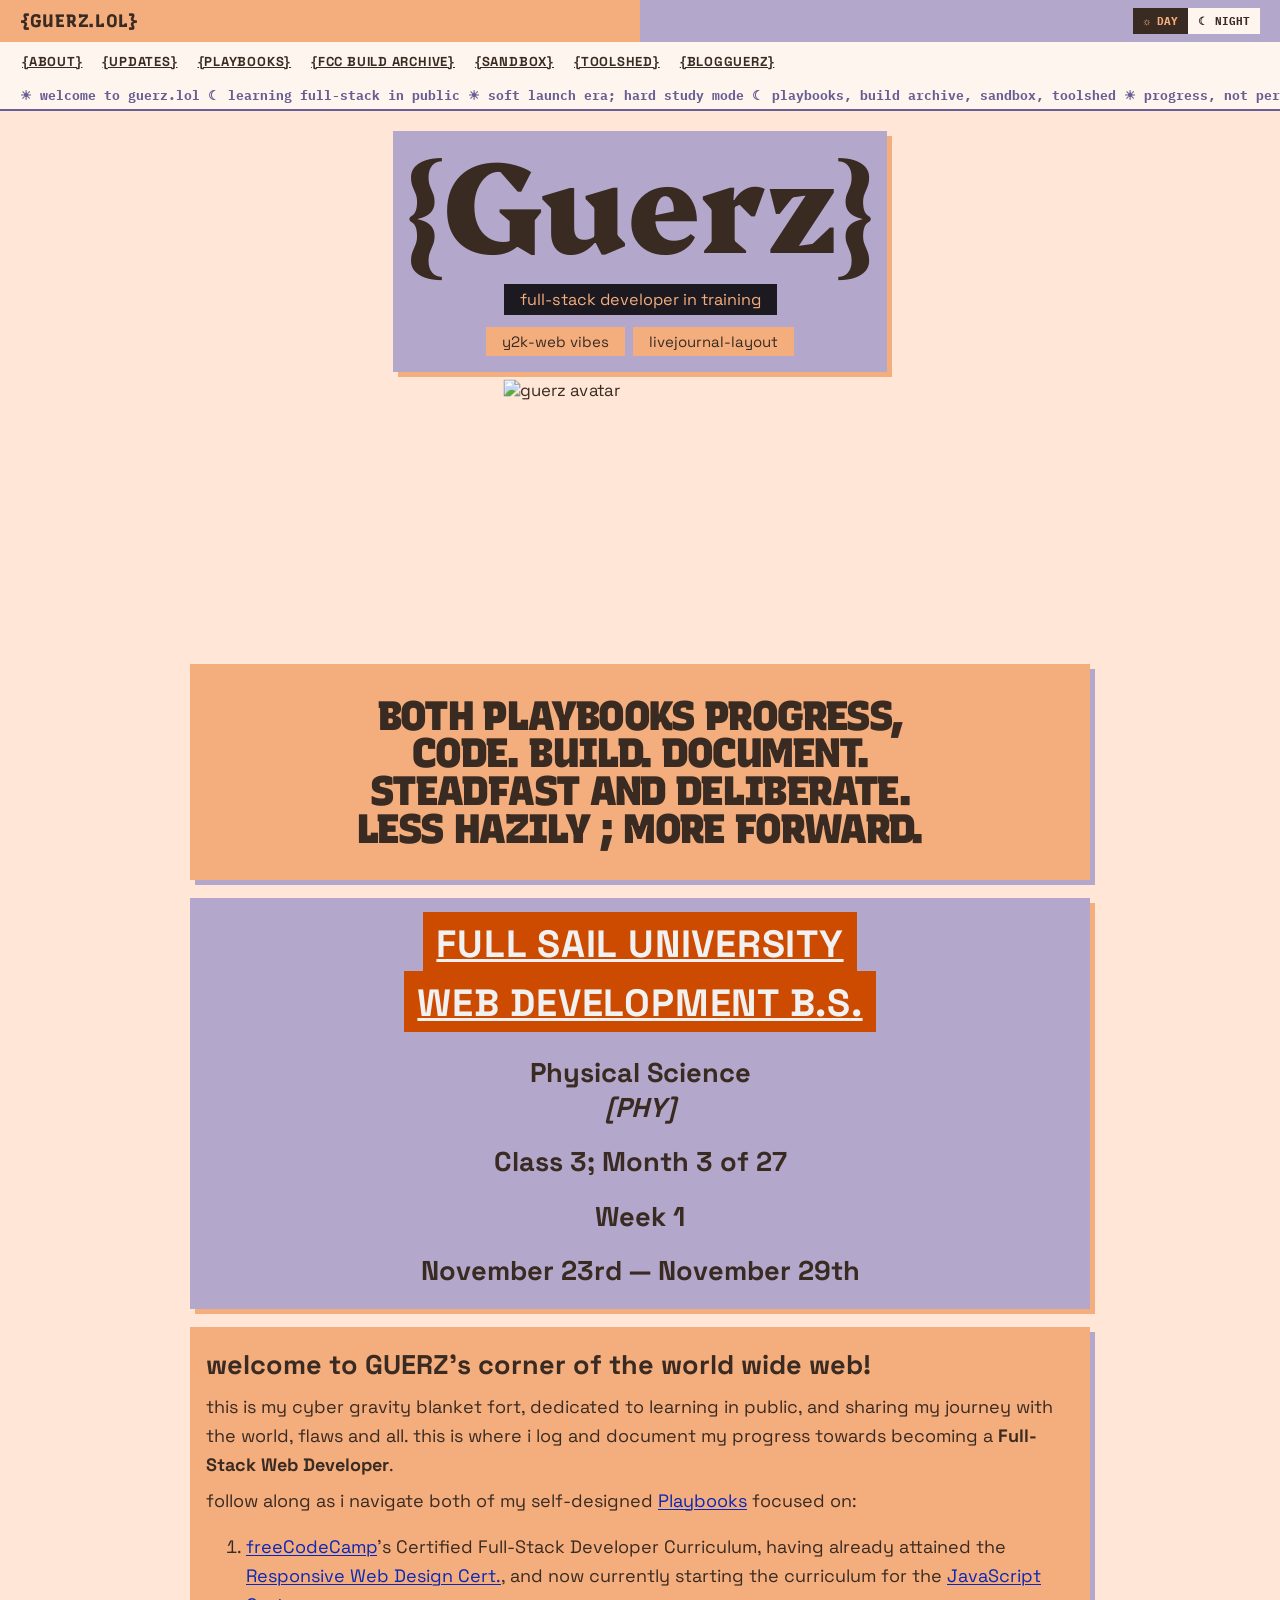
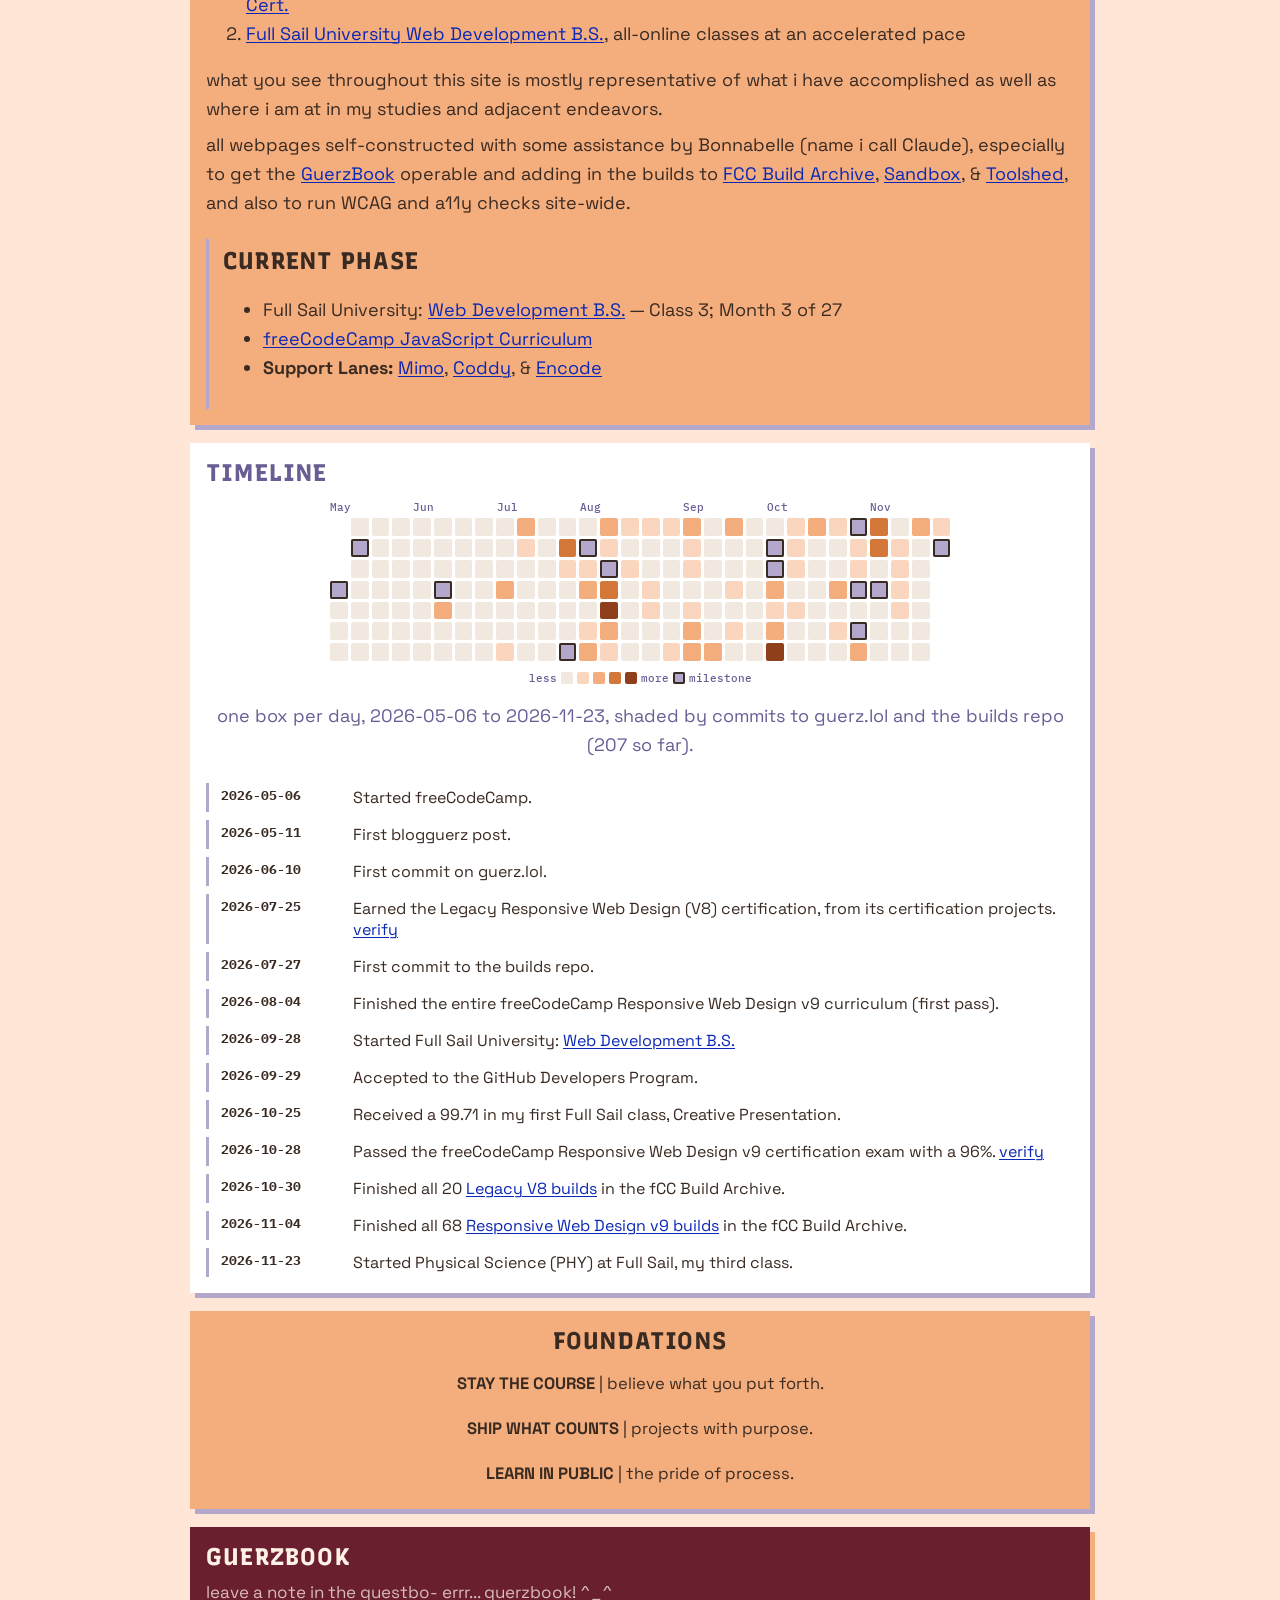
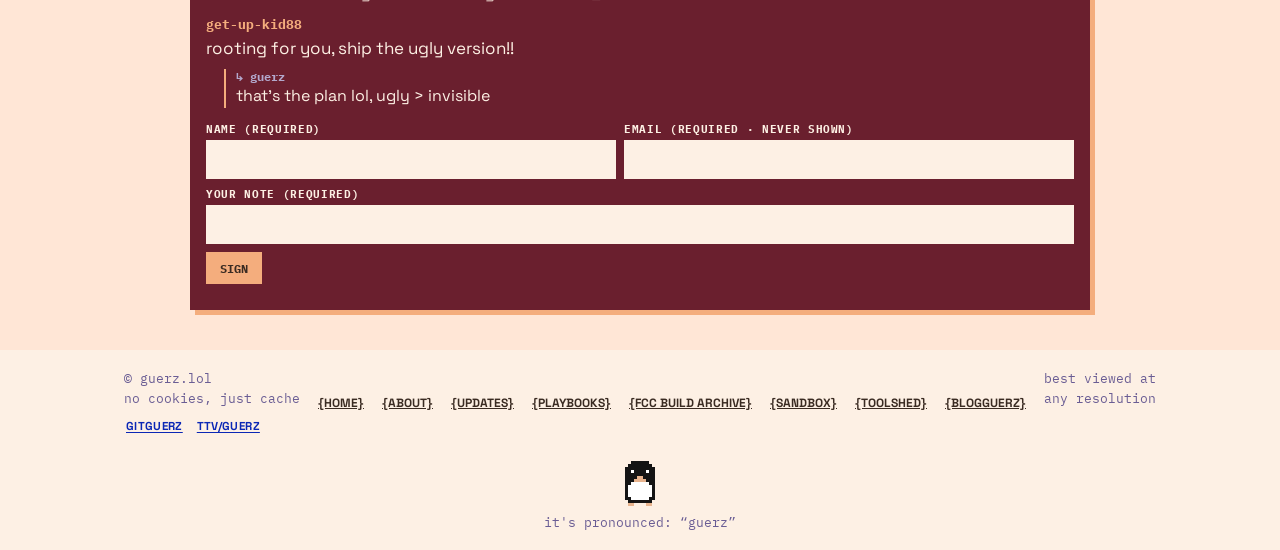
==== commit 62084bbc: "About: selfie, tighter bio, books read, fCC links; home: Physical Science timeline, archive section " ====
--- a/index.html
+++ b/index.html
@@ -381,8 +381,8 @@
     <li class="tl-item"><time datetime="2026-09-29">2026-09-29</time><span>Accepted to the GitHub Developers Program.</span></li>
     <li class="tl-item"><time datetime="2026-10-25">2026-10-25</time><span>Received a 99.71 in my first Full Sail class, Creative Presentation.</span></li>
     <li class="tl-item tl-item--cert"><time datetime="2026-10-28">2026-10-28</time><span>Passed the freeCodeCamp Responsive Web Design v9 certification exam with a 96%. <a href="https://www.freecodecamp.org/certification/freecodeguerz/responsive-web-design-v9" target="_blank" rel="noopener noreferrer">verify</a></span></li>
-    <li class="tl-item"><time datetime="2026-10-30">2026-10-30</time><span>Finished all 20 Legacy V8 builds in the fCC Build Archive.</span></li>
-    <li class="tl-item"><time datetime="2026-11-04">2026-11-04</time><span>Finished all 68 Responsive Web Design v9 builds in the fCC Build Archive.</span></li>
+    <li class="tl-item"><time datetime="2026-10-30">2026-10-30</time><span>Finished all 20 <a href="fcc-build-archive.html#legacy-rwd-v8">Legacy V8 builds</a> in the fCC Build Archive.</span></li>
+    <li class="tl-item"><time datetime="2026-11-04">2026-11-04</time><span>Finished all 68 <a href="fcc-build-archive.html#rwd-archive">Responsive Web Design v9 builds</a> in the fCC Build Archive.</span></li>
     <li class="tl-item"><time datetime="2026-11-23">2026-11-23</time><span>Started Physical Science (PHY) at Full Sail, my third class.</span></li>
     </ol>
   </div>
--- a/styles.css
+++ b/styles.css
@@ -813,6 +813,11 @@
 .jeffran-img {                                 /* the image itself */
   width: 100%;                                 /* fills the figure's width */
   height: auto;                                /* keeps him a perfect circle at any width */
+}
+.jeffran-img--selfie {                         /* modifier: the selfie version of the About image (new CSS gets its own scoped class) */
+  border-radius: 50%;                          /* 50% on a square = a perfect circle (border-radius works on the site, unlike GitHub READMEs) */
+  aspect-ratio: 1;                             /* stay square at any width so the circle never turns into an oval */
+  object-fit: cover;                           /* if the box ever isn't square, crop the photo instead of squishing it */
 }
 .jeffran-caption {                             /* "illustrated with Gemini" */
   font: 12.5px/1.4 'IBM Plex Mono', monospace; /* same small mono as the footer notes */
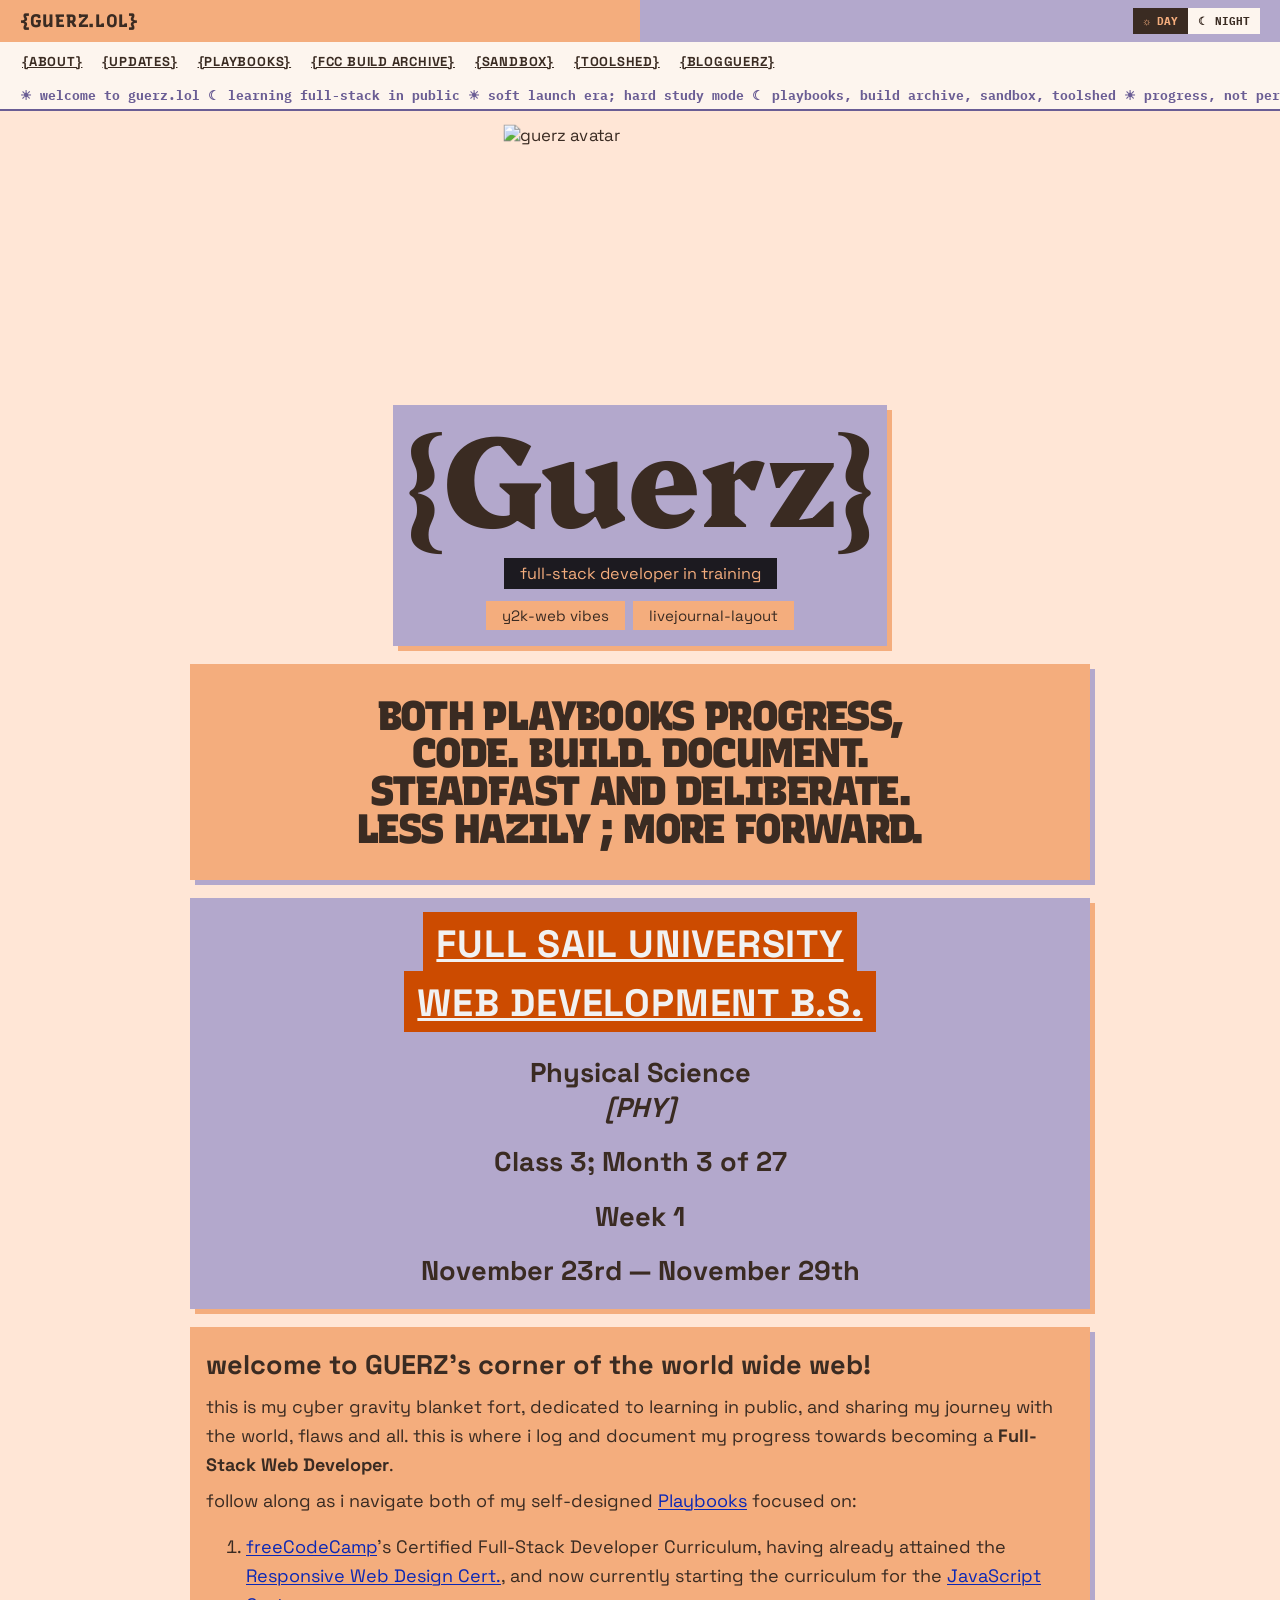
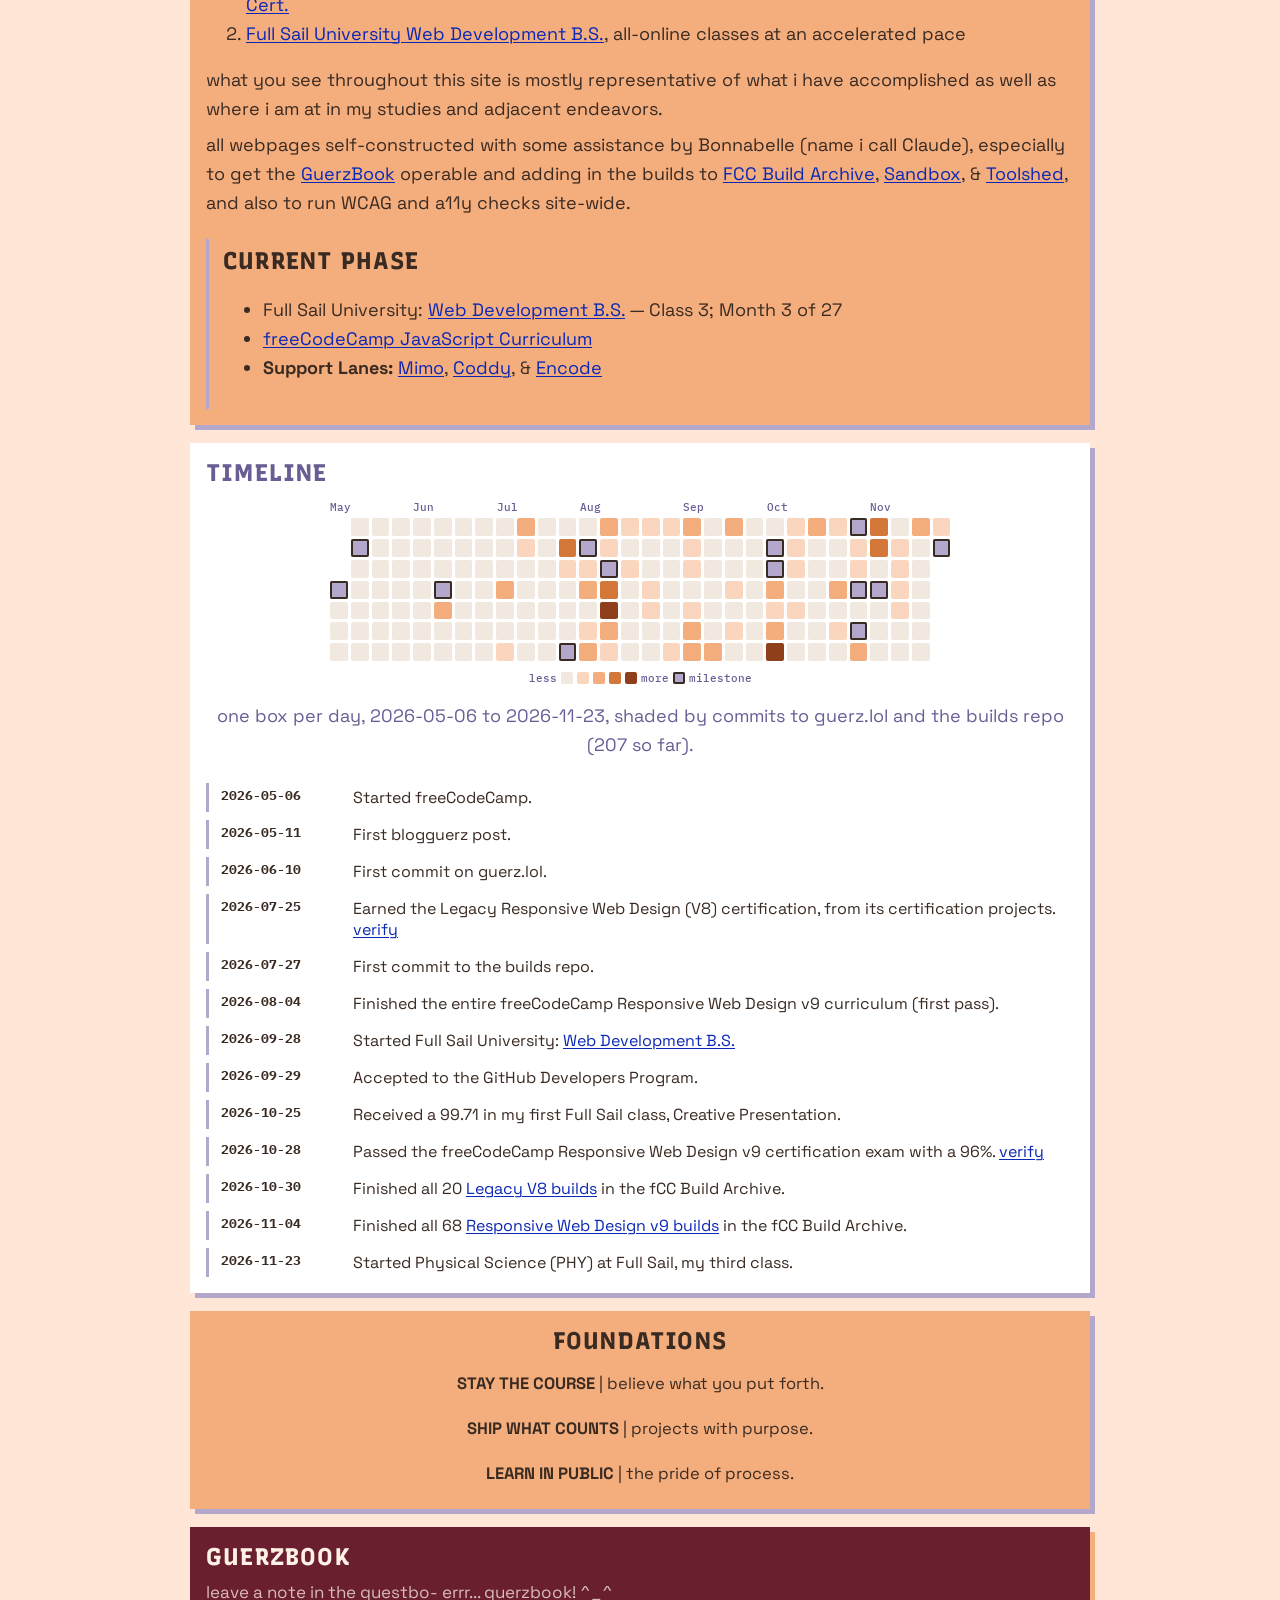
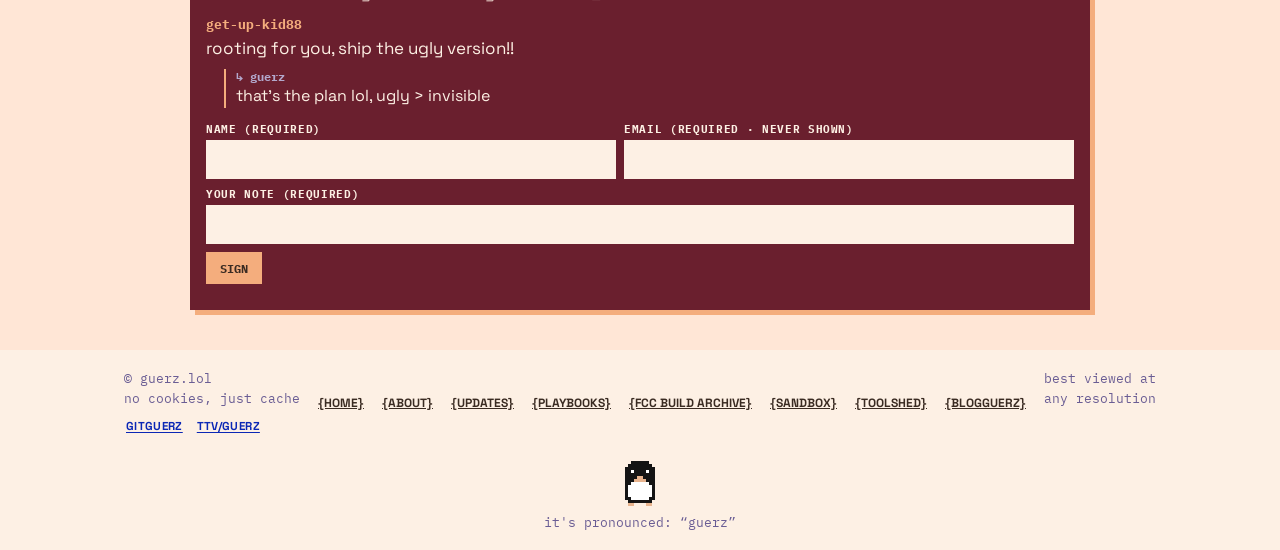
==== commit 4e7337eb: "Swap order: hex/selfie above the {Guerz} card on home and About" ====
--- a/index.html
+++ b/index.html
@@ -57,8 +57,12 @@
 
 <main class="container" id="main" tabindex="-1">
 
-  <!-- userinfo-row stacks the {Guerz} card on top, then the hex under it, both centered, at every screen size -->
+  <!-- userinfo-row stacks the hex on top, then the {Guerz} card under it, both centered, at every screen size -->
   <div class="userinfo-row">
+    <!-- the hex comes BEFORE the card in the markup, so it sits above it -->
+    <!-- avatar-frame::after paints the sheen; theme.js swaps the img between the peach and lavender hex -->
+    <span class="avatar-frame"><img class="avatar" id="avatar-img" src="favicon-peach.png" alt="guerz avatar"></span>
+
     <div class="userinfo">
       <div class="userinfo-body">
         <div class="userinfo-name">{Guerz}</div>
@@ -73,9 +77,6 @@
         </div>
       </div>
     </div>
-    <!-- the hex comes AFTER the card in the markup, so it sits below it (and screen readers meet the name first) -->
-    <!-- avatar-frame::after paints the sheen; theme.js swaps the img between the peach and lavender hex -->
-    <span class="avatar-frame"><img class="avatar" id="avatar-img" src="favicon-peach.png" alt="guerz avatar"></span>
   </div>
 
   <!-- ===== the poem — peach, lavender border (its own box now) ===== -->
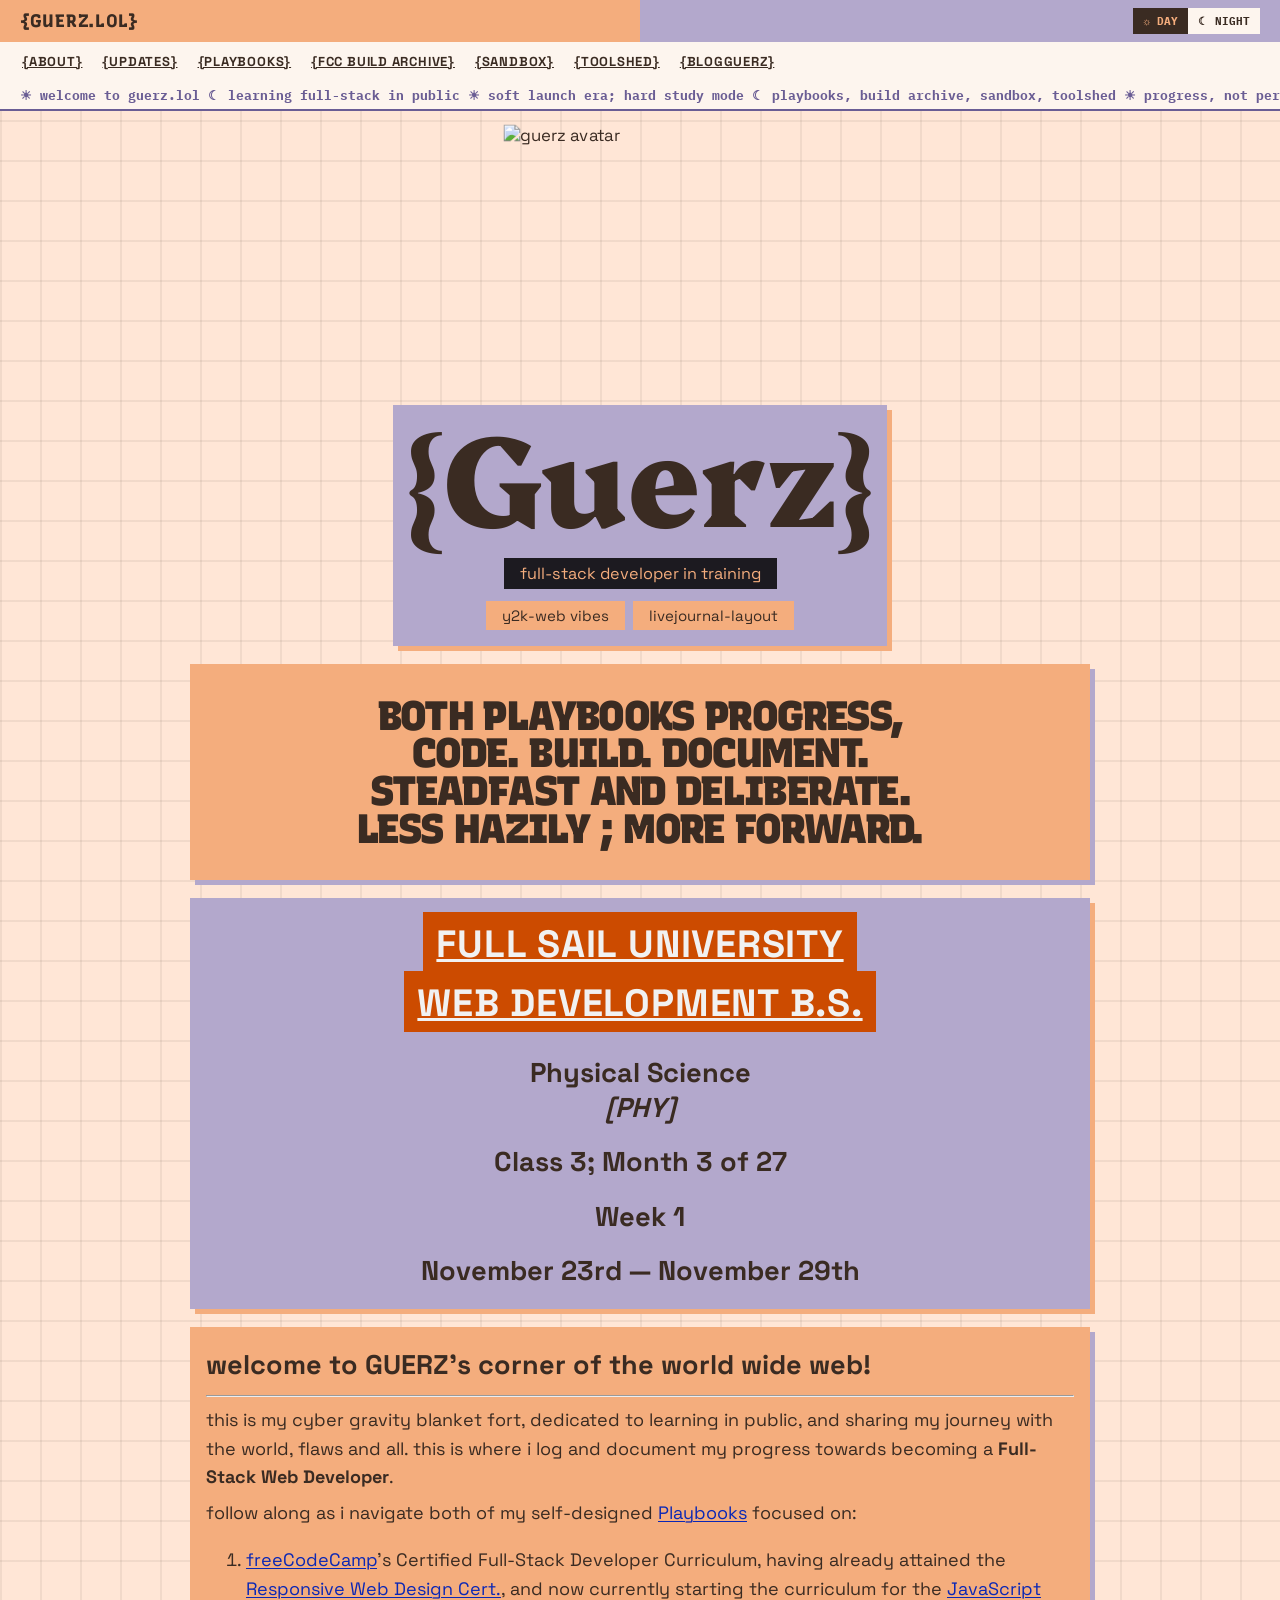
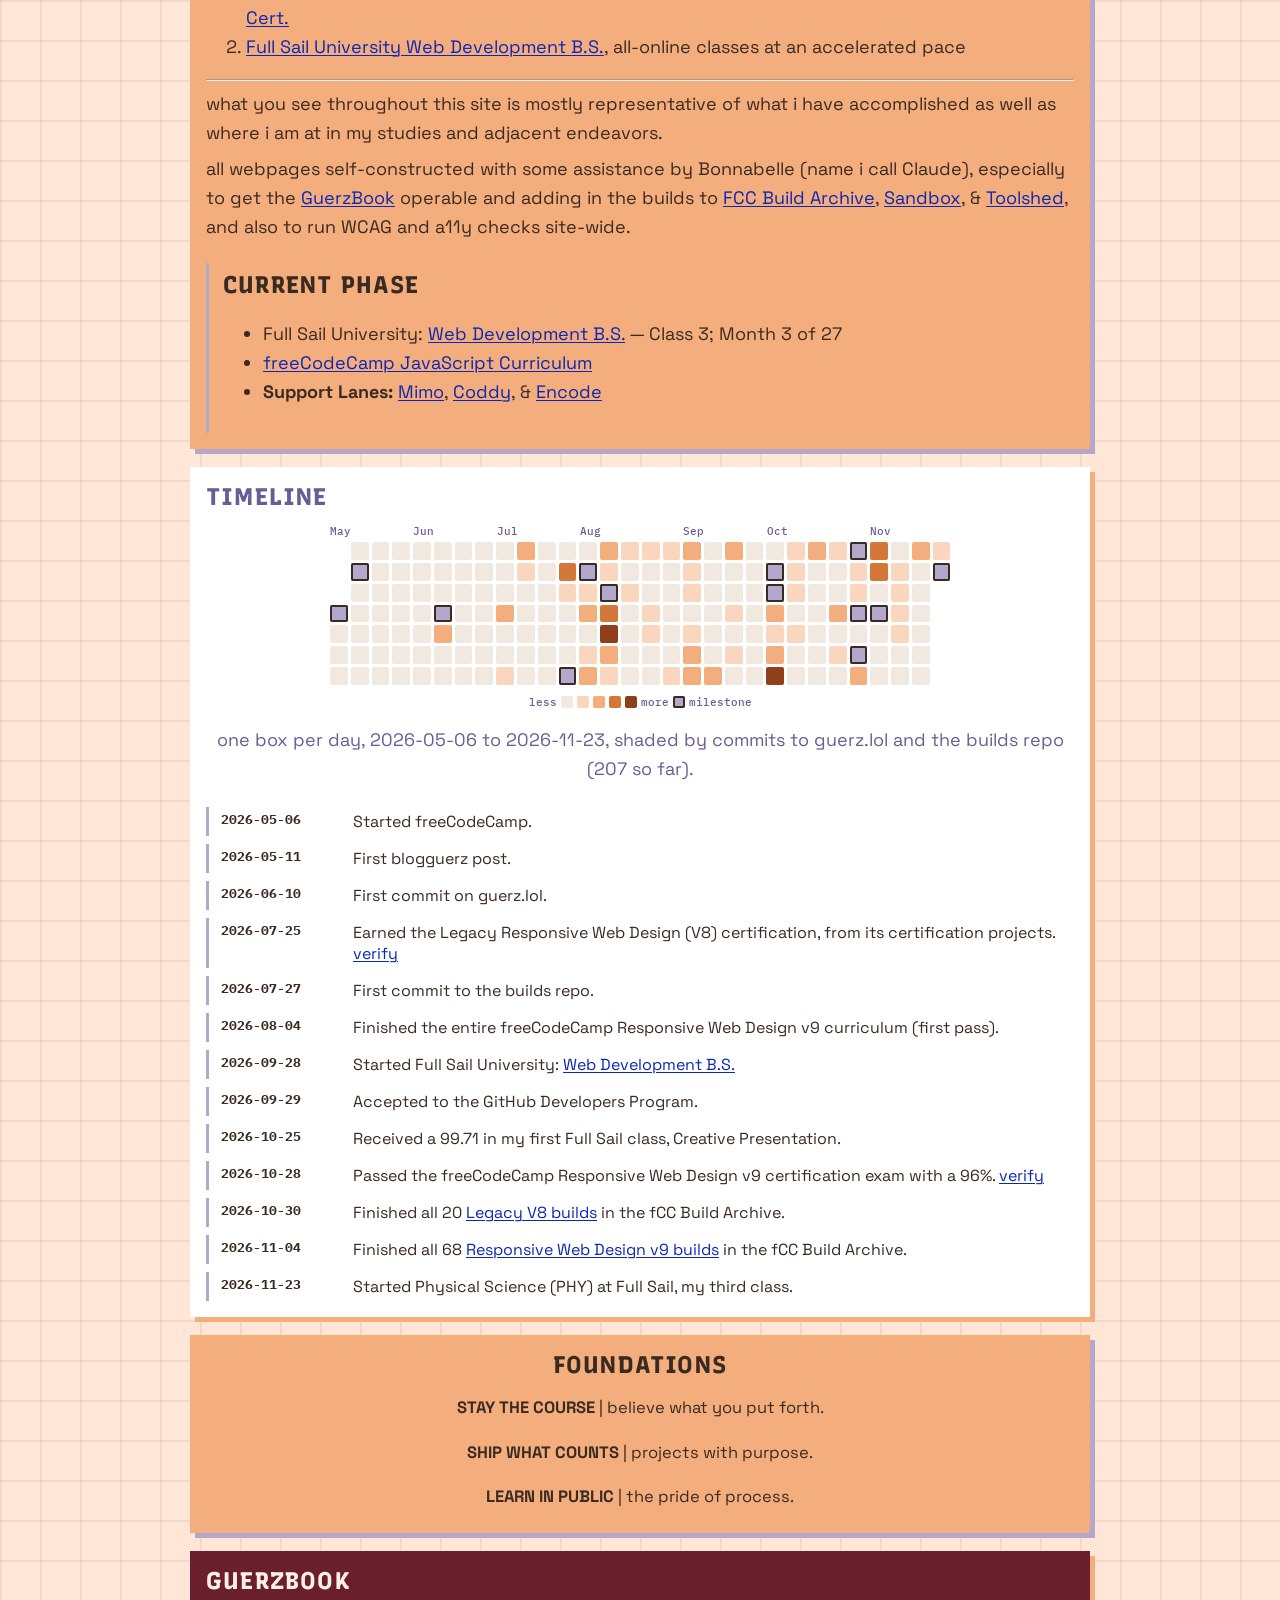
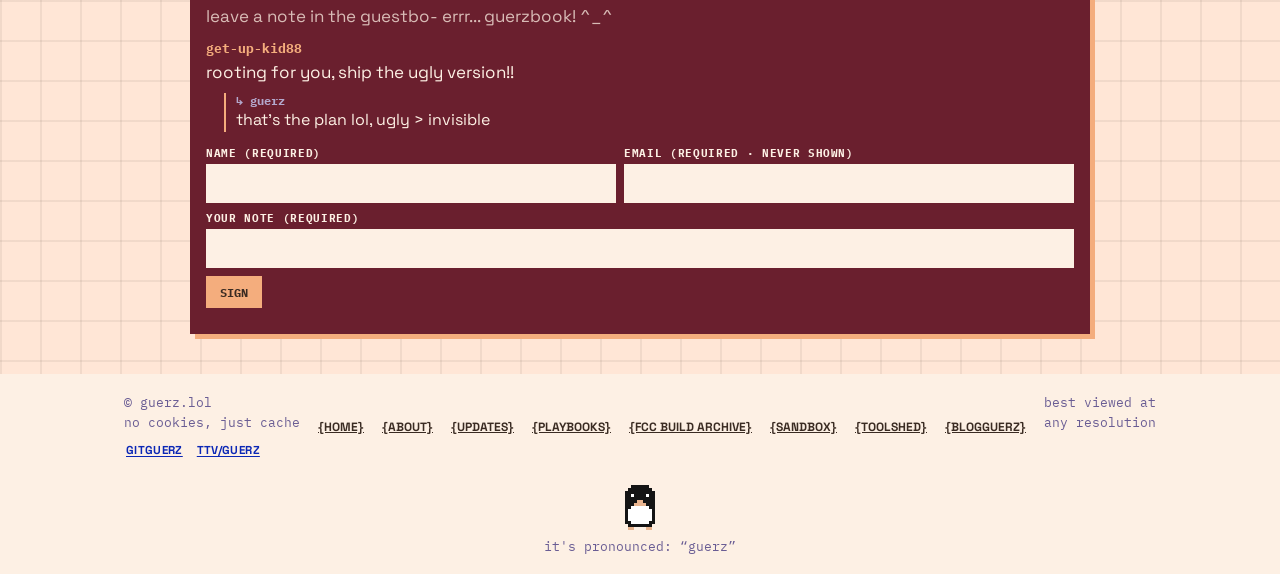
==== commit 5b4b6b04: "Homepage: horizontal lines, peach shadow on the timeline card" ====
--- a/index.html
+++ b/index.html
@@ -111,7 +111,7 @@
   <div class="card card--lavender card--bg-peach card--slim"> <!-- peach box, lavender border/shadow; card--slim: shares the 900px centered column -->
     <div class="card-body">
       <h2>welcome to <b>GUERZ's</b> corner of the world wide web!</h2>
-
+      <hr>
       <p>this is my cyber gravity blanket fort, dedicated to learning in public, and sharing my journey with the world, flaws and all. this is where i log and document my progress towards becoming a <strong>Full-Stack Web Developer</strong>.</p>
 
       <p>follow along as i navigate both of my self-designed <a href="playbooks.html">Playbooks</a> focused on:</p> 
@@ -120,7 +120,7 @@
           <li><a href="https://freecodecamp.org">freeCodeCamp</a>'s Certified Full-Stack Developer Curriculum, having already attained the <a href="https://www.freecodecamp.org/learn/responsive-web-design-v9/">Responsive Web Design Cert.</a>, and now currently starting the curriculum for the <a href="https://www.freecodecamp.org/learn/javascript-v9/">JavaScript Cert.</a></li>
           <li><a href="https://www.fullsail.edu/degrees/web-development-bachelor">Full Sail University Web Development B.S.</a>, all-online classes at an accelerated pace</li>
         </ol>
-      
+      <hr>
       <p>what you see throughout this site is mostly representative of what i have accomplished as well as where i am at in my studies and adjacent endeavors.</p>
       
       <p>all webpages self-constructed with some assistance by Bonnabelle (name i call Claude), especially to get the <a href="#guerzbook">GuerzBook</a> operable and adding in the builds to <a href="fcc-build-archive.html">FCC Build Archive</a>, <a href="sandbox.html">Sandbox</a>, & <a href="toolshed.html">Toolshed</a>, and also to run WCAG and a11y checks site-wide.</p>
@@ -141,7 +141,7 @@
   </div>
 
   <!-- ===== timeline: GitHub-style boxes (one square per day, shaded by commits) + the milestone list ===== -->
-  <div class="card card--lavender card--slim card--timeline"> <!-- card--slim: shares the 900px centered column; card--timeline scopes the colors below -->
+  <div class="card card--peach card--slim card--timeline"> <!-- card--slim: shares the 900px centered column; card--timeline scopes the colors below -->
     <h2 class="card-eyebrow">timeline</h2>
     <!-- the grid is decorative (aria-hidden); the list under it carries the same story as real text -->
     <div class="tl-graph" aria-hidden="true">
--- a/styles.css
+++ b/styles.css
@@ -23,6 +23,7 @@
   --muted: #6a5d94; /* 5.2:1 on paper — SC 1.4.3 */
   --shadow: #3a2b22;
   --focus-ring: #3a2b22;
+  --grid-line: rgba(58, 43, 34, .07);   /* site-wide background grid lines by day: warm-brown ink, very faint */
   /* link colors (day): all 4.5:1+ on peach, lavender, cream and white */
   --link: #0b27b5;               /* unvisited: deep blue */
   --link-visited: #5b1a7a;       /* visited: plum */
@@ -42,6 +43,7 @@
   --wine-ink: #f6e9dd;
   --wine-quiet: #cfc6e0;
   --focus-ring: #e8b48f;
+  --grid-line: rgba(179, 168, 204, .09); /* site-wide background grid lines at night: lavender, very faint */
   /* link colors (night, dark surfaces): all 4.5:1+ on #17131f, #221d2d, #241f30 and both wines */
   --link: #ffe14d;               /* unvisited: warm yellow */
   --link-visited: #c9a7ff;       /* visited: soft violet */
@@ -54,11 +56,19 @@
 html, body {
   margin: 0;
   padding: 0;
-  background: var(--bg);
   color: var(--text);
   font-family: 'Space Grotesk', sans-serif;
   transition: background .25s ease, color .25s ease;
 }
+
+html {                                             /* the page background + the site-wide grid live on html so they cover the whole scrollable canvas */
+  background-color: var(--bg);                     /* day cream or night purple-black */
+  background-image:                                /* two layers of 2px lines make the grid */
+    linear-gradient(var(--grid-line) 2px, transparent 2px),          /* horizontal lines */
+    linear-gradient(90deg, var(--grid-line) 2px, transparent 2px);   /* vertical lines */
+  background-size: 40px 40px;                      /* one 40px square per grid cell */
+}
+body { background: transparent; }                  /* body lets the html grid show through (a solid body would cover it) */
 
 /* ---------- links (site-wide) ----------
    every rule here is wrapped in :where(), which gives it ZERO specificity, so any class rule
